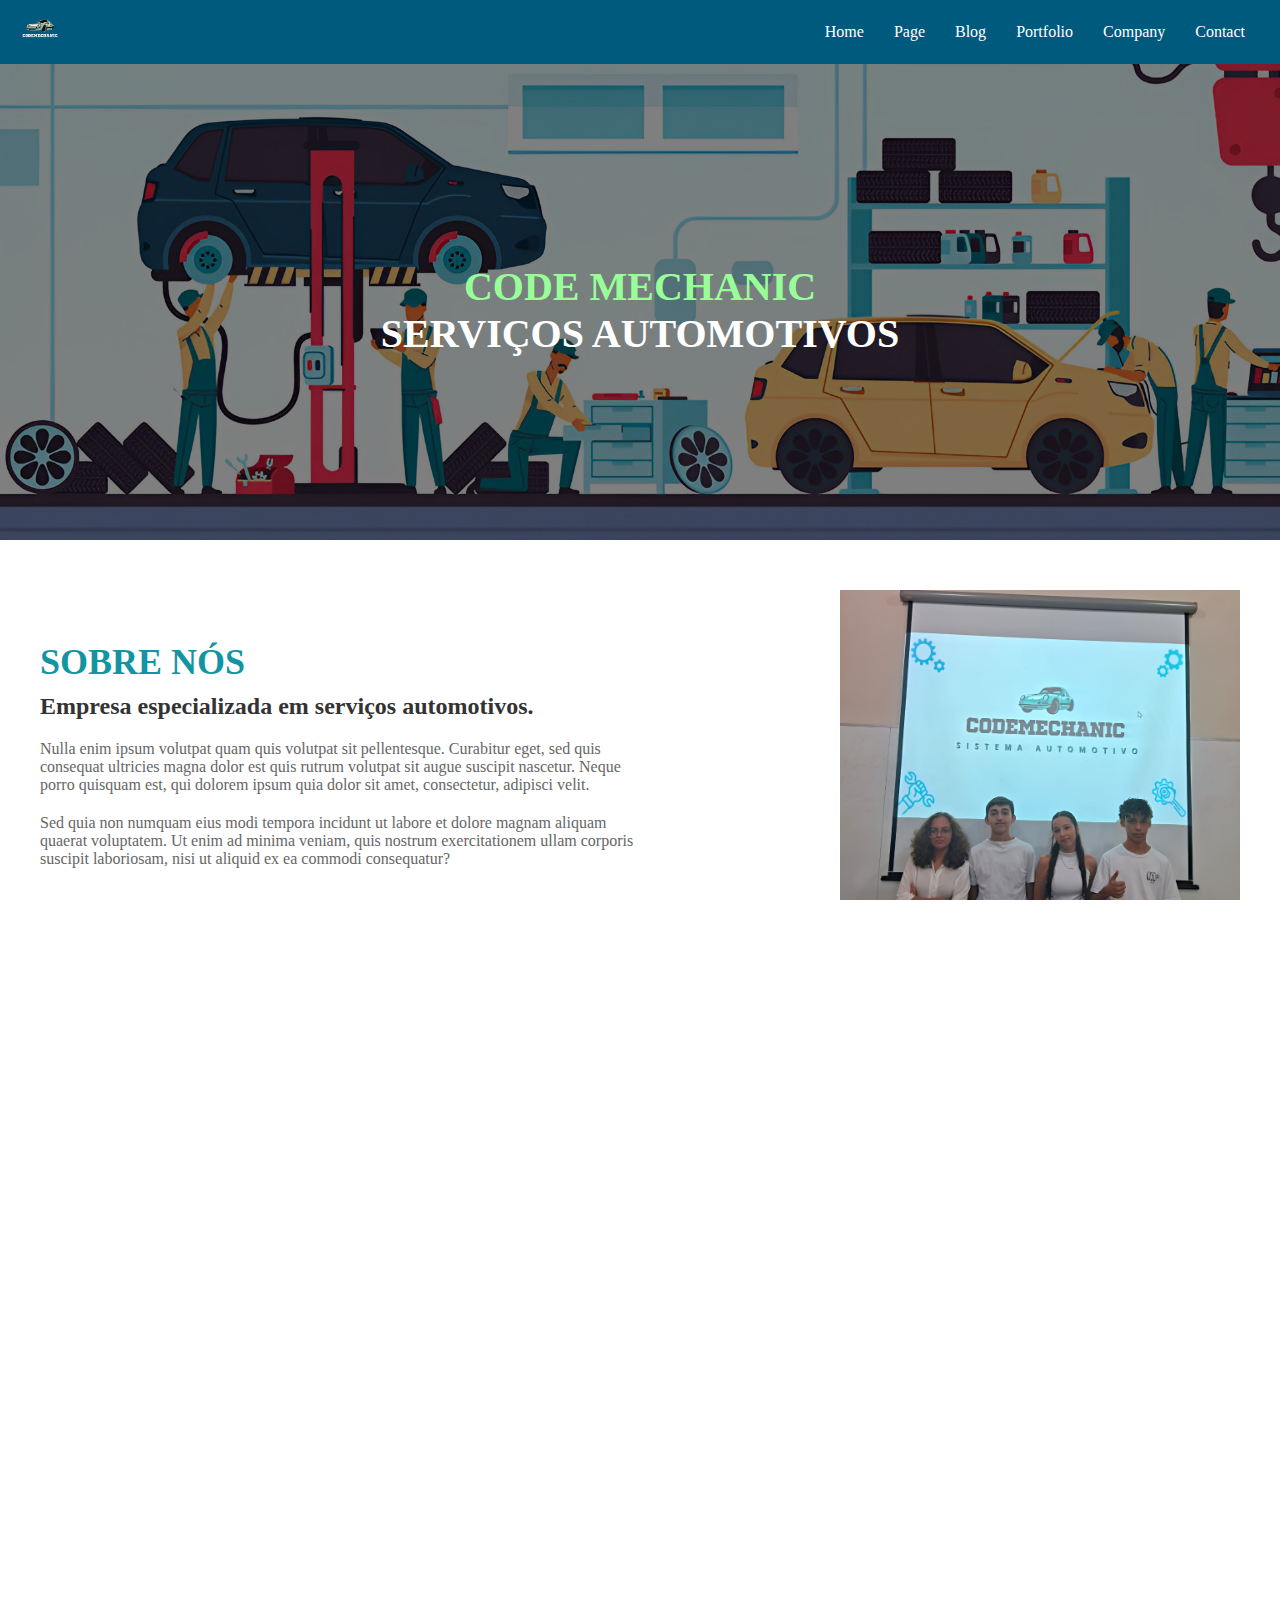
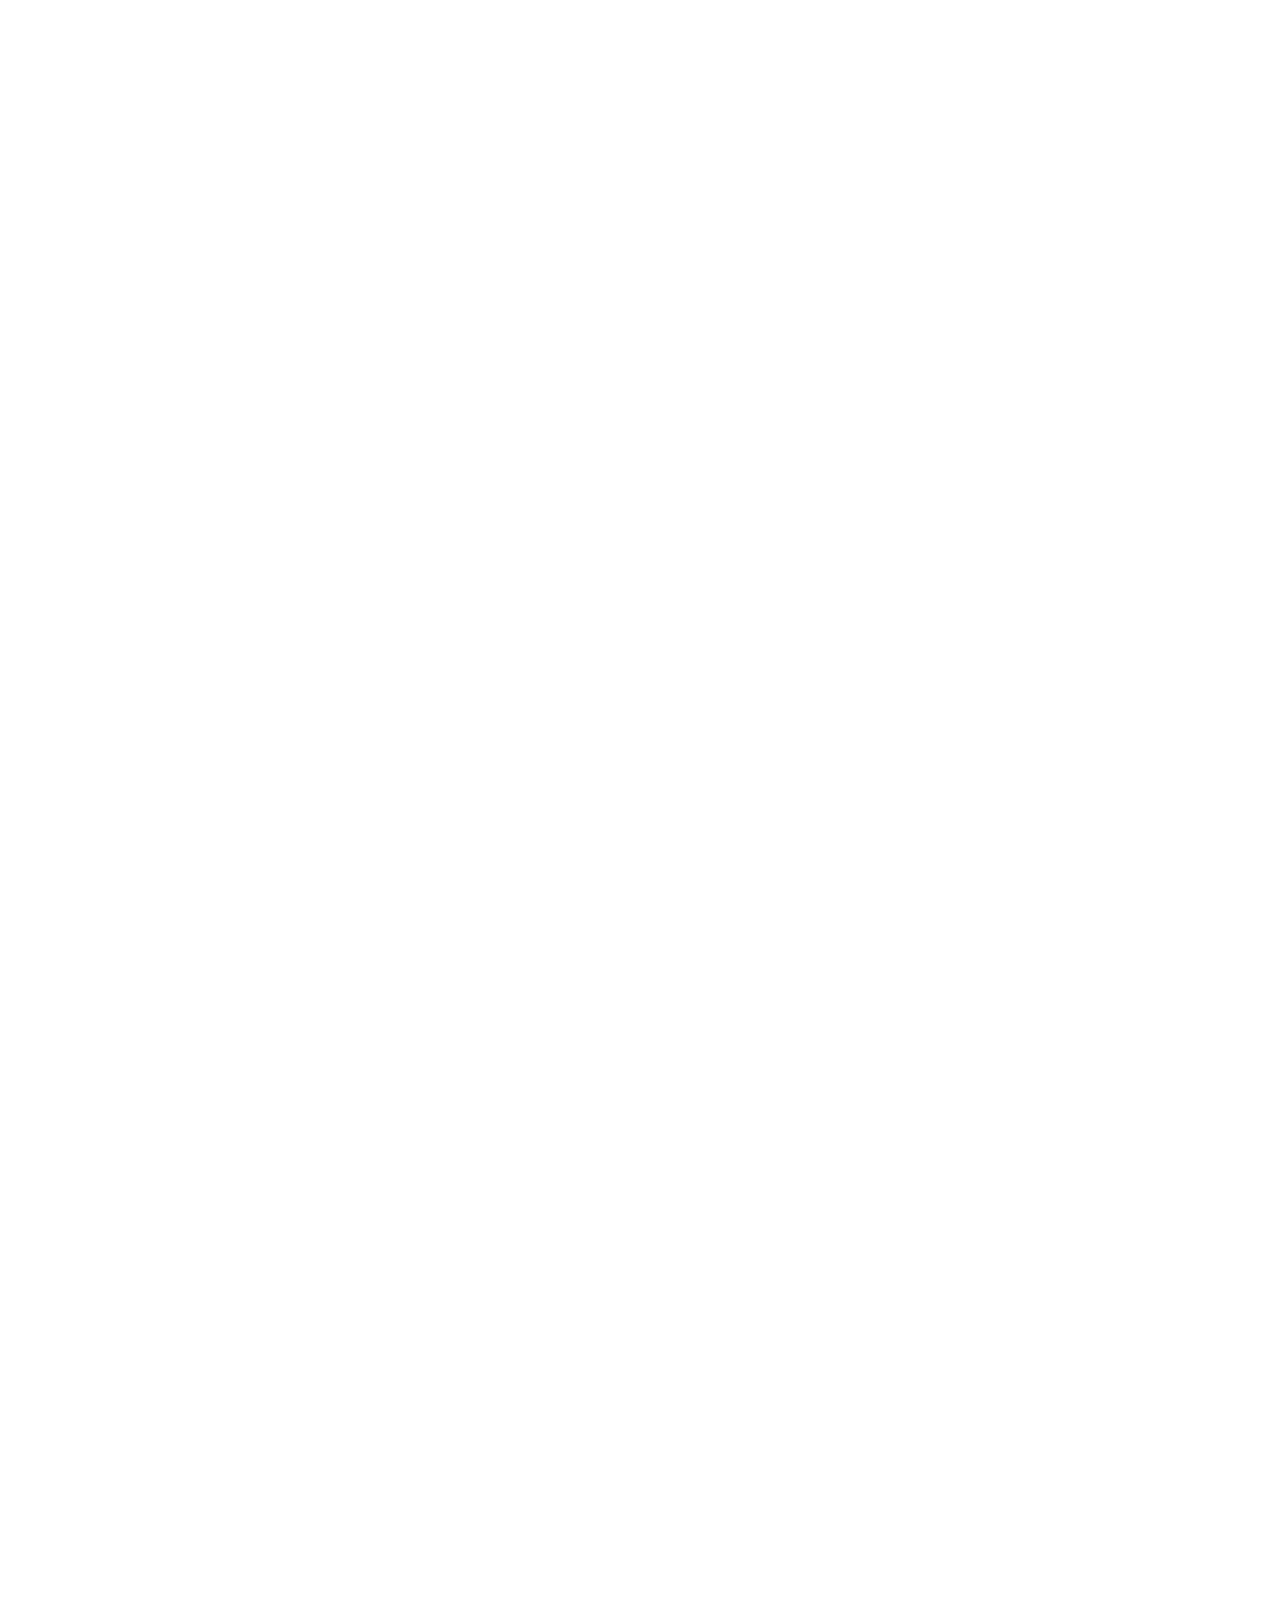
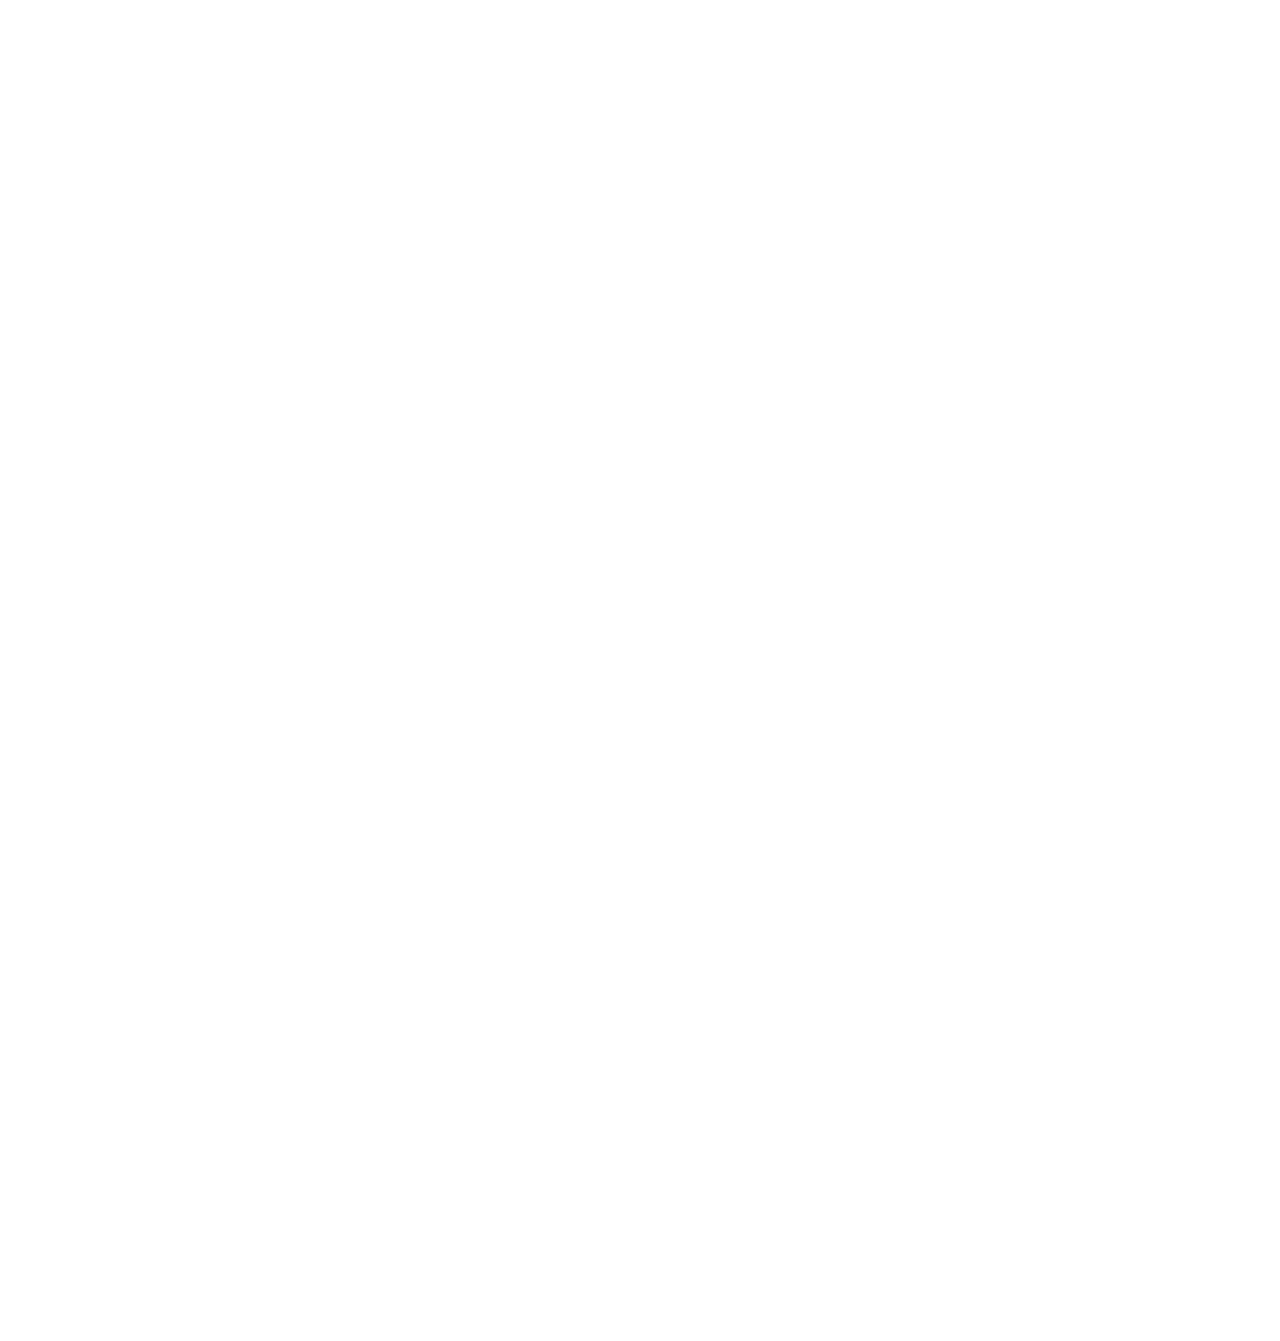
==== index.html @ 75bb02ef "v8" ====
<!DOCTYPE html>
<html lang="pt-br">
<head>
    <meta charset="UTF-8">
    <meta http-equiv="X-UA-Compatible" content="IE=edge">
    <meta name="viewport" content="width=device-width, initial-scale=1.0">
    <link rel="stylesheet" href="css/style.css" type="text/css">
    <link href="https://cdnjs.cloudflare.com/ajax/libs/font-awesome/6.0.0-beta3/css/all.min.css" rel="stylesheet">
    <title>Codemechanic</title>
</head>
<body>
    
    <header>
        <nav class="container">
            <a href="index.html"><img src="img/logo.png" alt="Logo" class="logo"></a>
            <div class="menu-nav">
                <a href="#apresentacao">Home</a>
                <a href="#sobre_nos">Page</a> 
                <a href="#servicos">Blog</a> 
                <a href="#love">Portfolio</a> 
                <a href="#comentarios">Company</a> 
                <a href="#mapa">Contact</a> 
            </div>
        </nav>
    </header>
    <main>
        <!-- CAPA -->
        <section class="intro">
            <div class="intro-content">
                <p class="highlight"><b>CODE MECHANIC</b></p>
                <p class="title"><b>SERVIÇOS AUTOMOTIVOS</b></p>
    
                <!-- Adicionando botões -->

        </section>

        <!-- APRESENTAÇÃO -->
        
        <section class="welcome-section">
            <div class="welcome-container">
                <div class="welcome-content">
                    <h2>SOBRE NÓS</h2>
                    <h3>Empresa especializada em serviços automotivos.</h3>
                    <p>
                        Nulla enim ipsum volutpat quam quis volutpat sit pellentesque. Curabitur eget,
                        sed quis consequat ultricies magna dolor est quis rutrum volutpat sit augue
                        suscipit nascetur. Neque porro quisquam est, qui dolorem ipsum quia dolor sit
                        amet, consectetur, adipisci velit.
                    </p>
                    <p>
                        Sed quia non numquam eius modi tempora incidunt ut labore et dolore magnam aliquam
                        quaerat voluptatem. Ut enim ad minima veniam, quis nostrum exercitationem ullam
                        corporis suscipit laboriosam, nisi ut aliquid ex ea commodi consequatur?
                    </p>
                    <a href="#" class="custom-button">Saiba Mais!</a>
                </div>
                <div class="welcome-image">
                    <img src="img/trabalhador.png" alt="Trabalhador">
                </div>
            </div>
        </section>


        <!-- SEÇÃO "WHY CHOSE US?" -->
        
        <section class="why-choose-us">
            <div class="container-why">
                <h2>PRINCIPAIS SERVIÇOS</h2>
                <p>Na nossa oficina, oferecemos uma ampla gama de serviços essenciais para garantir o perfeito funcionamento do seu veículo. Com um foco na manutenção preventiva e corretiva, nossos especialistas trabalham para assegurar que seu carro esteja sempre em excelente condição, ajudando a prevenir problemas e aumentar a durabilidade do seu veículo. Confira abaixo os principais serviços que disponibilizamos para você.</p>
                <div class="features">
                    <div class="feature-item">
                        <div class="feature-icon">
                            <img src="img/icone1.png" alt="Ícone 1">
                        </div>
                        <h3>MANUTENÇÃO PREVENTIVA</h3>
                        <p>Lorem ipsum dolor sit amet, consectetur adipiscing elit.</p>
                    </div>
                    <div class="feature-item">
                        <div class="feature-icon">
                            <img src="img/icone2.png" alt="Ícone 2">
                        </div>
                        <h3>DIANÓSTICOS TÉCNICOS</h3>
                        <p>Lorem ipsum dolor sit amet, consectetur adipiscing elit.</p>
                    </div>
                    <div class="feature-item">
                        <div class="feature-icon">
                            <img src="img/icone3.png" alt="Ícone 3">
                        </div>
                        <h3>SISTEMA DE FREIOS</h3>
                        <p>Lorem ipsum dolor sit amet, consectetur adipiscing elit.</p>
                    </div>
                    <div class="feature-item">
                        <div class="feature-icon">
                            <img src="img/icone4.png" alt="Ícone 4">
                        </div>
                        <h3>TROCA DE OLÉO</h3>
                        <p>Lorem ipsum dolor sit amet, consectetur adipiscing elit.</p>
                    </div>
                </div>
            </div>
        </section>        

        <!-- SEÇÃO "OUR SERVICES" -->
        
        <section class="news-section">
            <h2 class="section-title"> DICAS E NOVIDADES DO SETOR AUTOMOTIVO </h2>
            <div class="news-grid">
                <div class="news-item">
                    <img src="img/blog1.webp" alt="Imagem de Gerenciamento de Construção">
                    <h3>Sob o Capô: A Importância da Manutenção do Motor em Carros Usados</h3>
                    <p>Quando o assunto é a manutenção de carros usados, o motor merece atenção especial. Nesta análise, vamos destacar por que a manutenção do motor é crucial para o desempenho e a longevidade do seu veículo:

                    </p>
                    <a href="https://experienciasautomotivas.com/56/">Leia mais...</a>
                </div>
                <div class="news-item">
                    <img src="img/blog2.webp" alt="Imagem de Renovação">
                    <h3>Condução Eficiente e Segurança: Manutenção do Sistema de Direção em Carros Usados</h3>
                    <p>
                        O sistema de direção é crucial para uma condução segura,especialmente em carros usados. Manter esse sistema em boas condições é vital para garantir uma direção eficiente e segura. Veja como garantir uma direção segura e eficiente.
                    </p>
                    <a href="#">Leia mais...</a>
                </div>
                <div class="news-item">
                    <img src="img/blog3.webp" alt="Imagem de Arquitetura">
                    <h3>Carros Híbridos Usados: O Caminho Sustentável para o Orçamento Consciente</h3>
                    <p>
                        Com o aumento da conscientização ambiental, os carros híbridos usados ganham destaque como uma opção sustentável e econômica. Explore por que investir em um carro híbrido usado pode ser uma escolha inteligente.</p>
                    <a href="#">Leia mais...</a>
                </div>
            </div>
        </section>
        
        <!-- SEÇÃO "MADE WITH LOVE" -->

        <section class="portfolio" id="love">
            <div class="portfolio-content">
                <h2 class="section-title-love">MADE WITH LOVE</h2>
                <p class="section-description1">Lorem ipsum dolor sit amet consectetur, adipisicing elit. Alias nulla necessitatibus architecto deleniti, vitae cum veniam magnam dignissimos excepturi. Nulla adipisci ex commodi sint, dolores ducimus tenetur quam suscipit quas?</p>
                <div class="filter-buttons">
                    <button class="filter-button active" data-filter="all">SHOW ALL</button>
                    <button class="filter-button" data-filter="buildings">BUILDINGS</button>
                    <button class="filter-button" data-filter="interior">INTERIOR DESIGN</button>
                    <button class="filter-button" data-filter="industrial">INDUSTRIAL</button>
                    <button class="filter-button" data-filter="isolation">ISOLATION</button>
                </div>
                <div class="portfolio-container">
                    <!-- Primeira div grande com a imagem maior -->
                    <div class="large-image">
                        <img src="img/opera.png" alt="Building 1">
                    </div>
                    <!-- Segunda div grande com quatro divs menores dentro -->
                    <div class="small-images">
                        <div class="portfolio-item" data-category="interior">
                            <img src="img/blog1.webp" alt="Interior 1">
                        </div>
                        <div class="portfolio-item" data-category="industrial">
                            <img src="img/ponte.png" alt="Industrial 1">
                        </div>
                        <div class="portfolio-item" data-category="isolation">
                            <img src="img/cemiterio.png" alt="Isolation 1">
                        </div>
                        <div class="portfolio-item" data-category="isolation">
                            <img src="img/predio.png" alt="Isolation 2">
                        </div>
                    </div>
                </div>
            </div>
        </section>

        <!-- SEÇÃO DE COMENTÁRIOS -->
        
        <section class="customer-reviews" id="comentarios">
            <h2 class="section-title">CUSTOMER REVIEWS</h2>
            <p class="section-description2">Lorem ipsum dolor sit amet, consectetur adipiscing elit. Sed quis consectetur magna, dolor sit amet.</p>
            <div class="review-container">
                <div class="review">
                    <div class="speech-bubble">
                        <p>"Nemo enim ipsam voluptatem quia voluptas sit aspernatur aut odit aut fugit, sed quia consequuntur magni dolores eos qui ratione."</p>
                    </div>
                    <div class="reviewer-info">
                        <img src="img/john.png" alt="John Smith">
                        <p>JOHN SMITH</p>
                    </div>
                </div>
                <div class="review">
                    <div class="speech-bubble highlighted">
                        <p>"Lorem ipsum dolor sit amet, consectetur adipiscing elit. Praesent commodo cursus magna, vel scelerisque nisl consectetur et. Sed posuere."</p>
                    </div>
                    <div class="reviewer-info">
                        <img src="img/john.png" alt="Jane Doe">
                        <p>JOHN SMITH</p>
                    </div>
                </div>
                <div class="review">
                    <div class="speech-bubble">
                        <p>"Nemo enim ipsam voluptatem quia voluptas sit aspernatur aut odit aut fugit, sed quia consequuntur magni dolores eos qui ratione."</p>
                    </div>
                    <div class="reviewer-info">
                        <img src="img/john.png" alt="John Smith 2" >
                        <p>JOHN SMITH</p>
                    </div>
                </div>
            </div>
        </section>           
    </main>
    
    <!-- MAPA -->
    <section id="mapa" class="map-section">
        <div class="map-content">
            <h2>Oficinas Mecânicas em Registro</h2>
            <p>Encontre as melhores oficinas mecânicas da região de Registro!</p>
            <div class="map-container">
                <iframe src="https://www.google.com/maps/embed?pb=!1m16!1m12!1m3!1d14522.952541255432!2d-47.852610610019106!3d-24.49452849784994!2m3!1f0!2f0!3f0!3m2!1i1024!2i768!4f13.1!2m1!1sOfiicinas%20mec%C3%A2nicas!5e0!3m2!1spt-BR!2sbr!4v1725642735782!5m2!1spt-BR!2sbr" width="600" height="450" style="border:0;" allowfullscreen="" loading="lazy" referrerpolicy="no-referrer-when-downgrade"></iframe>
            </div>
        </div>
    </section>    

    <!-- RODAPÉ -->
    <footer class="site-footer">
        <div class="footer-container">
            <div class="footer-column about-company">
                <h3>About Company</h3>
                <img src="img/logo2.png" alt="Logo" class="logo">
                <p>Your Company Slogan Here</p>
                <p>Nome enim voluptatem quis voluptats ut aspernatur aut odit aut fugit, sed quia consequuntur magni dolores eos qui ratione voluptatem sequi nesciunt.</p>
                <div class="social-icons">
                    <a href="#"><img src="img/facebook.png" alt="Facebook"></a>
                    <a href="#"><img src="img/twitter.png" alt="Twitter"></a>
                    <a href="#"><img src="img/youtube.png" alt="YouTube"></a>
                    <a href="#"><img src="img/google.png" alt="Google"></a>
                    <a href="#"><img src="img/linkedin.png" alt="LinkedIn"></a>
                </div>
            </div>
            <div class="footer-column explore-link">
                <h3>Explore link</h3>
                <ul>
                    <li><a href="#">&#9656; Our services</a></li>
                    <li><a href="#">&#9656; Meet our team</a></li>
                    <li><a href="#">&#9656; Forum</a></li>
                    <li><a href="#">&#9656; Help center</a></li>
                    <li><a href="#">&#9656; Contact Celles</a></li>
                    <li><a href="#">&#9656; Privacy Policy</a></li>
                    <li><a href="#">&#9656; Site map</a></li>
                </ul>
            </div>
            <div class="footer-column latest-post">
                <h3>Latest post</h3>
                <ul>
                    <li>
                        <span class="post-date">20 Aug</span>
                        <span class="post-title"><a href="#">Lorem ipsum dolor sit amet</a></span>
                    </li>
                    <li>
                        <span class="post-date">19 Aug</span>
                        <span class="post-title"><a href="#">Sed ut perspiciatis unde</a></span>
                    </li>
                    <li>
                        <span class="post-date">18 Aug</span>
                        <span class="post-title"><a href="#">Nemo enim ipsam voluptatem</a></span>
                    </li>
                    <li>
                        <span class="post-date">17 Aug</span>
                        <span class="post-title"><a href="#">Quis autem vel eum iure</a></span>
                    </li>
                </ul>
            </div>
            <div class="footer-column contact-us">
                <h3>Contact us</h3>
                <ul>
                    <li><i class="fas fa-map-marker-alt"></i> 124 New Line, London UK</li>
                    <li><i class="fas fa-envelope"></i> hello@yourmail.com</li>
                    <li><i class="fas fa-phone-alt"></i> +44 00 00 1234</li>
                    <li><i class="fas fa-phone-alt"></i> +44 00 00 1234</li>
                </ul>
            </div>
        </div>
        <div class="footer-bottom">
            <p>&copy; 2024 | Designed by ChatGPT</p>
        </div>
    </footer>
    
    

    <script src="js/script.js"></script>

</body>
</html>
---- css/style.css ----
:root {
    --cor-header: #005a7e;
    --diversos: #444;
    --sobreposicao1: #00000080;
    --sobreposicao-rodape: #000413dc;
    --sobreposicao-review: #ffffffe7;
    --botoes-e-icones: #1294A3;
    --hover-botoes: #0f626b;
    --fundo-why-choose-us: #f3f1f1;
    --fundo-portfolio: #d4a600f5;
    --botao-portfolio: #33333300;
    --sombra: #00000033;
    --balao: #FFD700;
    --titulo-site: #98ff98;

    /* LETRAS */
    --letras-brancas: #ffffff;
    --letras-escuras: #666;
    --subtitulos: #333;
    --letra-cor: #ffee00;
    --letras-rodape: #ccc;
}

/* Reset de margens e preenchimentos padrão */
* {
    margin: 0;
    padding: 0;
    box-sizing: border-box;
    font-family: 'Tw Cen MT';
}

body, html {
    margin: 0;
    padding: 0;
    height: 100%; /* Garante que o body e o html ocupem 100% da altura da tela */
    width: 100%; /* Garante que o body e o html ocupem 100% da largura da tela */
    overflow-x: hidden; /* Evita rolagem horizontal */
    scroll-behavior: smooth !important; /* Força a rolagem suave */
}

section {
    scroll-margin-top: 60px; /* Ajuste este valor para o tamanho do seu header */
}

/* Estilização básica do header */
header {
    background-color: var(--cor-header); /* Cor de fundo do header */
    color: var(--letras-brancas); /* Cor do texto no header */
    padding: 10px 0; /* Espaçamento interno do header */
    width: 100%; /* Garante que o header ocupe toda a largura da tela */
    position: fixed; /* Fixa o header na parte superior da página */
    top: 0; /* Posiciona o header no topo */
    z-index: 1000; /* Define a ordem de empilhamento (pode ser ajustado conforme necessário) */
}

.container {
    display: flex; /* Usa flexbox para alinhar itens na mesma linha */
    align-items: center; /* Alinha itens verticalmente no centro */
    justify-content: space-between; /* Alinha itens com espaço entre eles */
    padding: 0 20px; /* Espaçamento interno para os lados */
}

/* Estilo para a logo */
.logo {
    height: 40px; /* Ajusta a altura da logo conforme necessário */
}

/* Estilo para a navegação */
.menu-nav {
    display: flex; /* Usa flexbox para alinhar os links na mesma linha */
}

.menu-nav a {
    color: var(--letras-brancas); /* Cor dos links no header */
    text-decoration: none; /* Remove sublinhado dos links */
    padding: 10px 15px; /* Espaçamento interno dos links */
}

/* Estilo de hover para os links no header */
.menu-nav a:hover {
    background-color: var(--diversos); /* Cor de fundo ao passar o mouse sobre os links */
    border-radius: 7px; /* Borda arredondada nos links ao passar o mouse */
}

/* Estilização da seção de introdução */
/* Estilização da seção de introdução */
.intro {
    position: relative;
    background: url('/img/principal.png') no-repeat center center; /* Adiciona a imagem de fundo */
    background-size: cover; /* Garante que a imagem cubra toda a área */
    background-attachment: scroll; /* Faz com que a imagem se mova ao rolar a página */
    color: var(--letras-brancas); /* Cor do texto */
    display: flex;
    justify-content: center;
    align-items: center;
    text-align: center;
    height: 60vh; /* Define a altura para cobrir a tela toda */
    width: 100vw; /* Garante que a largura seja 100% da viewport */
    overflow: hidden; /* Garante que nenhum conteúdo ultrapasse os limites da seção */
    margin-top: 0px; /* Move a seção para cima, atrás do header */
    padding-top: 80px; /* Garante que o conteúdo da seção não fique atrás do header */
}

.intro::before {
    content: "";
    position: absolute;
    top: 0;
    left: 0;
    width: 100%;
    height: 100%;
    background: var(--sobreposicao1); /* Sobreposição escura */
    z-index: 1;
}

.intro-content {
    position: relative;
    z-index: 2; /* Coloca o conteúdo acima da sobreposição */
}

.intro .certified {
    font-size: 20px;
}

.intro .title {
    font-size: 40px;
}

.intro .highlight {
    font-size: 40px;
    color: var(--titulo-site);

}

.intro .description {
    margin: 20px 0;
}

/* Estilo dos botões */
.button-container {
    display: flex;
    justify-content: center;
    gap: 60px; /* Espaçamento entre os botões */
    margin-top: 20px; /* Margem superior para separar os botões do texto acima */
}

.custom-button {
    background-color: var(--botoes-e-icones);
    border: none;
    color: var(--letras-brancas);
    padding: 10px 20px;
    text-align: center;
    text-decoration: none;
    display: inline-block;
    font-size: 16px;
    cursor: pointer;
    border-radius: 5px;
    transition: background-color 0.3s ease; /* Animação de transição suave */
}

.custom-button:hover {
    background-color: var(--hover-botoes);
}

/* Estilização da seção de boas-vindas */
.welcome-section {
    display: flex;
    align-items: center;
    justify-content: center;
    padding: 50px 20px;
}

.welcome-container {
    display: flex;
    align-items: center;
    justify-content: space-between;
    max-width: 1200px; /* Largura máxima do container */
    width: 100%;
}

.welcome-content {
    max-width: 600px; /* Largura máxima do conteúdo de texto */
}

.welcome-content h2 {
    font-size: 36px;
    color: var(--botoes-e-icones);
    margin-bottom: 10px;
}

.welcome-content h3 {
    font-size: 24px;
    color: var(--subtitulos);
    margin-bottom: 20px;
}

.welcome-content p {
    font-size: 16px;
    color: var(--letras-escuras);
    margin-bottom: 20px;
}

.welcome-content a.custom-button {
    display: inline-block;
    margin-top: 20px;
}

.welcome-image {
    max-width: 400px; /* Largura máxima da imagem */
}

.welcome-image img {
    width: 100%;
    height: auto;
}

/* Seção "Why Choose Us" */
.why-choose-us {
    padding: 60px 20px; /* Espaçamento interno da seção */
    background-color: var(--fundo-why-choose-us); /* Cor de fundo da seção */
    text-align: center; /* Centraliza o texto */
}

.container-why {
    max-width: 1200px; /* Largura máxima do container */
    margin: 0 auto; /* Centraliza o container */
}

.why-choose-us h2 {
    font-size: 36px; /* Tamanho da fonte do título */
    margin-bottom: 20px; /* Espaçamento inferior do título */
}

.why-choose-us p {
    font-size: 16px; /* Tamanho da fonte do parágrafo */
    margin-bottom: 40px; /* Espaçamento inferior do parágrafo */
    color: var(--letras-escuras); /* Cor do texto do parágrafo */
}

.why-choose-us .features {
    display: flex; /* Usa flexbox para alinhar os itens */
    flex-wrap: wrap; /* Permite que os itens quebrem linha se necessário */
    justify-content: center; /* Centraliza os itens */
}

.why-choose-us .feature-item {
    flex: 1; /* Os itens ocupam espaço igual */
    max-width: 400px; /* Largura máxima dos itens */
    margin: 20px; /* Espaçamento ao redor dos itens */
    text-align: center; /* Centraliza o texto dos itens */
    transition: transform 0.3s ease, box-shadow 0.3s ease, height 0.3s ease; /* Transição suave para transformações e sombras */
    height: 250px; /* Altura base dos itens */
    overflow: hidden; /* Garante que o conteúdo não ultrapasse os limites dos itens */
    display: flex; /* Usa Flexbox para alinhar itens */
    flex-direction: column; /* Alinha itens em coluna */
    justify-content: center; /* Centraliza itens verticalmente */
    align-items: center; /* Centraliza itens horizontalmente */
}

.why-choose-us .feature-item:hover {
    transform: translateY(-10px); /* Eleva o item */
    box-shadow: 0 10px 20px var(--sombra); /* Adiciona uma sombra */
    height: 250px; /* Aumenta a altura ao passar o mouse */
}

.why-choose-us .feature-icon {
    width: 200px; /* Largura do ícone */
    height: 200px; /* Altura do ícone */
    margin: 0 auto 20px; /* Centraliza o ícone e adiciona espaçamento inferior */
    display: flex; /* Usa flexbox para alinhar o conteúdo */
    justify-content: center; /* Centraliza o conteúdo horizontalmente */
    align-items: center; /* Centraliza o conteúdo verticalmente */
}

.why-choose-us .feature-icon img {
    width: 50%;
    height: auto;
}
.why-choose-us .icon-border {
    border-radius: 50%;
    padding: 10px; /* Adiciona preenchimento para criar um efeito de borda mais espessa */
}

.why-choose-us .feature-item h3 {
    font-size: 22px; /* Tamanho da fonte do título do item */
    margin-bottom: 10px; /* Espaçamento inferior do título do item */
}

.why-choose-us .feature-item p {
    font-size: 16px; /* Tamanho da fonte do parágrafo do item */
    color: var(--letras-escuras); /* Cor do texto do parágrafo do item */
}

/* Estilos para a seção de notícias */
.news-grid {
    display: grid;
    grid-template-columns: repeat(auto-fit, minmax(300px, 1fr));
    gap: 50px;
    padding: 50px 20px;
    max-width: 1200px;
    margin: 0 auto;
}

.news-item {
    box-shadow: 0 0 10px var(--sombra);
    overflow: hidden;
    transition: transform 0.3s ease-in-out;
    text-align: center;
}

.news-item img {
    width: 100%;
    height: 200px; /* Definindo uma altura fixa para as imagens */
    object-fit: cover; /* Garante que a imagem preencha o espaço sem distorção */
}

.section-title {
    font-size: 36px;
    margin-top: 50px;
    text-align: center;
    width: 100%;
}

.news-item h3 {
    font-size: 18px;
    margin: 15px 0;
}

.news-item p {
    font-size: 14px;
    color: var(--letras-escuras);
    padding: 0 15px;
    text-align: justify;
}

.news-item a {
    margin: 20px;
    background-color: var(--botoes-e-icones);
    border: none;
    color: var(--letras-brancas);
    padding: 10px 20px;
    text-align: center;
    text-decoration: none;
    display: inline-block;
    font-size: 16px;
    border-radius: 5px;
    transition: background-color 0.3s ease; /* Animação de transição suave */
}

.news-item a:hover {
    background-color: var(--hover-botoes);
    color: var(--letras-brancas);
}

.news-item:hover {
    transform: translateY(-5px);
}

/* PORTFOLIO MADE WITH LOVE */

.portfolio {
    position: relative;
    background: url(../img/colagem.png) no-repeat center center;
    background-size: cover; /* Garante que a imagem cubra toda a área */
    background-attachment: scroll; /* Faz com que a imagem se mova ao rolar a página */
    padding: 20px 0;
}

.portfolio::before {
    content: "";
    position: absolute;
    top: 0;
    left: 0;
    width: 100%;
    height: 100%;
    background-color:#98cad1;
}

.portfolio-content {
    position: relative;
    z-index: 2;
}

.section-title-love {
    text-align: center;
    font-size: 32px;
    color: var(--letras-brancas);
    font-weight: bold;
    margin-bottom: 10px;
}

.section-description1 {
    text-align: center;
    margin: 20px 400px 40px 400px; /* Define as margens em ordem: topo, direita, base, esquerda */
    color: var(--letras-brancas);
}

.filter-buttons {
    text-align: center;
    margin-bottom: 30px;
}

.filter-button {
    background-color: var(--botao-portfolio);
    color: #000000;
    padding: 10px 20px;
    margin: 0 10px;
    border: none;
    cursor: pointer;
    border-radius: 30px;
    transition: background-color 0.3s ease;
}

.filter-button.active,
.filter-button:hover {
    background-color: var(--subtitulos); /* Fundo dos botões*/
}

/* Novo CSS para organizar as imagens em duas divs grandes */

.portfolio-container {
    display: flex;
    flex-wrap: wrap;
    gap: 10px;
    max-width: 1000px;
    margin: 0 auto;
}

.large-image {
    flex: 1; /* Ajusta a proporção para que a imagem grande ocupe mais espaço */
    max-width: 100%;
}

.large-image img {
    width: 100%;
    height: auto;
    display: block;
    object-fit: cover; /* Ajusta a imagem para cobrir o contêiner sem distorção */
    transition: transform 0.3s ease;
}

.small-images {
    flex: 1; /* Ajusta a proporção para que as imagens pequenas ocupem o restante do espaço */
    display: grid;
    grid-template-columns: repeat(2, 1fr); /* 2 colunas para as imagens pequenas */
    gap: 10px;
}

.small-images .portfolio-item {
    overflow: hidden;
}

.small-images .portfolio-item img {
    width: 100%;
    height: 100%; /* Garante que a imagem preencha o contêiner */
    object-fit: cover; /* Ajusta a imagem para cobrir o contêiner sem distorção */
    display: block;
}


/* CUSTOMER REVIEWS */
.customer-reviews {
    position: relative;
    padding: 50px 0;
    text-align: center;
    background: url(../img/desenho-lapis.png) no-repeat right top;
    background-size: contain; /* Ajusta o tamanho da imagem ao contêiner */
}

.customer-reviews::before {
    content: "";
    position: absolute;
    top: 0;
    left: 0;
    width: 100%;
    height: 100%;
    background-color: var(--sobreposicao-review); /* Sobreposição semelhante ao amarelo */
    z-index: 1;
}

.section-title,
.section-description2,
.review-container {
    position: relative;
    z-index: 2;
}

.section-description2 {
    text-align: center;
    margin: 20px 400px 40px 400px; /* Define as margens em ordem: topo, direita, base, esquerda */
    color: var(--letras-escuras);
}

.review-container {
    display: flex;
    justify-content: center;
    gap: 20px;
    flex-wrap: wrap;
}

.review {
    display: flex;
    flex-direction: column;
    align-items: center;
    max-width: 300px;
}

.speech-bubble {
    padding: 20px;
    border-radius: 20px;
    position: relative;
    margin-bottom: 20px;
    border: 1px solid var(--fundo-why-choose-us);
    box-shadow: 0px 0px 10px var(--sombra);
}

.speech-bubble::after {
    content: '';
    position: absolute;
    bottom: -20px;
    left: 50%;
    transform: translateX(-50%);
    width: 0;
    height: 0;
    border: 20px solid transparent;
    border-top-color: var(--letras-brancas);
    border-bottom: 0;
    border-right: 0;
    margin-left: -10px;
}

/* Estilo específico para o balão customizado */
.highlighted {
    background-color: var(--balao);
    border-color: var(--balao);
}

.highlighted::after {
    border-top-color: var(--balao); /* Cor diferente para a pontinha */
}

.reviewer-info {
    text-align: center;
}

.reviewer-info img {
    width: 50px;
    height: 50px;
    border-radius: 50%;
    margin-bottom: 10px;
}

.reviewer-info p {
    margin: 0;
    font-weight: bold;
}

/* MAPA */

.map-section {
    background-color: var(--fundo-why-choose-us);
    padding: 50px 20px;
    text-align: center;
}

.map-content h2 {
    font-size: 36px;
    color: var(--botoes-e-icones);
    margin-bottom: 20px;
}

.map-content p {
    font-size: 18px;
    color: var(--letras-escuras);
    margin-bottom: 40px;
}

.map-container {
    width: 100%;
    height: 450px;
    box-shadow: 0 4px 10px var(--sombra);
    border-radius: 10px;
    overflow: hidden;
}

iframe {
    width: 100%;
    height: 100%;
    border: none;
    border-radius: 10px;
}


/* RODAPÉ */
.site-footer {
    color: var(--letras-brancas);
    padding: 50px 0 0 0;
    position: relative;
    background-image: url('/img/cidade.png'); /* Adicione a URL da imagem de fundo */
    background-size: cover;
    background-position: center;
    z-index: 1;
}

.site-footer::before {
    content: '';
    position: absolute;
    top: 0;
    left: 0;
    width: 100%;
    height: 100%;
    background-color: var(--sobreposicao-rodape); /* Sobreposição escura */
    z-index: -1;
}

.footer-container {
    display: flex;
    justify-content: space-between;
    max-width: 1200px;
    margin: 0 auto;
    flex-wrap: wrap;
    position: relative;
    z-index: 2;
}

.footer-column {
    flex: 1;
    min-width: 250px;
    margin: 20px;
}

.footer-column h3 {
    font-size: 18px;
    margin-bottom: 20px;
    color: var(--letra-cor);
}

.footer-column p, .footer-column ul, .footer-column li {
    color: var(--letras-rodape);
}

.footer-column ul {
    list-style: none;
    padding: 0;
}

.footer-column ul li {
    margin-bottom: 10px;
}

.footer-column ul li a {
    color: var(--letras-brancas);
    text-decoration: none;
}

.footer-column ul li a:hover {
    color: var(--letra-cor);
}

.social-icons a {
    display: inline-block;
    margin-right: 10px;
}

.social-icons img {
    width: 30px;
    height: 30px;
    background-color: var(--botoes-e-icones);
    border-radius: 50%;
    margin-top: 20px;
}

.footer-bottom {
    text-align: center;
    padding: 20px 0;
    border-top: 1px solid var(--diversos);
    margin-top: 30px;
    font-size: 14px;
    color: var(--letras-rodape);
    background-color: var(--cor-header);
}


/* Responsividade */
@media (max-width: 768px) {
    .menu-nav {
        display: none; /* Esconde o menu de navegação em telas pequenas */
    }
    
    .intro-content .title,
    .intro-content .highlight {
        font-size: 24px; /* Reduz o tamanho da fonte do título em telas pequenas */
    }

    .welcome-container {
        flex-direction: column; /* Alinha o conteúdo em coluna em telas pequenas */
        text-align: center; /* Centraliza o texto */
    }

    .welcome-content,
    .welcome-image {
        max-width: 100%; /* Garante que o conteúdo ocupe 100% da largura */
    }
}

/* Responsividade */
@media (max-width: 768px) {
    .portfolio-container {
        flex-direction: column; /* Empilha a imagem grande e as imagens pequenas em uma coluna */
        align-items: center; /* Centraliza o conteúdo */
    }

    .large-image, .small-images {
        flex: none; /* Remove o ajuste flexível para dispositivos menores */
        max-width: 100%;
    }

    .small-images {
        grid-template-columns: 1fr; /* Coloca as imagens pequenas em uma coluna única */
    }
}
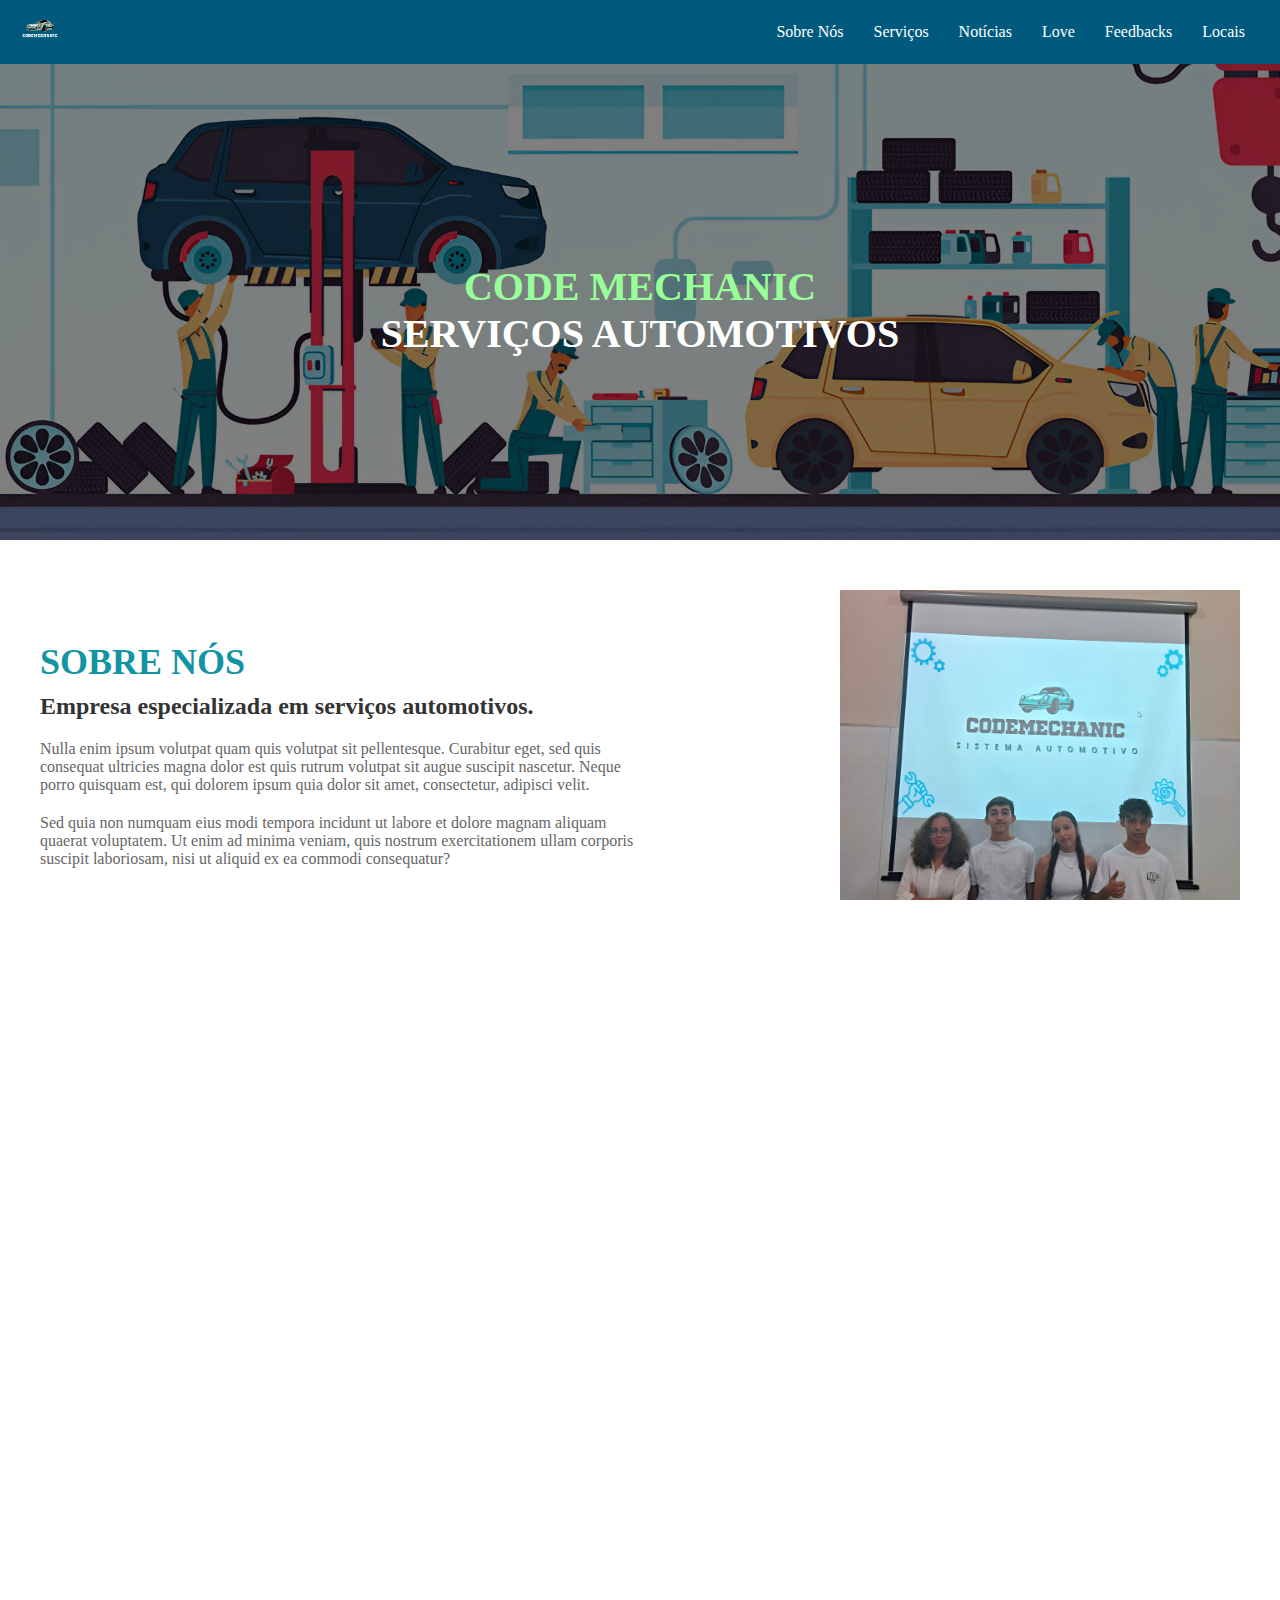
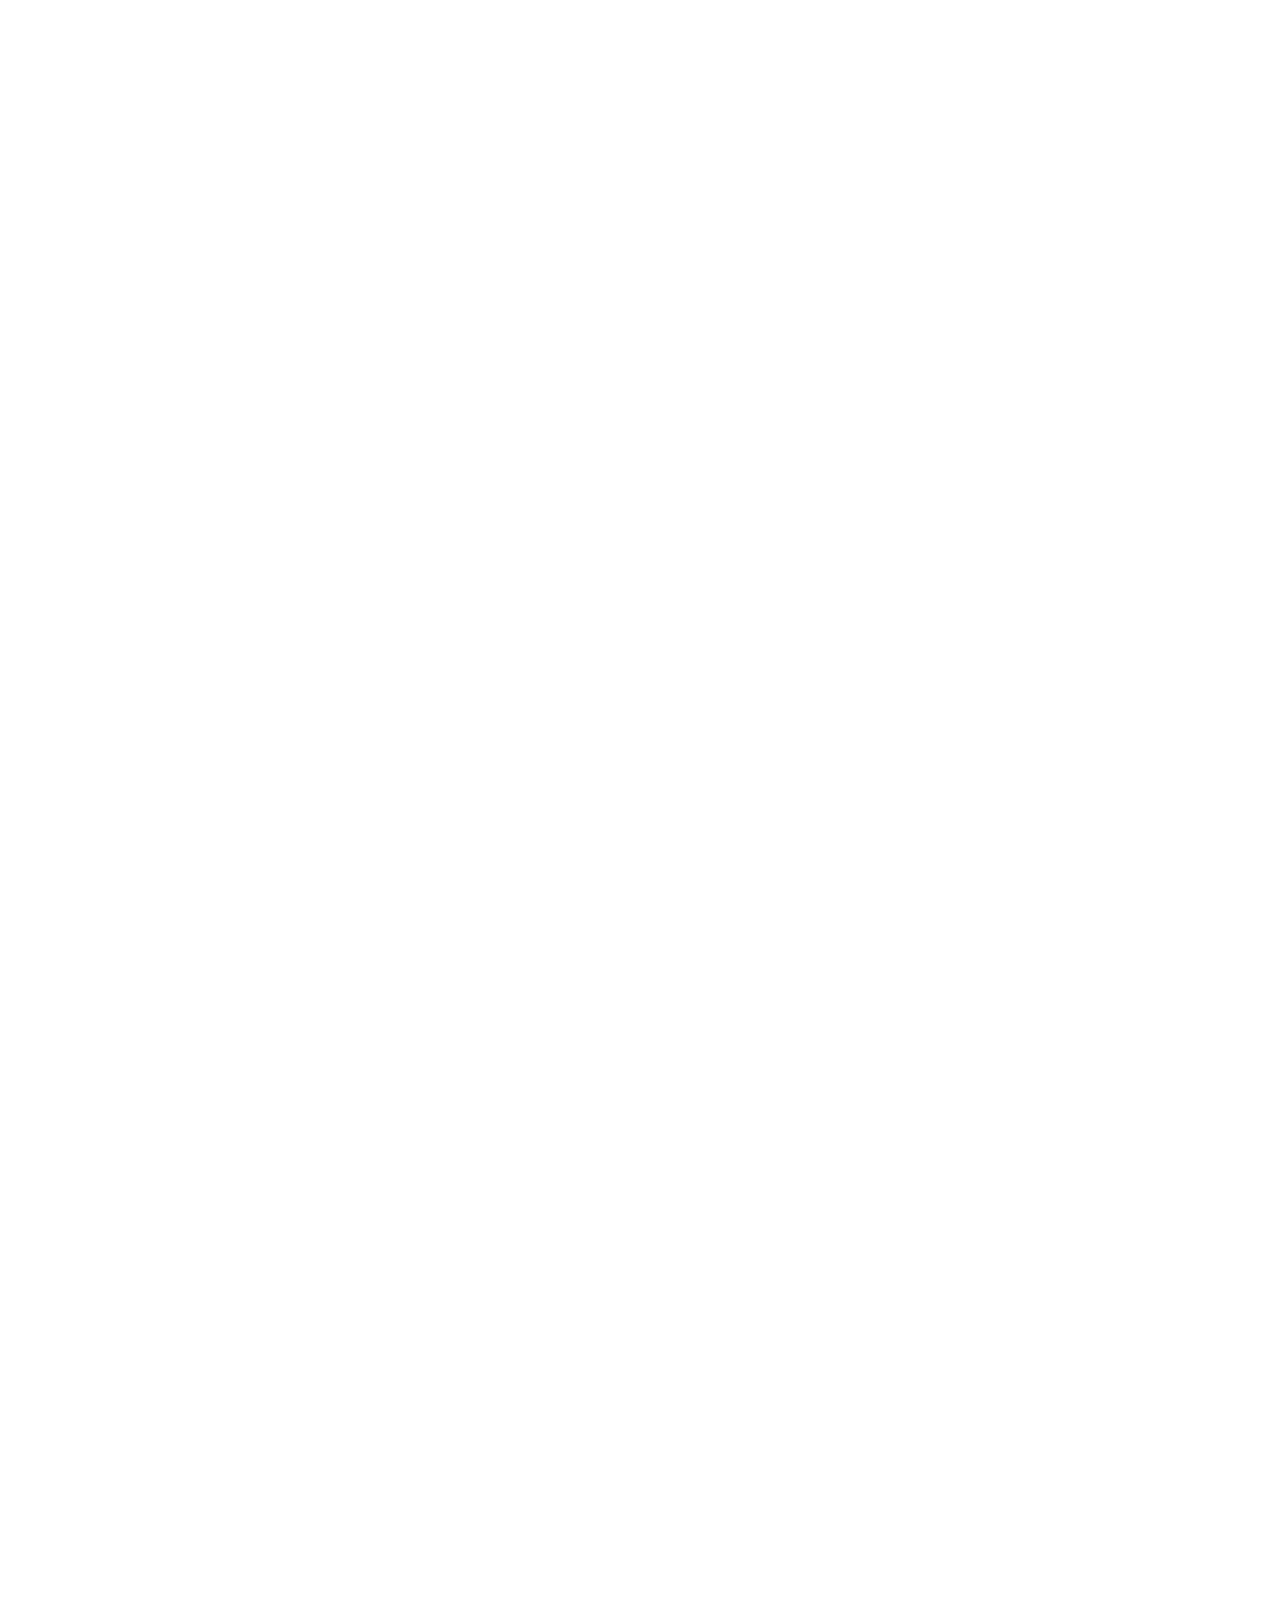
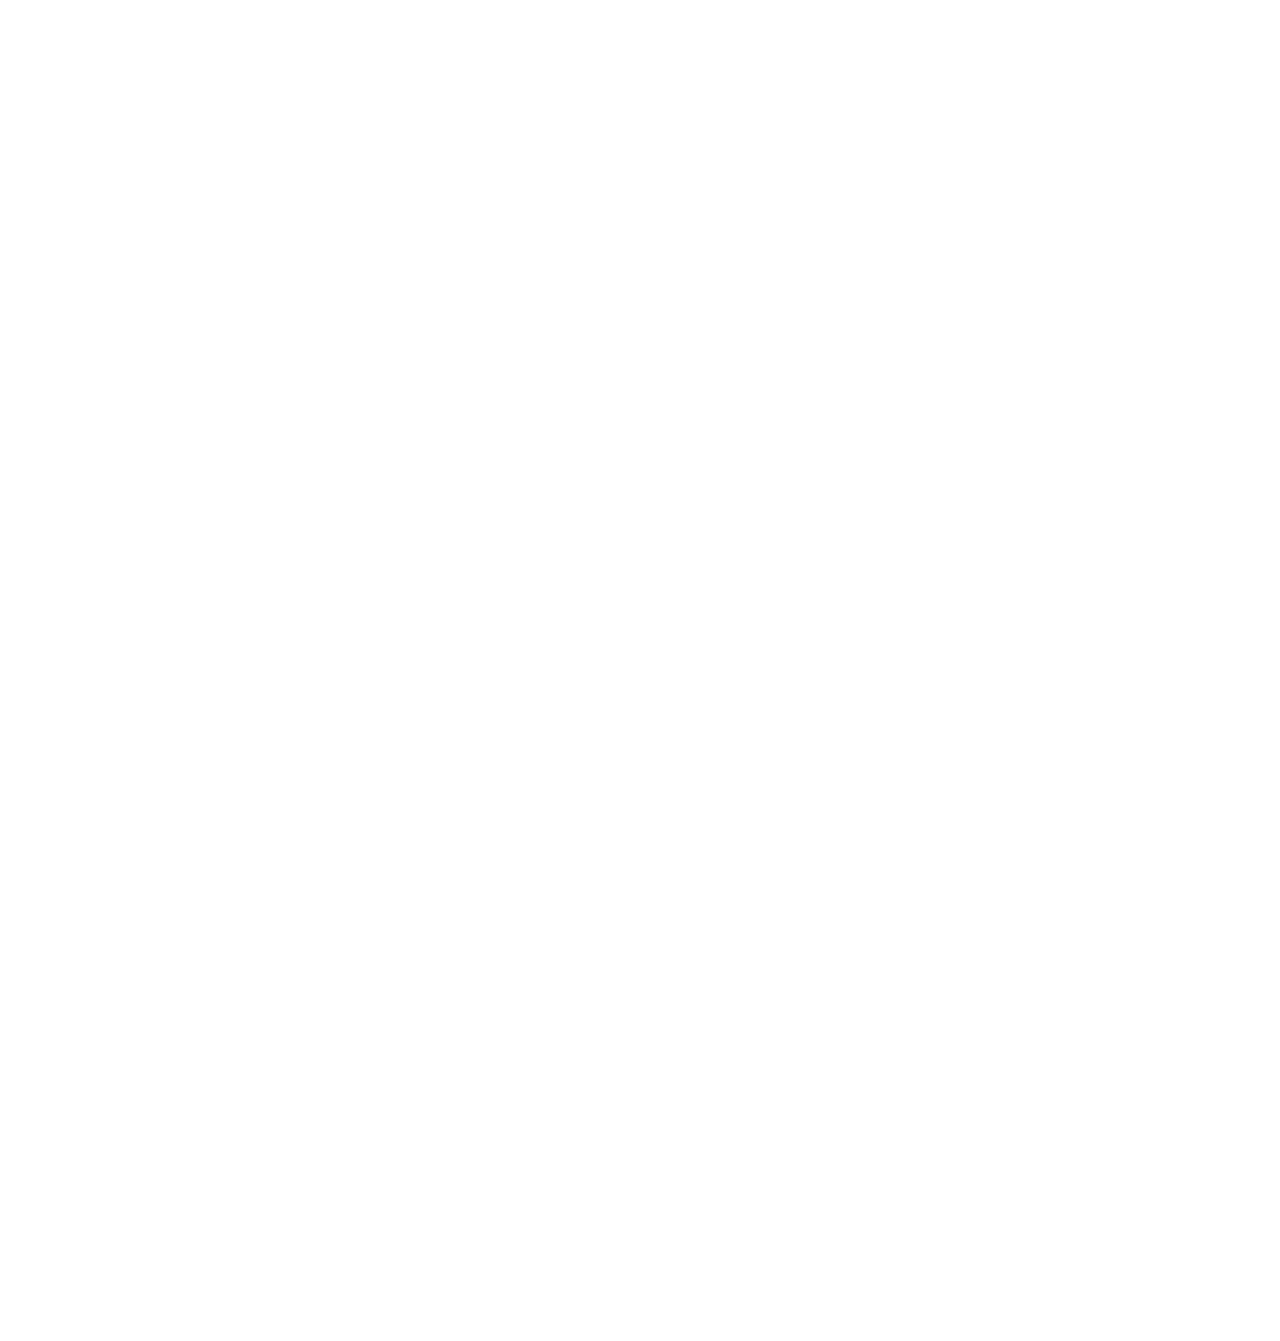
==== commit ad2b12b1: "v9" ====
--- a/index.html
+++ b/index.html
@@ -6,6 +6,7 @@
     <meta name="viewport" content="width=device-width, initial-scale=1.0">
     <link rel="stylesheet" href="css/style.css" type="text/css">
     <link href="https://cdnjs.cloudflare.com/ajax/libs/font-awesome/6.0.0-beta3/css/all.min.css" rel="stylesheet">
+    <link rel="icon" href="img/logo.png" type="image/x-icon">
     <title>Codemechanic</title>
 </head>
 <body>
@@ -14,29 +15,26 @@
         <nav class="container">
             <a href="index.html"><img src="img/logo.png" alt="Logo" class="logo"></a>
             <div class="menu-nav">
-                <a href="#apresentacao">Home</a>
-                <a href="#sobre_nos">Page</a> 
-                <a href="#servicos">Blog</a> 
-                <a href="#love">Portfolio</a> 
-                <a href="#comentarios">Company</a> 
-                <a href="#mapa">Contact</a> 
+                <a href="#sobre-nos">Sobre Nós</a>
+                <a href="#servicos">Serviços</a> 
+                <a href="#noticias">Notícias</a> 
+                <a href="#love">Love</a> 
+                <a href="#comentarios">Feedbacks</a> 
+                <a href="#mapa">Locais</a> 
             </div>
         </nav>
     </header>
     <main>
-        <!-- CAPA -->
+        <!-- APRESENTAÇÃO -->
         <section class="intro">
             <div class="intro-content">
                 <p class="highlight"><b>CODE MECHANIC</b></p>
                 <p class="title"><b>SERVIÇOS AUTOMOTIVOS</b></p>
-    
-                <!-- Adicionando botões -->
-
-        </section>
-
-        <!-- APRESENTAÇÃO -->
-        
-        <section class="welcome-section">
+        </section>
+
+        <!-- SOBRE NÓS -->
+        
+        <section class="welcome-section" id="sobre-nos">
             <div class="welcome-container">
                 <div class="welcome-content">
                     <h2>SOBRE NÓS</h2>
@@ -52,7 +50,7 @@
                         quaerat voluptatem. Ut enim ad minima veniam, quis nostrum exercitationem ullam
                         corporis suscipit laboriosam, nisi ut aliquid ex ea commodi consequatur?
                     </p>
-                    <a href="#" class="custom-button">Saiba Mais!</a>
+                    <a href="time.html" class="custom-button">Saiba Mais!</a>
                 </div>
                 <div class="welcome-image">
                     <img src="img/trabalhador.png" alt="Trabalhador">
@@ -61,9 +59,9 @@
         </section>
 
 
-        <!-- SEÇÃO "WHY CHOSE US?" -->
-        
-        <section class="why-choose-us">
+        <!-- PRINCIPAIS SERVIÇOS -->
+        
+        <section class="why-choose-us" id="servicos">
             <div class="container-why">
                 <h2>PRINCIPAIS SERVIÇOS</h2>
                 <p>Na nossa oficina, oferecemos uma ampla gama de serviços essenciais para garantir o perfeito funcionamento do seu veículo. Com um foco na manutenção preventiva e corretiva, nossos especialistas trabalham para assegurar que seu carro esteja sempre em excelente condição, ajudando a prevenir problemas e aumentar a durabilidade do seu veículo. Confira abaixo os principais serviços que disponibilizamos para você.</p>
@@ -100,9 +98,9 @@
             </div>
         </section>        
 
-        <!-- SEÇÃO "OUR SERVICES" -->
-        
-        <section class="news-section">
+        <!-- NOTÍCIAS -->
+        
+        <section class="news-section" id="noticias">
             <h2 class="section-title"> DICAS E NOVIDADES DO SETOR AUTOMOTIVO </h2>
             <div class="news-grid">
                 <div class="news-item">
@@ -111,7 +109,7 @@
                     <p>Quando o assunto é a manutenção de carros usados, o motor merece atenção especial. Nesta análise, vamos destacar por que a manutenção do motor é crucial para o desempenho e a longevidade do seu veículo:
 
                     </p>
-                    <a href="https://experienciasautomotivas.com/56/">Leia mais...</a>
+                    <a href="news1.html">Leia mais...</a>
                 </div>
                 <div class="news-item">
                     <img src="img/blog2.webp" alt="Imagem de Renovação">
--- a/css/style.css
+++ b/css/style.css
@@ -1,6 +1,6 @@
 :root {
     --cor-header: #005a7e;
-    --diversos: #444;
+    --diversos: #006f9b;
     --sobreposicao1: #00000080;
     --sobreposicao-rodape: #000413dc;
     --sobreposicao-review: #ffffffe7;
@@ -10,7 +10,7 @@
     --fundo-portfolio: #d4a600f5;
     --botao-portfolio: #33333300;
     --sombra: #00000033;
-    --balao: #FFD700;
+    --balao: #7ae6e6;
     --titulo-site: #98ff98;
 
     /* LETRAS */
@@ -35,7 +35,7 @@
     height: 100%; /* Garante que o body e o html ocupem 100% da altura da tela */
     width: 100%; /* Garante que o body e o html ocupem 100% da largura da tela */
     overflow-x: hidden; /* Evita rolagem horizontal */
-    scroll-behavior: smooth !important; /* Força a rolagem suave */
+    scroll-behavior: smooth; /* Força a rolagem suave */
 }
 
 section {
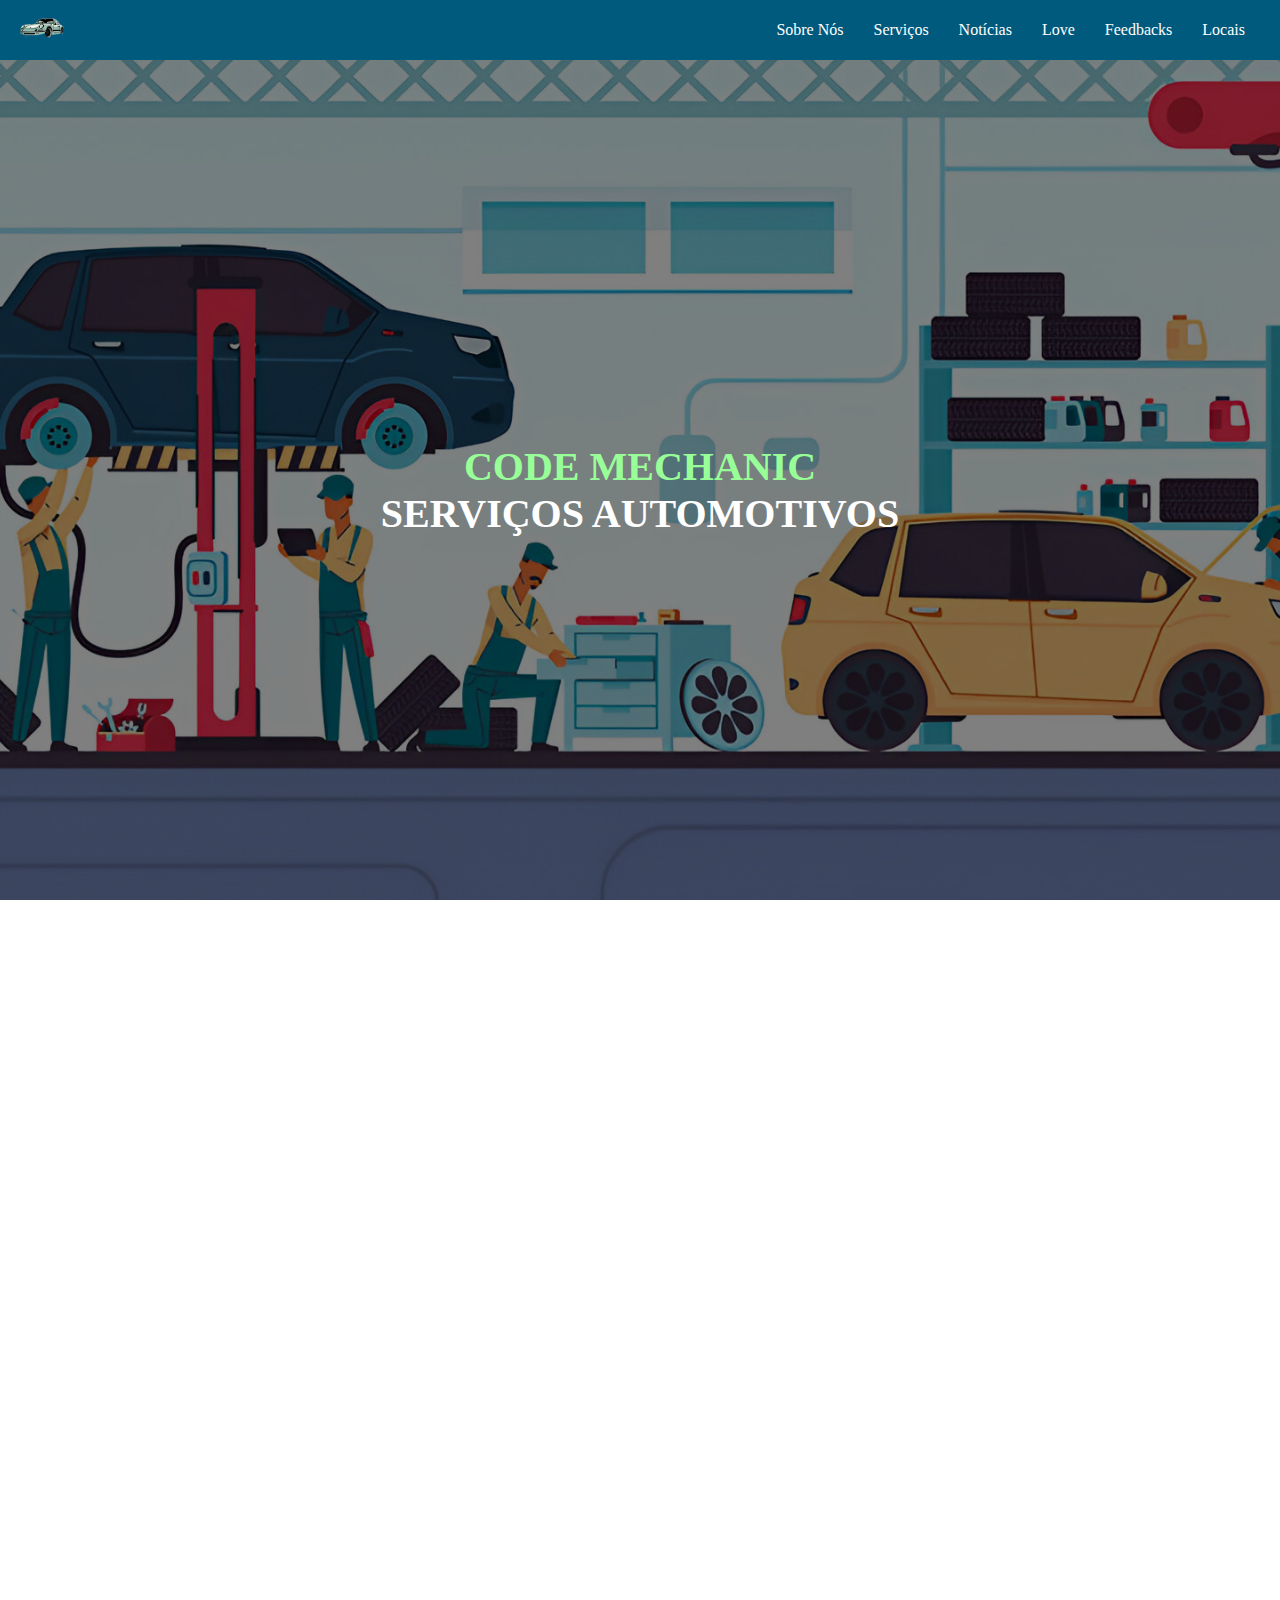
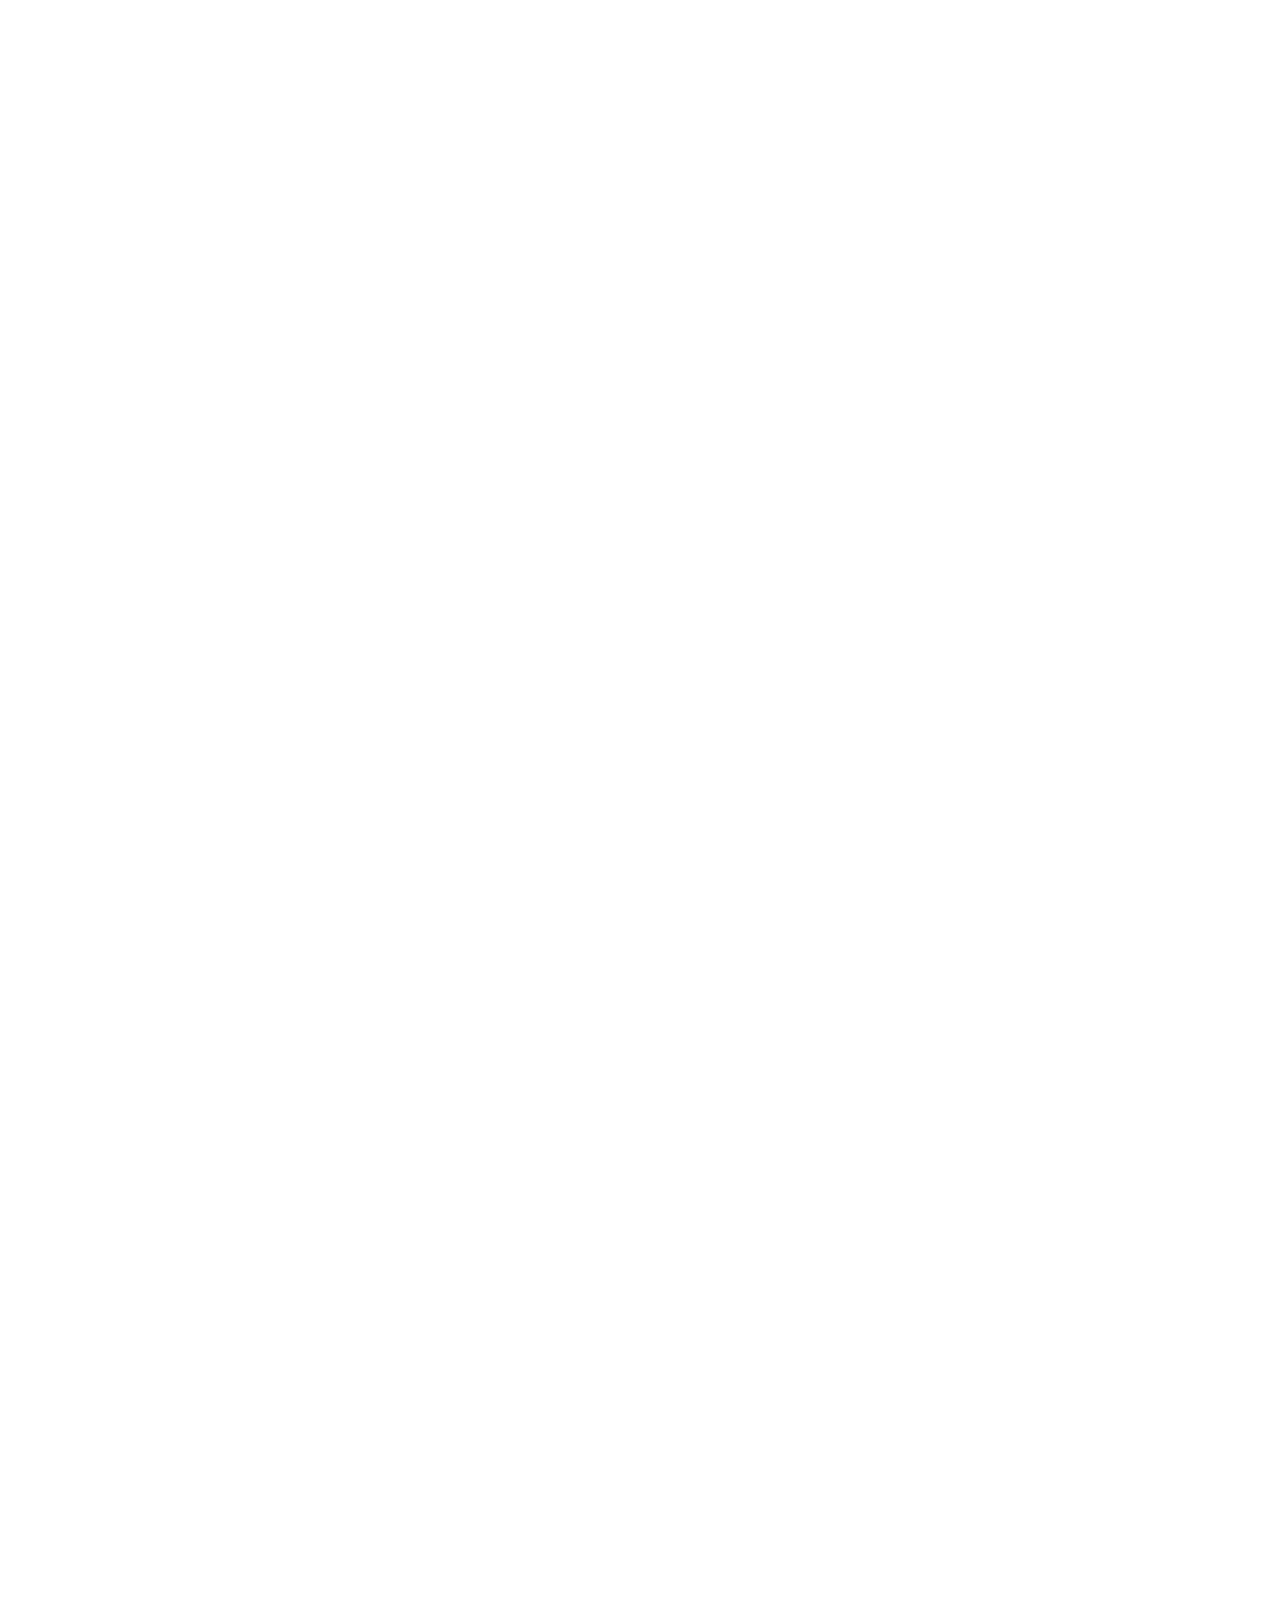
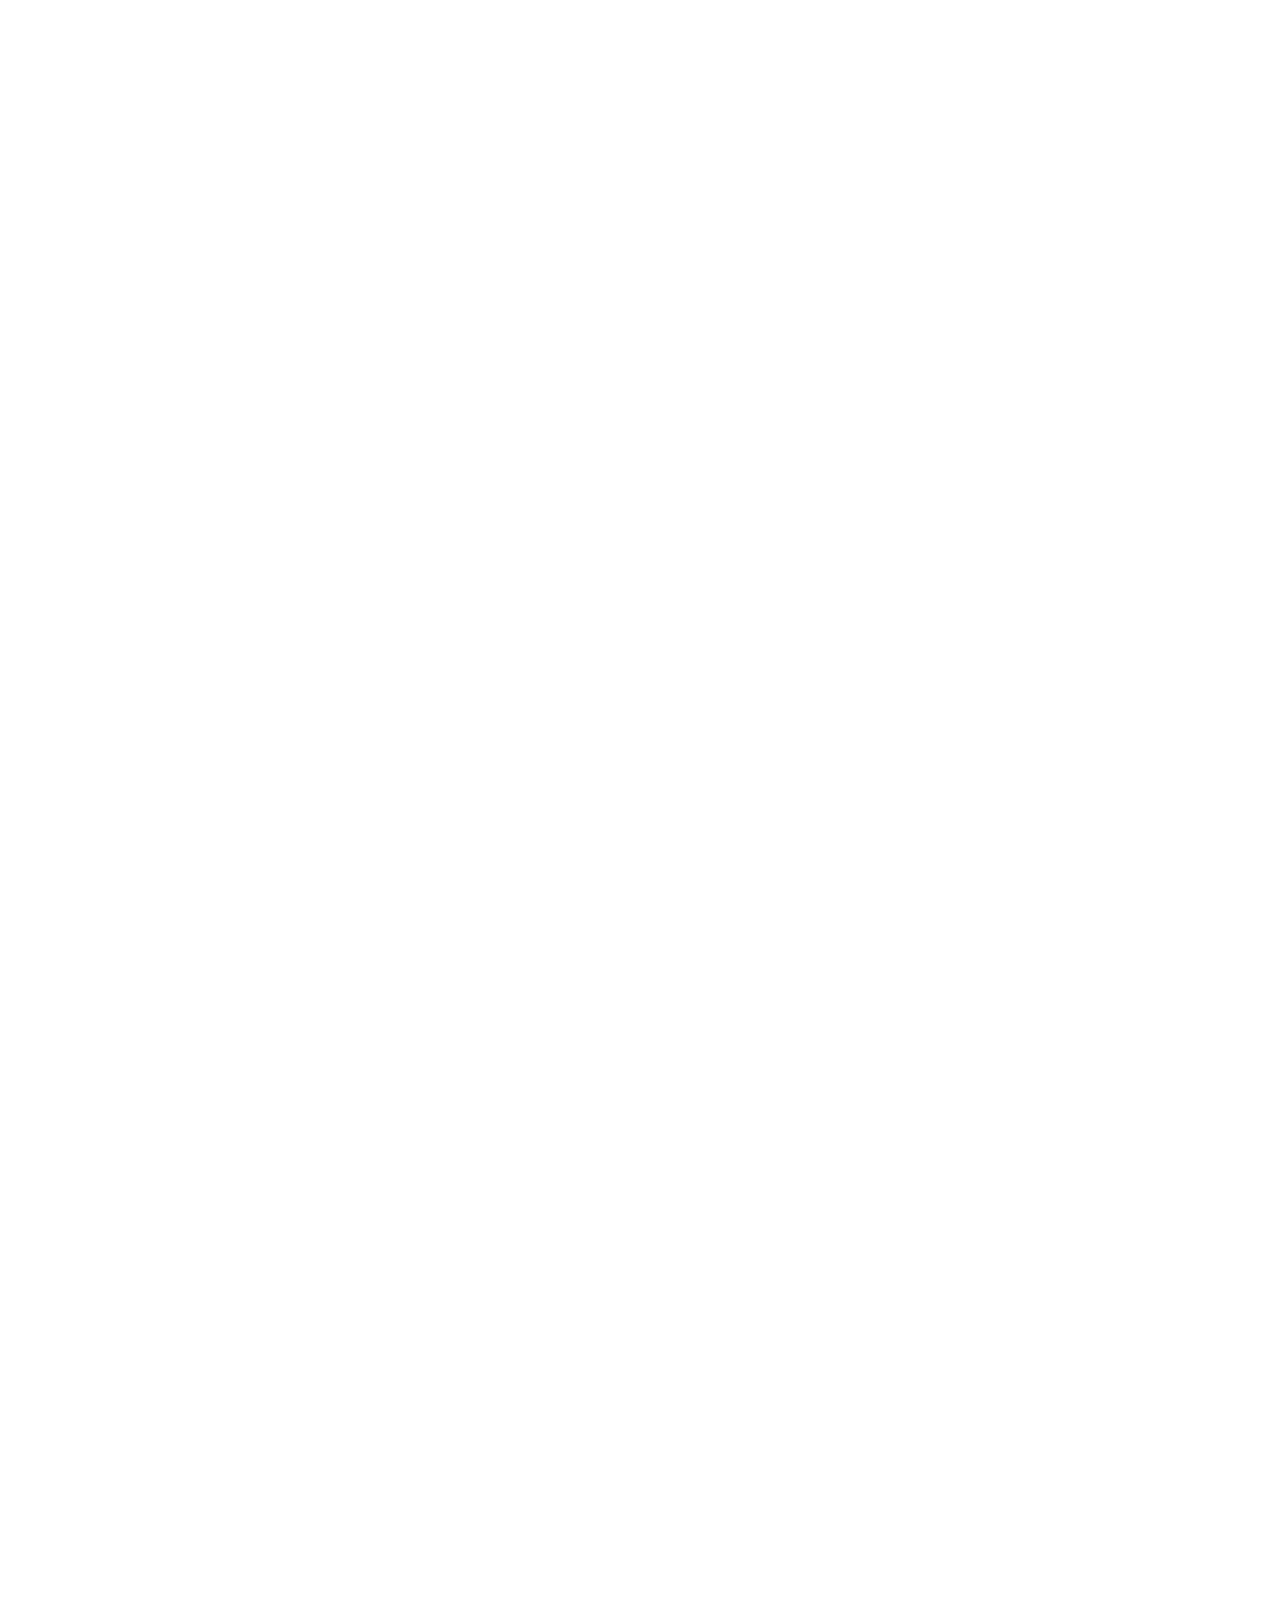
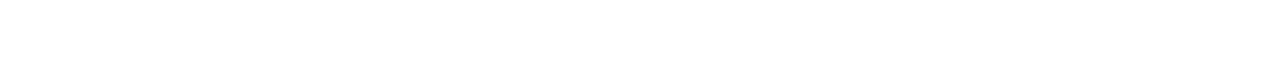
==== commit 905af8bd: "v10" ====
--- a/index.html
+++ b/index.html
@@ -6,7 +6,7 @@
     <meta name="viewport" content="width=device-width, initial-scale=1.0">
     <link rel="stylesheet" href="css/style.css" type="text/css">
     <link href="https://cdnjs.cloudflare.com/ajax/libs/font-awesome/6.0.0-beta3/css/all.min.css" rel="stylesheet">
-    <link rel="icon" href="img/logo.png" type="image/x-icon">
+    <link rel="icon" href="img/icone.png" type="image/x-icon">
     <title>Codemechanic</title>
 </head>
 <body>
@@ -30,6 +30,7 @@
             <div class="intro-content">
                 <p class="highlight"><b>CODE MECHANIC</b></p>
                 <p class="title"><b>SERVIÇOS AUTOMOTIVOS</b></p>
+            </div>
         </section>
 
         <!-- SOBRE NÓS -->
@@ -40,23 +41,19 @@
                     <h2>SOBRE NÓS</h2>
                     <h3>Empresa especializada em serviços automotivos.</h3>
                     <p>
-                        Nulla enim ipsum volutpat quam quis volutpat sit pellentesque. Curabitur eget,
-                        sed quis consequat ultricies magna dolor est quis rutrum volutpat sit augue
-                        suscipit nascetur. Neque porro quisquam est, qui dolorem ipsum quia dolor sit
-                        amet, consectetur, adipisci velit.
-                    </p>
-                    <p>
-                        Sed quia non numquam eius modi tempora incidunt ut labore et dolore magnam aliquam
-                        quaerat voluptatem. Ut enim ad minima veniam, quis nostrum exercitationem ullam
-                        corporis suscipit laboriosam, nisi ut aliquid ex ea commodi consequatur?
-                    </p>
-                    <a href="time.html" class="custom-button">Saiba Mais!</a>
+                        Somos uma empresa especializada em serviços automotivos, comprometida em oferecer soluções completas para a manutenção e reparo de veículos. Nossa equipe é formada por profissionais qualificados, que utilizam equipamentos de última geração para garantir resultados precisos e eficientes. Priorizamos a segurança e o desempenho do seu carro, sempre com foco na qualidade e na satisfação de nossos clientes.
+                    </p>
+                    <p>
+                        Com uma abordagem transparente e ética, trabalhamos para entregar serviços rápidos e confiáveis. Desde pequenas manutenções até diagnósticos complexos, estamos prontos para atender às suas necessidades automotivas, assegurando que seu veículo permaneça em perfeitas condições de funcionamento.
+                    </p>
+                    <a href="time.html" class="custom-button" id="toggleTeam">Saiba Mais!</a>
                 </div>
                 <div class="welcome-image">
                     <img src="img/trabalhador.png" alt="Trabalhador">
                 </div>
             </div>
         </section>
+        
 
 
         <!-- PRINCIPAIS SERVIÇOS -->
@@ -71,28 +68,28 @@
                             <img src="img/icone1.png" alt="Ícone 1">
                         </div>
                         <h3>MANUTENÇÃO PREVENTIVA</h3>
-                        <p>Lorem ipsum dolor sit amet, consectetur adipiscing elit.</p>
+                        <p>Revisões regulares para evitar problemas e garantir segurança.</p>
                     </div>
                     <div class="feature-item">
                         <div class="feature-icon">
                             <img src="img/icone2.png" alt="Ícone 2">
                         </div>
                         <h3>DIANÓSTICOS TÉCNICOS</h3>
-                        <p>Lorem ipsum dolor sit amet, consectetur adipiscing elit.</p>
+                        <p>Diagnósticos precisos para identificar falhas mecânicas.</p>
                     </div>
                     <div class="feature-item">
                         <div class="feature-icon">
                             <img src="img/icone3.png" alt="Ícone 3">
                         </div>
                         <h3>SISTEMA DE FREIOS</h3>
-                        <p>Lorem ipsum dolor sit amet, consectetur adipiscing elit.</p>
+                        <p>Inspeção e manutenção do sistema de freios para segurança.</p>
                     </div>
                     <div class="feature-item">
                         <div class="feature-icon">
                             <img src="img/icone4.png" alt="Ícone 4">
                         </div>
                         <h3>TROCA DE OLÉO</h3>
-                        <p>Lorem ipsum dolor sit amet, consectetur adipiscing elit.</p>
+                        <p>Troca de óleo com produtos de qualidade para um motor eficiente.</p>
                     </div>
                 </div>
             </div>
@@ -117,14 +114,14 @@
                     <p>
                         O sistema de direção é crucial para uma condução segura,especialmente em carros usados. Manter esse sistema em boas condições é vital para garantir uma direção eficiente e segura. Veja como garantir uma direção segura e eficiente.
                     </p>
-                    <a href="#">Leia mais...</a>
+                    <a href="news2.html">Leia mais...</a>
                 </div>
                 <div class="news-item">
                     <img src="img/blog3.webp" alt="Imagem de Arquitetura">
                     <h3>Carros Híbridos Usados: O Caminho Sustentável para o Orçamento Consciente</h3>
                     <p>
                         Com o aumento da conscientização ambiental, os carros híbridos usados ganham destaque como uma opção sustentável e econômica. Explore por que investir em um carro híbrido usado pode ser uma escolha inteligente.</p>
-                    <a href="#">Leia mais...</a>
+                    <a href="news3.html">Leia mais...</a>
                 </div>
             </div>
         </section>
@@ -169,34 +166,34 @@
         <!-- SEÇÃO DE COMENTÁRIOS -->
         
         <section class="customer-reviews" id="comentarios">
-            <h2 class="section-title">CUSTOMER REVIEWS</h2>
-            <p class="section-description2">Lorem ipsum dolor sit amet, consectetur adipiscing elit. Sed quis consectetur magna, dolor sit amet.</p>
+            <h2 class="section-title">PRINCIPAIS AVALIAÇÕES</h2>
+            <p class="section-description2">O que nossos clientes dizem sobre a experiência na nossa oficina:</p>
             <div class="review-container">
                 <div class="review">
                     <div class="speech-bubble">
-                        <p>"Nemo enim ipsam voluptatem quia voluptas sit aspernatur aut odit aut fugit, sed quia consequuntur magni dolores eos qui ratione."</p>
+                        <p>"Ótima experiência na oficina! A equipe foi atenciosa e resolveu o problema do meu carro rapidamente. Super recomendo!"</p>
                     </div>
                     <div class="reviewer-info">
                         <img src="img/john.png" alt="John Smith">
-                        <p>JOHN SMITH</p>
+                        <p>JOÃO FERREIRA</p>
                     </div>
                 </div>
                 <div class="review">
                     <div class="speech-bubble highlighted">
-                        <p>"Lorem ipsum dolor sit amet, consectetur adipiscing elit. Praesent commodo cursus magna, vel scelerisque nisl consectetur et. Sed posuere."</p>
+                        <p>"Profissionais competentes e honestos. O serviço foi rápido e a explicação sobre os reparos foi clara. Recomendo sem dúvida!"</p>
                     </div>
                     <div class="reviewer-info">
-                        <img src="img/john.png" alt="Jane Doe">
-                        <p>JOHN SMITH</p>
+                        <img src="img/camila.jpg" alt="Jane Doe">
+                        <p>CAMILA ALVES</p>
                     </div>
                 </div>
                 <div class="review">
                     <div class="speech-bubble">
-                        <p>"Nemo enim ipsam voluptatem quia voluptas sit aspernatur aut odit aut fugit, sed quia consequuntur magni dolores eos qui ratione."</p>
+                        <p>"Melhor oficina da região! Atendimento excelente e preços justos. Sinto confiança em deixar meu carro nas mãos deles!"</p>
                     </div>
                     <div class="reviewer-info">
-                        <img src="img/john.png" alt="John Smith 2" >
-                        <p>JOHN SMITH</p>
+                        <img src="img/miguel.jpg" alt="John Smith 2" >
+                        <p>MIGUEL DA SILVA</p>
                     </div>
                 </div>
             </div>
@@ -218,63 +215,42 @@
     <footer class="site-footer">
         <div class="footer-container">
             <div class="footer-column about-company">
-                <h3>About Company</h3>
-                <img src="img/logo2.png" alt="Logo" class="logo">
-                <p>Your Company Slogan Here</p>
-                <p>Nome enim voluptatem quis voluptats ut aspernatur aut odit aut fugit, sed quia consequuntur magni dolores eos qui ratione voluptatem sequi nesciunt.</p>
-                <div class="social-icons">
-                    <a href="#"><img src="img/facebook.png" alt="Facebook"></a>
-                    <a href="#"><img src="img/twitter.png" alt="Twitter"></a>
-                    <a href="#"><img src="img/youtube.png" alt="YouTube"></a>
-                    <a href="#"><img src="img/google.png" alt="Google"></a>
-                    <a href="#"><img src="img/linkedin.png" alt="LinkedIn"></a>
-                </div>
-            </div>
-            <div class="footer-column explore-link">
-                <h3>Explore link</h3>
-                <ul>
-                    <li><a href="#">&#9656; Our services</a></li>
-                    <li><a href="#">&#9656; Meet our team</a></li>
-                    <li><a href="#">&#9656; Forum</a></li>
-                    <li><a href="#">&#9656; Help center</a></li>
-                    <li><a href="#">&#9656; Contact Celles</a></li>
-                    <li><a href="#">&#9656; Privacy Policy</a></li>
-                    <li><a href="#">&#9656; Site map</a></li>
-                </ul>
-            </div>
-            <div class="footer-column latest-post">
-                <h3>Latest post</h3>
+                <h3>Sobre a Empresa</h3>
+                <img src="img/logo.png" alt="Logo" class="logo">
+                <p>"Seu carro sempre em boas mãos."</p>
+                <br>
+                <p>Especialistas em manutenção automotiva, oferecemos serviços confiáveis para garantir o melhor desempenho do seu veículo. Nossa missão é manter seu carro seguro e eficiente, com atendimento de qualidade e soluções rápidas.</p>
+            </div>
+            <div class="footer-column instagram">
+                <h3>Conheça-nos no Instagram</h3>
                 <ul>
                     <li>
-                        <span class="post-date">20 Aug</span>
-                        <span class="post-title"><a href="#">Lorem ipsum dolor sit amet</a></span>
+                        <a href="https://www.instagram.com/lethicia_bafitis/">@lethicia_bafitis</a>
                     </li>
                     <li>
-                        <span class="post-date">19 Aug</span>
-                        <span class="post-title"><a href="#">Sed ut perspiciatis unde</a></span>
+                        <a href="https://www.instagram.com/luan_gomess17/">@luan_gomess17</a>
+                    </li>
+                    <li><a href="https://www.instagram.com/im_nick_santana/">@im_nick_santana</a>
                     </li>
                     <li>
-                        <span class="post-date">18 Aug</span>
-                        <span class="post-title"><a href="#">Nemo enim ipsam voluptatem</a></span>
-                    </li>
-                    <li>
-                        <span class="post-date">17 Aug</span>
-                        <span class="post-title"><a href="#">Quis autem vel eum iure</a></span>
+                        <a href="https://www.instagram.com/welderhandson08/">@welderhandson08</a>
                     </li>
                 </ul>
             </div>
-            <div class="footer-column contact-us">
-                <h3>Contact us</h3>
+            <div class="footer-column github">
+                <h3>Conheça-nos no GitHub</h3>
                 <ul>
-                    <li><i class="fas fa-map-marker-alt"></i> 124 New Line, London UK</li>
-                    <li><i class="fas fa-envelope"></i> hello@yourmail.com</li>
-                    <li><i class="fas fa-phone-alt"></i> +44 00 00 1234</li>
-                    <li><i class="fas fa-phone-alt"></i> +44 00 00 1234</li>
+                    <li><i class="fab fa-github"></i> <a href="https://github.com/tcc-code-mechanic" target="_blank">github.com/tcc-code-mechanic</a></li>
+                    <li><i class="fab fa-github"></i> <a href="https://github.com/LethiciaBafitis" target="_blank">github.com/LethiciaBafitis</a></li>
+                    <li><i class="fab fa-github"></i> <a href="https://github.com/LuanG15" target="_blank">github.com/LuanG15</a></li>
+                    <li><i class="fab fa-github"></i> <a href="https://github.com/nicolisantana" target="_blank">github.com/nicolisantana</a></li>
+                    <li><i class="fab fa-github"></i> <a href="https://github.com/welder-handson" target="_blank">github.com/welder-handson</a></li>
                 </ul>
+                
             </div>
         </div>
         <div class="footer-bottom">
-            <p>&copy; 2024 | Designed by ChatGPT</p>
+            <p>&copy; 2024 | CodeMechanic</p>
         </div>
     </footer>
     
--- a/css/style.css
+++ b/css/style.css
@@ -2,8 +2,8 @@
     --cor-header: #005a7e;
     --diversos: #006f9b;
     --sobreposicao1: #00000080;
-    --sobreposicao-rodape: #000413dc;
-    --sobreposicao-review: #ffffffe7;
+    --sobreposicao-rodape: #000713ea;
+    --sobreposicao-review: #ffffffee;
     --botoes-e-icones: #1294A3;
     --hover-botoes: #0f626b;
     --fundo-why-choose-us: #f3f1f1;
@@ -17,7 +17,7 @@
     --letras-brancas: #ffffff;
     --letras-escuras: #666;
     --subtitulos: #333;
-    --letra-cor: #ffee00;
+    --letra-cor: #00ebd7;
     --letras-rodape: #ccc;
 }
 
@@ -39,7 +39,7 @@
 }
 
 section {
-    scroll-margin-top: 60px; /* Ajuste este valor para o tamanho do seu header */
+    scroll-margin-top: 57px; /* Ajuste este valor para o tamanho do seu header */
 }
 
 /* Estilização básica do header */
@@ -62,7 +62,7 @@
 
 /* Estilo para a logo */
 .logo {
-    height: 40px; /* Ajusta a altura da logo conforme necessário */
+    height: 20px; /* Ajusta a altura da logo conforme necessário */
 }
 
 /* Estilo para a navegação */
@@ -73,7 +73,7 @@
 .menu-nav a {
     color: var(--letras-brancas); /* Cor dos links no header */
     text-decoration: none; /* Remove sublinhado dos links */
-    padding: 10px 15px; /* Espaçamento interno dos links */
+    padding: 11px 15px; /* Espaçamento interno dos links */
 }
 
 /* Estilo de hover para os links no header */
@@ -82,7 +82,6 @@
     border-radius: 7px; /* Borda arredondada nos links ao passar o mouse */
 }
 
-/* Estilização da seção de introdução */
 /* Estilização da seção de introdução */
 .intro {
     position: relative;
@@ -94,7 +93,7 @@
     justify-content: center;
     align-items: center;
     text-align: center;
-    height: 60vh; /* Define a altura para cobrir a tela toda */
+    height: 100vh; /* Define a altura para cobrir a tela toda */
     width: 100vw; /* Garante que a largura seja 100% da viewport */
     overflow: hidden; /* Garante que nenhum conteúdo ultrapasse os limites da seção */
     margin-top: 0px; /* Move a seção para cima, atrás do header */
@@ -203,6 +202,35 @@
     display: inline-block;
     margin-top: 20px;
 }
+
+/* Integrantes */
+
+/* Esconder a seção dos integrantes por padrão */
+.team-section {
+    display: none;
+    margin-top: 20px;
+}
+
+/* Estilos para os membros da equipe */
+.team-member {
+    display: inline-block;
+    text-align: center;
+    margin: 10px;
+}
+
+.team-image {
+    width: 100px;
+    height: 100px;
+    border-radius: 50%; /* Torna a imagem redonda */
+    object-fit: cover; /* Ajusta a imagem para caber dentro do círculo */
+    margin-bottom: 10px;
+}
+
+/* Mostrar a seção quando ativa */
+.show-team {
+    display: block;
+}
+
 
 .welcome-image {
     max-width: 400px; /* Largura máxima da imagem */
@@ -291,6 +319,10 @@
 }
 
 /* Estilos para a seção de notícias */
+.news-section {
+    padding: 16px;
+}
+
 .news-grid {
     display: grid;
     grid-template-columns: repeat(auto-fit, minmax(300px, 1fr));
@@ -595,7 +627,7 @@
     color: var(--letras-brancas);
     padding: 50px 0 0 0;
     position: relative;
-    background-image: url('/img/cidade.png'); /* Adicione a URL da imagem de fundo */
+    background-image: url('/img/mecanica.png'); /* Adicione a URL da imagem de fundo */
     background-size: cover;
     background-position: center;
     z-index: 1;
@@ -614,18 +646,28 @@
 
 .footer-container {
     display: flex;
-    justify-content: space-between;
+    justify-content: space-around; /* Mantém o espaço uniforme entre as colunas */
     max-width: 1200px;
     margin: 0 auto;
     flex-wrap: wrap;
     position: relative;
     z-index: 2;
+    padding: 0 20px; /* Um pouco de padding nas laterais */
 }
 
 .footer-column {
     flex: 1;
     min-width: 250px;
     margin: 20px;
+    text-align: left; /* Alinha o conteúdo à esquerda */
+}
+
+.footer-column.instagram {
+    margin-left: 160px;
+}
+
+.footer-column.github {
+    margin-left: 100px;
 }
 
 .footer-column h3 {
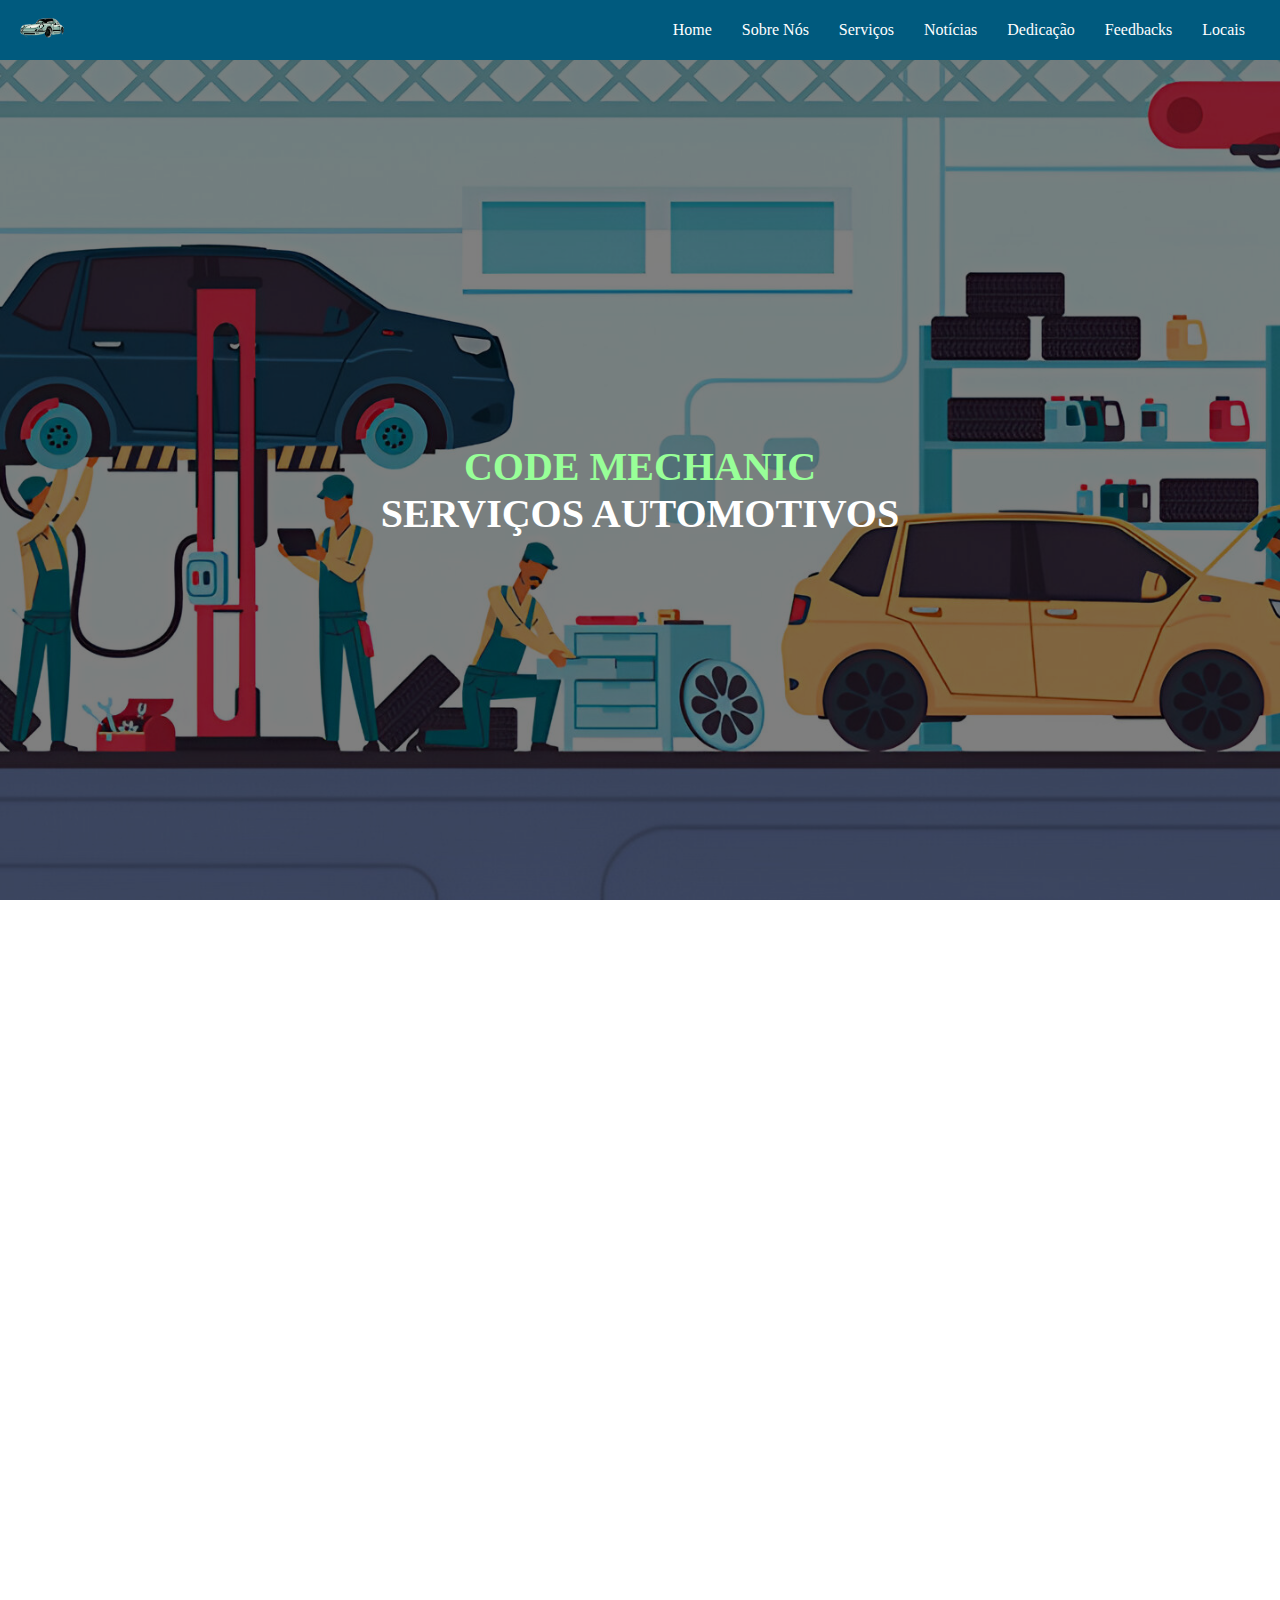
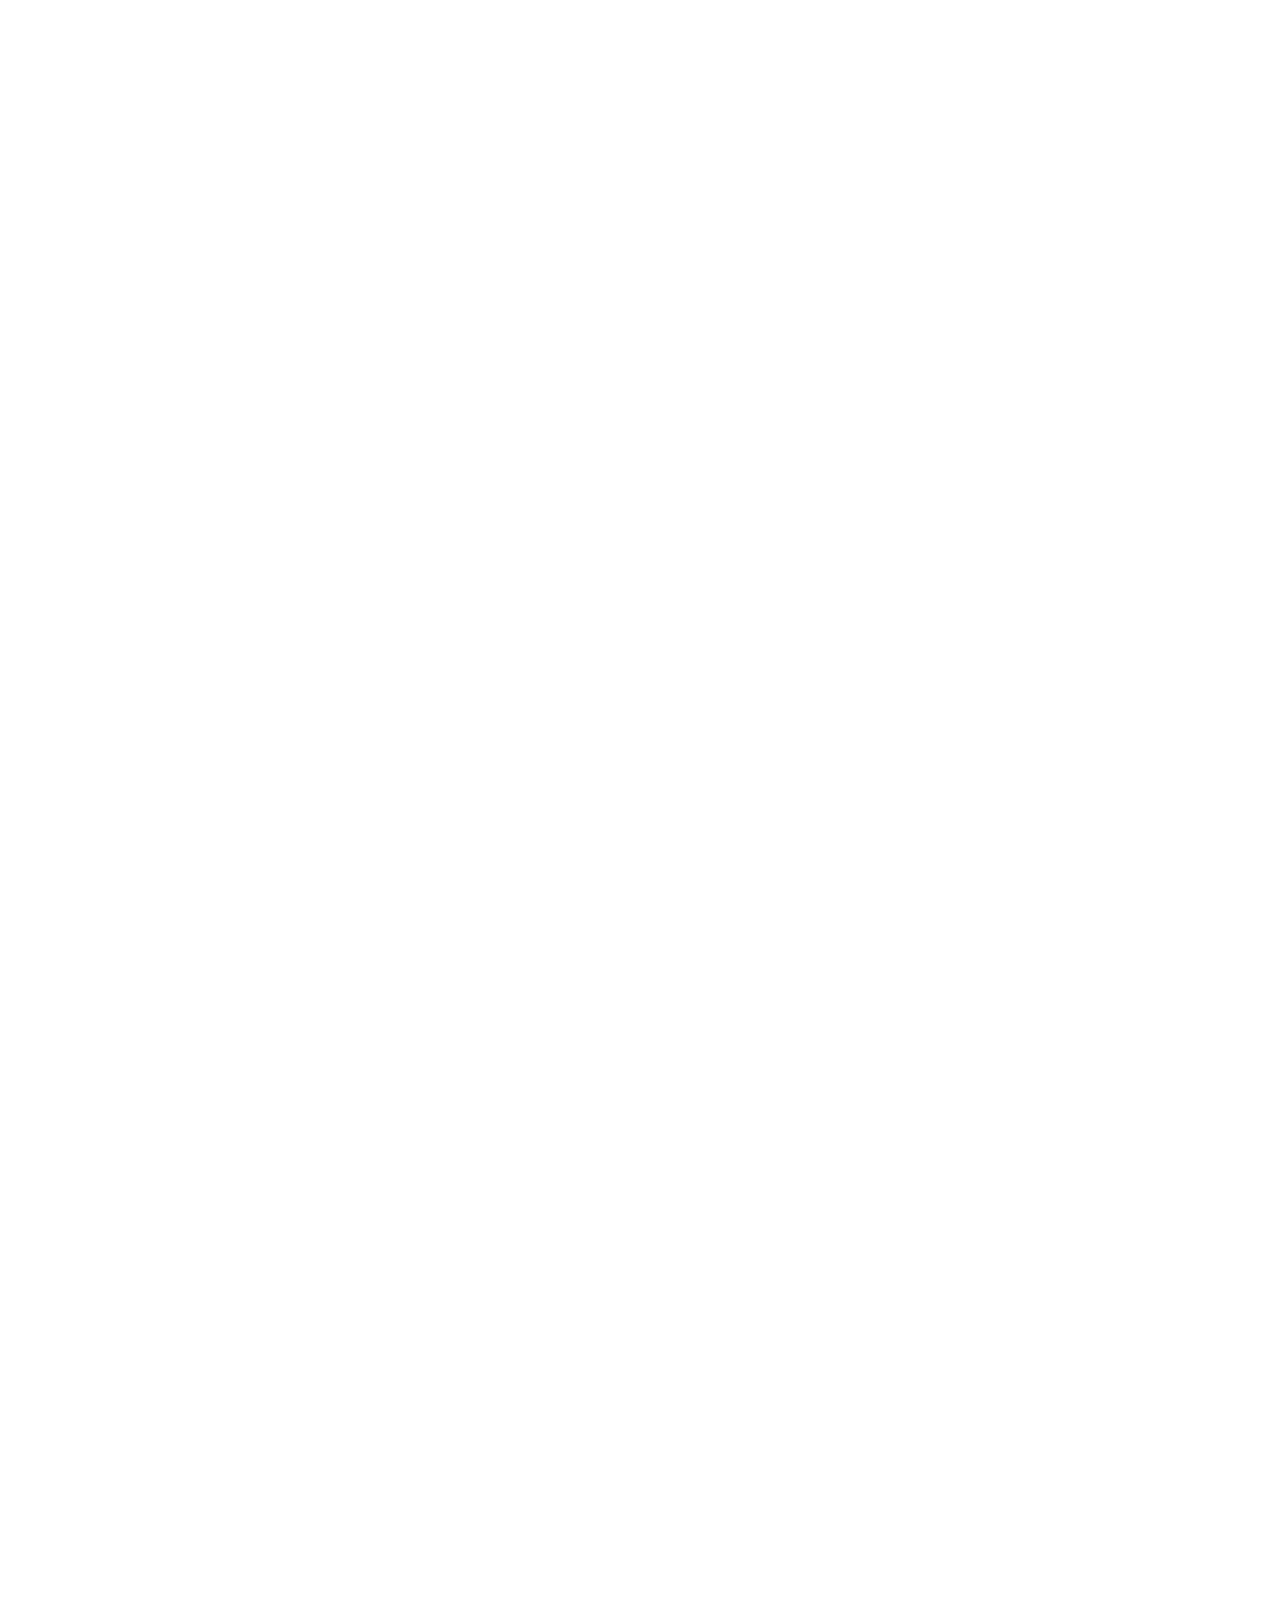
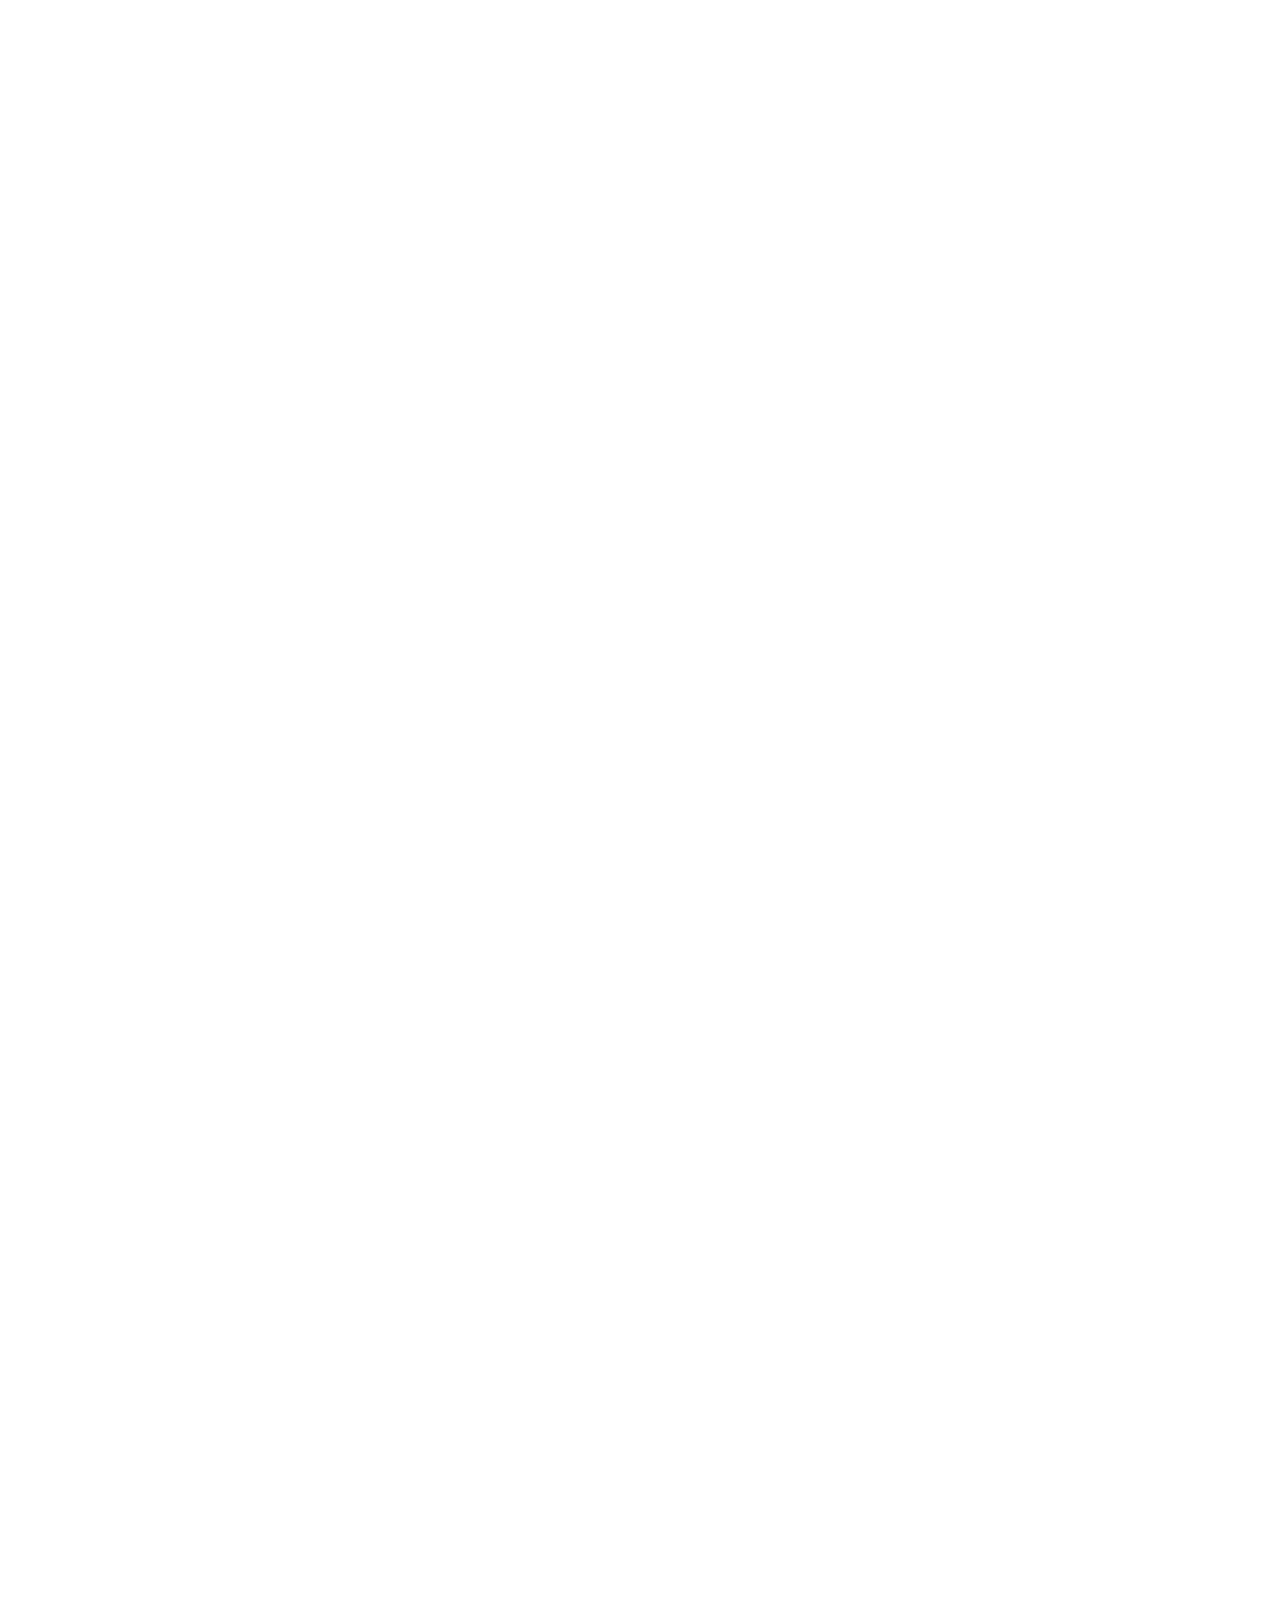
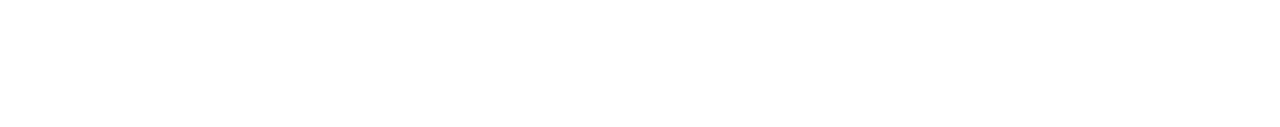
==== commit 8706926a: "v12" ====
--- a/index.html
+++ b/index.html
@@ -1,5 +1,6 @@
 <!DOCTYPE html>
 <html lang="pt-br">
+
 <head>
     <meta charset="UTF-8">
     <meta http-equiv="X-UA-Compatible" content="IE=edge">
@@ -9,24 +10,26 @@
     <link rel="icon" href="img/icone.png" type="image/x-icon">
     <title>Codemechanic</title>
 </head>
+
 <body>
-    
+
     <header>
         <nav class="container">
             <a href="index.html"><img src="img/logo.png" alt="Logo" class="logo"></a>
             <div class="menu-nav">
+                <a href="#home">Home</a>
                 <a href="#sobre-nos">Sobre Nós</a>
-                <a href="#servicos">Serviços</a> 
-                <a href="#noticias">Notícias</a> 
-                <a href="#love">Love</a> 
-                <a href="#comentarios">Feedbacks</a> 
-                <a href="#mapa">Locais</a> 
+                <a href="#servicos">Serviços</a>
+                <a href="#noticias">Notícias</a>
+                <a href="#love">Dedicação</a>
+                <a href="#comentarios">Feedbacks</a>
+                <a href="#mapa">Locais</a>
             </div>
         </nav>
     </header>
     <main>
         <!-- APRESENTAÇÃO -->
-        <section class="intro">
+        <section class="intro" id="home">
             <div class="intro-content">
                 <p class="highlight"><b>CODE MECHANIC</b></p>
                 <p class="title"><b>SERVIÇOS AUTOMOTIVOS</b></p>
@@ -34,17 +37,24 @@
         </section>
 
         <!-- SOBRE NÓS -->
-        
+
         <section class="welcome-section" id="sobre-nos">
             <div class="welcome-container">
                 <div class="welcome-content">
                     <h2>SOBRE NÓS</h2>
                     <h3>Empresa especializada em serviços automotivos.</h3>
                     <p>
-                        Somos uma empresa especializada em serviços automotivos, comprometida em oferecer soluções completas para a manutenção e reparo de veículos. Nossa equipe é formada por profissionais qualificados, que utilizam equipamentos de última geração para garantir resultados precisos e eficientes. Priorizamos a segurança e o desempenho do seu carro, sempre com foco na qualidade e na satisfação de nossos clientes.
-                    </p>
-                    <p>
-                        Com uma abordagem transparente e ética, trabalhamos para entregar serviços rápidos e confiáveis. Desde pequenas manutenções até diagnósticos complexos, estamos prontos para atender às suas necessidades automotivas, assegurando que seu veículo permaneça em perfeitas condições de funcionamento.
+                        Somos uma empresa especializada em serviços automotivos, comprometida em oferecer soluções
+                        completas para a manutenção e reparo de veículos. Nossa equipe é formada por profissionais
+                        qualificados, que utilizam equipamentos de última geração para garantir resultados precisos e
+                        eficientes. Priorizamos a segurança e o desempenho do seu carro, sempre com foco na qualidade e
+                        na satisfação de nossos clientes.
+                    </p>
+                    <p>
+                        Com uma abordagem transparente e ética, trabalhamos para entregar serviços rápidos e confiáveis.
+                        Desde pequenas manutenções até diagnósticos complexos, estamos prontos para atender às suas
+                        necessidades automotivas, assegurando que seu veículo permaneça em perfeitas condições de
+                        funcionamento.
                     </p>
                     <a href="time.html" class="custom-button" id="toggleTeam">Saiba Mais!</a>
                 </div>
@@ -53,15 +63,19 @@
                 </div>
             </div>
         </section>
-        
+
 
 
         <!-- PRINCIPAIS SERVIÇOS -->
-        
+
         <section class="why-choose-us" id="servicos">
             <div class="container-why">
                 <h2>PRINCIPAIS SERVIÇOS</h2>
-                <p>Na nossa oficina, oferecemos uma ampla gama de serviços essenciais para garantir o perfeito funcionamento do seu veículo. Com um foco na manutenção preventiva e corretiva, nossos especialistas trabalham para assegurar que seu carro esteja sempre em excelente condição, ajudando a prevenir problemas e aumentar a durabilidade do seu veículo. Confira abaixo os principais serviços que disponibilizamos para você.</p>
+                <p>Na nossa oficina, oferecemos uma ampla gama de serviços essenciais para garantir o perfeito
+                    funcionamento do seu veículo. Com um foco na manutenção preventiva e corretiva, nossos especialistas
+                    trabalham para assegurar que seu carro esteja sempre em excelente condição, ajudando a prevenir
+                    problemas e aumentar a durabilidade do seu veículo. Confira abaixo os principais serviços que
+                    disponibilizamos para você.</p>
                 <div class="features">
                     <div class="feature-item">
                         <div class="feature-icon">
@@ -93,17 +107,19 @@
                     </div>
                 </div>
             </div>
-        </section>        
+        </section>
 
         <!-- NOTÍCIAS -->
-        
+
         <section class="news-section" id="noticias">
             <h2 class="section-title"> DICAS E NOVIDADES DO SETOR AUTOMOTIVO </h2>
             <div class="news-grid">
                 <div class="news-item">
                     <img src="img/blog1.webp" alt="Imagem de Gerenciamento de Construção">
                     <h3>Sob o Capô: A Importância da Manutenção do Motor em Carros Usados</h3>
-                    <p>Quando o assunto é a manutenção de carros usados, o motor merece atenção especial. Nesta análise, vamos destacar por que a manutenção do motor é crucial para o desempenho e a longevidade do seu veículo:
+                    <p>Quando o assunto é a manutenção de carros usados, o motor merece atenção especial. Nesta análise,
+                        vamos destacar por que a manutenção do motor é crucial para o desempenho e a longevidade do seu
+                        veículo:
 
                     </p>
                     <a href="news1.html">Leia mais...</a>
@@ -112,7 +128,9 @@
                     <img src="img/blog2.webp" alt="Imagem de Renovação">
                     <h3>Condução Eficiente e Segurança: Manutenção do Sistema de Direção em Carros Usados</h3>
                     <p>
-                        O sistema de direção é crucial para uma condução segura,especialmente em carros usados. Manter esse sistema em boas condições é vital para garantir uma direção eficiente e segura. Veja como garantir uma direção segura e eficiente.
+                        O sistema de direção é crucial para uma condução segura,especialmente em carros usados. Manter
+                        esse sistema em boas condições é vital para garantir uma direção eficiente e segura. Veja como
+                        garantir uma direção segura e eficiente.
                     </p>
                     <a href="news2.html">Leia mais...</a>
                 </div>
@@ -120,58 +138,43 @@
                     <img src="img/blog3.webp" alt="Imagem de Arquitetura">
                     <h3>Carros Híbridos Usados: O Caminho Sustentável para o Orçamento Consciente</h3>
                     <p>
-                        Com o aumento da conscientização ambiental, os carros híbridos usados ganham destaque como uma opção sustentável e econômica. Explore por que investir em um carro híbrido usado pode ser uma escolha inteligente.</p>
+                        Com o aumento da conscientização ambiental, os carros híbridos usados ganham destaque como uma
+                        opção sustentável e econômica. Explore por que investir em um carro híbrido usado pode ser uma
+                        escolha inteligente.</p>
                     <a href="news3.html">Leia mais...</a>
                 </div>
             </div>
         </section>
-        
+
         <!-- SEÇÃO "MADE WITH LOVE" -->
 
         <section class="portfolio" id="love">
             <div class="portfolio-content">
-                <h2 class="section-title-love">MADE WITH LOVE</h2>
-                <p class="section-description1">Lorem ipsum dolor sit amet consectetur, adipisicing elit. Alias nulla necessitatibus architecto deleniti, vitae cum veniam magnam dignissimos excepturi. Nulla adipisci ex commodi sint, dolores ducimus tenetur quam suscipit quas?</p>
-                <div class="filter-buttons">
-                    <button class="filter-button active" data-filter="all">SHOW ALL</button>
-                    <button class="filter-button" data-filter="buildings">BUILDINGS</button>
-                    <button class="filter-button" data-filter="interior">INTERIOR DESIGN</button>
-                    <button class="filter-button" data-filter="industrial">INDUSTRIAL</button>
-                    <button class="filter-button" data-filter="isolation">ISOLATION</button>
-                </div>
-                <div class="portfolio-container">
-                    <!-- Primeira div grande com a imagem maior -->
-                    <div class="large-image">
-                        <img src="img/opera.png" alt="Building 1">
-                    </div>
-                    <!-- Segunda div grande com quatro divs menores dentro -->
-                    <div class="small-images">
-                        <div class="portfolio-item" data-category="interior">
-                            <img src="img/blog1.webp" alt="Interior 1">
-                        </div>
-                        <div class="portfolio-item" data-category="industrial">
-                            <img src="img/ponte.png" alt="Industrial 1">
-                        </div>
-                        <div class="portfolio-item" data-category="isolation">
-                            <img src="img/cemiterio.png" alt="Isolation 1">
-                        </div>
-                        <div class="portfolio-item" data-category="isolation">
-                            <img src="img/predio.png" alt="Isolation 2">
-                        </div>
-                    </div>
-                </div>
-            </div>
-        </section>
+                <h2 class="section-title-love">FEITO COM PAIXÃO</h2>
+                <p class="section-description1">Na nossa oficina, cada serviço é realizado com o máximo cuidado e atenção aos detalhes. Desde uma simples revisão até grandes reparos, nosso compromisso é garantir que seu carro esteja seguro e funcionando perfeitamente. Confiamos em nosso trabalho e você também pode confiar.</p>
+                <div class="carousel">
+                    <div class="carousel-images">
+                        <img src="img/carrossel-1.jpg">
+                        <img src="img/carrossel-2.jpg">
+                        <img src="img/carrossel-3.jpg">
+                    </div>
+                </div>
+                <button class="carousel-button prev">&#10094;</button>
+                <button class="carousel-button next">&#10095;</button>
+            </div>
+        </section>
+        
 
         <!-- SEÇÃO DE COMENTÁRIOS -->
-        
+
         <section class="customer-reviews" id="comentarios">
             <h2 class="section-title">PRINCIPAIS AVALIAÇÕES</h2>
             <p class="section-description2">O que nossos clientes dizem sobre a experiência na nossa oficina:</p>
             <div class="review-container">
                 <div class="review">
                     <div class="speech-bubble">
-                        <p>"Ótima experiência na oficina! A equipe foi atenciosa e resolveu o problema do meu carro rapidamente. Super recomendo!"</p>
+                        <p>"Ótima experiência na oficina! A equipe foi atenciosa e resolveu o problema do meu carro
+                            rapidamente. Super recomendo!"</p>
                     </div>
                     <div class="reviewer-info">
                         <img src="img/john.png" alt="John Smith">
@@ -180,7 +183,8 @@
                 </div>
                 <div class="review">
                     <div class="speech-bubble highlighted">
-                        <p>"Profissionais competentes e honestos. O serviço foi rápido e a explicação sobre os reparos foi clara. Recomendo sem dúvida!"</p>
+                        <p>"Profissionais competentes e honestos. O serviço foi rápido e a explicação sobre os reparos
+                            foi clara. Recomendo sem dúvida!"</p>
                     </div>
                     <div class="reviewer-info">
                         <img src="img/camila.jpg" alt="Jane Doe">
@@ -189,27 +193,31 @@
                 </div>
                 <div class="review">
                     <div class="speech-bubble">
-                        <p>"Melhor oficina da região! Atendimento excelente e preços justos. Sinto confiança em deixar meu carro nas mãos deles!"</p>
+                        <p>"Melhor oficina da região! Atendimento excelente e preços justos. Sinto confiança em deixar
+                            meu carro nas mãos deles!"</p>
                     </div>
                     <div class="reviewer-info">
-                        <img src="img/miguel.jpg" alt="John Smith 2" >
+                        <img src="img/miguel.jpg" alt="John Smith 2">
                         <p>MIGUEL DA SILVA</p>
                     </div>
                 </div>
             </div>
-        </section>           
+        </section>
     </main>
-    
+
     <!-- MAPA -->
     <section id="mapa" class="map-section">
         <div class="map-content">
             <h2>Oficinas Mecânicas em Registro</h2>
             <p>Encontre as melhores oficinas mecânicas da região de Registro!</p>
             <div class="map-container">
-                <iframe src="https://www.google.com/maps/embed?pb=!1m16!1m12!1m3!1d14522.952541255432!2d-47.852610610019106!3d-24.49452849784994!2m3!1f0!2f0!3f0!3m2!1i1024!2i768!4f13.1!2m1!1sOfiicinas%20mec%C3%A2nicas!5e0!3m2!1spt-BR!2sbr!4v1725642735782!5m2!1spt-BR!2sbr" width="600" height="450" style="border:0;" allowfullscreen="" loading="lazy" referrerpolicy="no-referrer-when-downgrade"></iframe>
+                <iframe
+                    src="https://www.google.com/maps/embed?pb=!1m16!1m12!1m3!1d14522.952541255432!2d-47.852610610019106!3d-24.49452849784994!2m3!1f0!2f0!3f0!3m2!1i1024!2i768!4f13.1!2m1!1sOfiicinas%20mec%C3%A2nicas!5e0!3m2!1spt-BR!2sbr!4v1725642735782!5m2!1spt-BR!2sbr"
+                    width="600" height="450" style="border:0;" allowfullscreen="" loading="lazy"
+                    referrerpolicy="no-referrer-when-downgrade"></iframe>
             </div>
         </div>
-    </section>    
+    </section>
 
     <!-- RODAPÉ -->
     <footer class="site-footer">
@@ -219,7 +227,9 @@
                 <img src="img/logo.png" alt="Logo" class="logo">
                 <p>"Seu carro sempre em boas mãos."</p>
                 <br>
-                <p>Especialistas em manutenção automotiva, oferecemos serviços confiáveis para garantir o melhor desempenho do seu veículo. Nossa missão é manter seu carro seguro e eficiente, com atendimento de qualidade e soluções rápidas.</p>
+                <p>Especialistas em manutenção automotiva, oferecemos serviços confiáveis para garantir o melhor
+                    desempenho do seu veículo. Nossa missão é manter seu carro seguro e eficiente, com atendimento de
+                    qualidade e soluções rápidas.</p>
             </div>
             <div class="footer-column instagram">
                 <h3>Conheça-nos no Instagram</h3>
@@ -240,23 +250,29 @@
             <div class="footer-column github">
                 <h3>Conheça-nos no GitHub</h3>
                 <ul>
-                    <li><i class="fab fa-github"></i> <a href="https://github.com/tcc-code-mechanic" target="_blank">github.com/tcc-code-mechanic</a></li>
-                    <li><i class="fab fa-github"></i> <a href="https://github.com/LethiciaBafitis" target="_blank">github.com/LethiciaBafitis</a></li>
-                    <li><i class="fab fa-github"></i> <a href="https://github.com/LuanG15" target="_blank">github.com/LuanG15</a></li>
-                    <li><i class="fab fa-github"></i> <a href="https://github.com/nicolisantana" target="_blank">github.com/nicolisantana</a></li>
-                    <li><i class="fab fa-github"></i> <a href="https://github.com/welder-handson" target="_blank">github.com/welder-handson</a></li>
+                    <li><i class="fab fa-github"></i> <a href="https://github.com/tcc-code-mechanic"
+                            target="_blank">github.com/tcc-code-mechanic</a></li>
+                    <li><i class="fab fa-github"></i> <a href="https://github.com/LethiciaBafitis"
+                            target="_blank">github.com/LethiciaBafitis</a></li>
+                    <li><i class="fab fa-github"></i> <a href="https://github.com/LuanG15"
+                            target="_blank">github.com/LuanG15</a></li>
+                    <li><i class="fab fa-github"></i> <a href="https://github.com/nicolisantana"
+                            target="_blank">github.com/nicolisantana</a></li>
+                    <li><i class="fab fa-github"></i> <a href="https://github.com/welder-handson"
+                            target="_blank">github.com/welder-handson</a></li>
                 </ul>
-                
+
             </div>
         </div>
         <div class="footer-bottom">
             <p>&copy; 2024 | CodeMechanic</p>
         </div>
     </footer>
-    
-    
+
+
 
     <script src="js/script.js"></script>
 
 </body>
-</html>
+
+</html>--- a/css/style.css
+++ b/css/style.css
@@ -404,7 +404,7 @@
     left: 0;
     width: 100%;
     height: 100%;
-    background-color:#98cad1;
+    background-color:#98cad1f3;
 }
 
 .portfolio-content {
@@ -422,32 +422,9 @@
 
 .section-description1 {
     text-align: center;
-    margin: 20px 400px 40px 400px; /* Define as margens em ordem: topo, direita, base, esquerda */
+    margin: 20px 300px 40px 300px; /* Define as margens em ordem: topo, direita, base, esquerda */
     color: var(--letras-brancas);
 }
-
-.filter-buttons {
-    text-align: center;
-    margin-bottom: 30px;
-}
-
-.filter-button {
-    background-color: var(--botao-portfolio);
-    color: #000000;
-    padding: 10px 20px;
-    margin: 0 10px;
-    border: none;
-    cursor: pointer;
-    border-radius: 30px;
-    transition: background-color 0.3s ease;
-}
-
-.filter-button.active,
-.filter-button:hover {
-    background-color: var(--subtitulos); /* Fundo dos botões*/
-}
-
-/* Novo CSS para organizar as imagens em duas divs grandes */
 
 .portfolio-container {
     display: flex;
@@ -457,35 +434,44 @@
     margin: 0 auto;
 }
 
-.large-image {
-    flex: 1; /* Ajusta a proporção para que a imagem grande ocupe mais espaço */
-    max-width: 100%;
-}
-
-.large-image img {
-    width: 100%;
-    height: auto;
-    display: block;
-    object-fit: cover; /* Ajusta a imagem para cobrir o contêiner sem distorção */
-    transition: transform 0.3s ease;
-}
-
-.small-images {
-    flex: 1; /* Ajusta a proporção para que as imagens pequenas ocupem o restante do espaço */
-    display: grid;
-    grid-template-columns: repeat(2, 1fr); /* 2 colunas para as imagens pequenas */
-    gap: 10px;
-}
-
-.small-images .portfolio-item {
+/* CAROUSEL */
+
+.carousel {
+    position: relative;
+    width: 50vw; /* Largura total da tela */
+    height: 60vh; /* Altura menor */
+    max-width: none;
+    margin: 0 auto;
     overflow: hidden;
 }
-
-.small-images .portfolio-item img {
-    width: 100%;
-    height: 100%; /* Garante que a imagem preencha o contêiner */
-    object-fit: cover; /* Ajusta a imagem para cobrir o contêiner sem distorção */
-    display: block;
+.carousel-images {
+    display: flex;
+    transition: transform 0.5s ease-in-out;
+}
+
+.carousel-images img {
+    width: 100%;
+    min-width: 100%; /* Garante que cada imagem ocupe 100% da largura da área visível */
+}
+
+.carousel-button {
+    position: absolute;
+    top: 50%;
+    transform: translateY(-50%);
+    background-color: #00000080;
+    color: white;
+    border: none;
+    padding: 10px;
+    cursor: pointer;
+    z-index: 10;
+}
+
+.carousel-button.prev {
+    left: 10px;
+}
+
+.carousel-button.next {
+    right: 10px;
 }
 
 
@@ -621,7 +607,6 @@
     border-radius: 10px;
 }
 
-
 /* RODAPÉ */
 .site-footer {
     color: var(--letras-brancas);
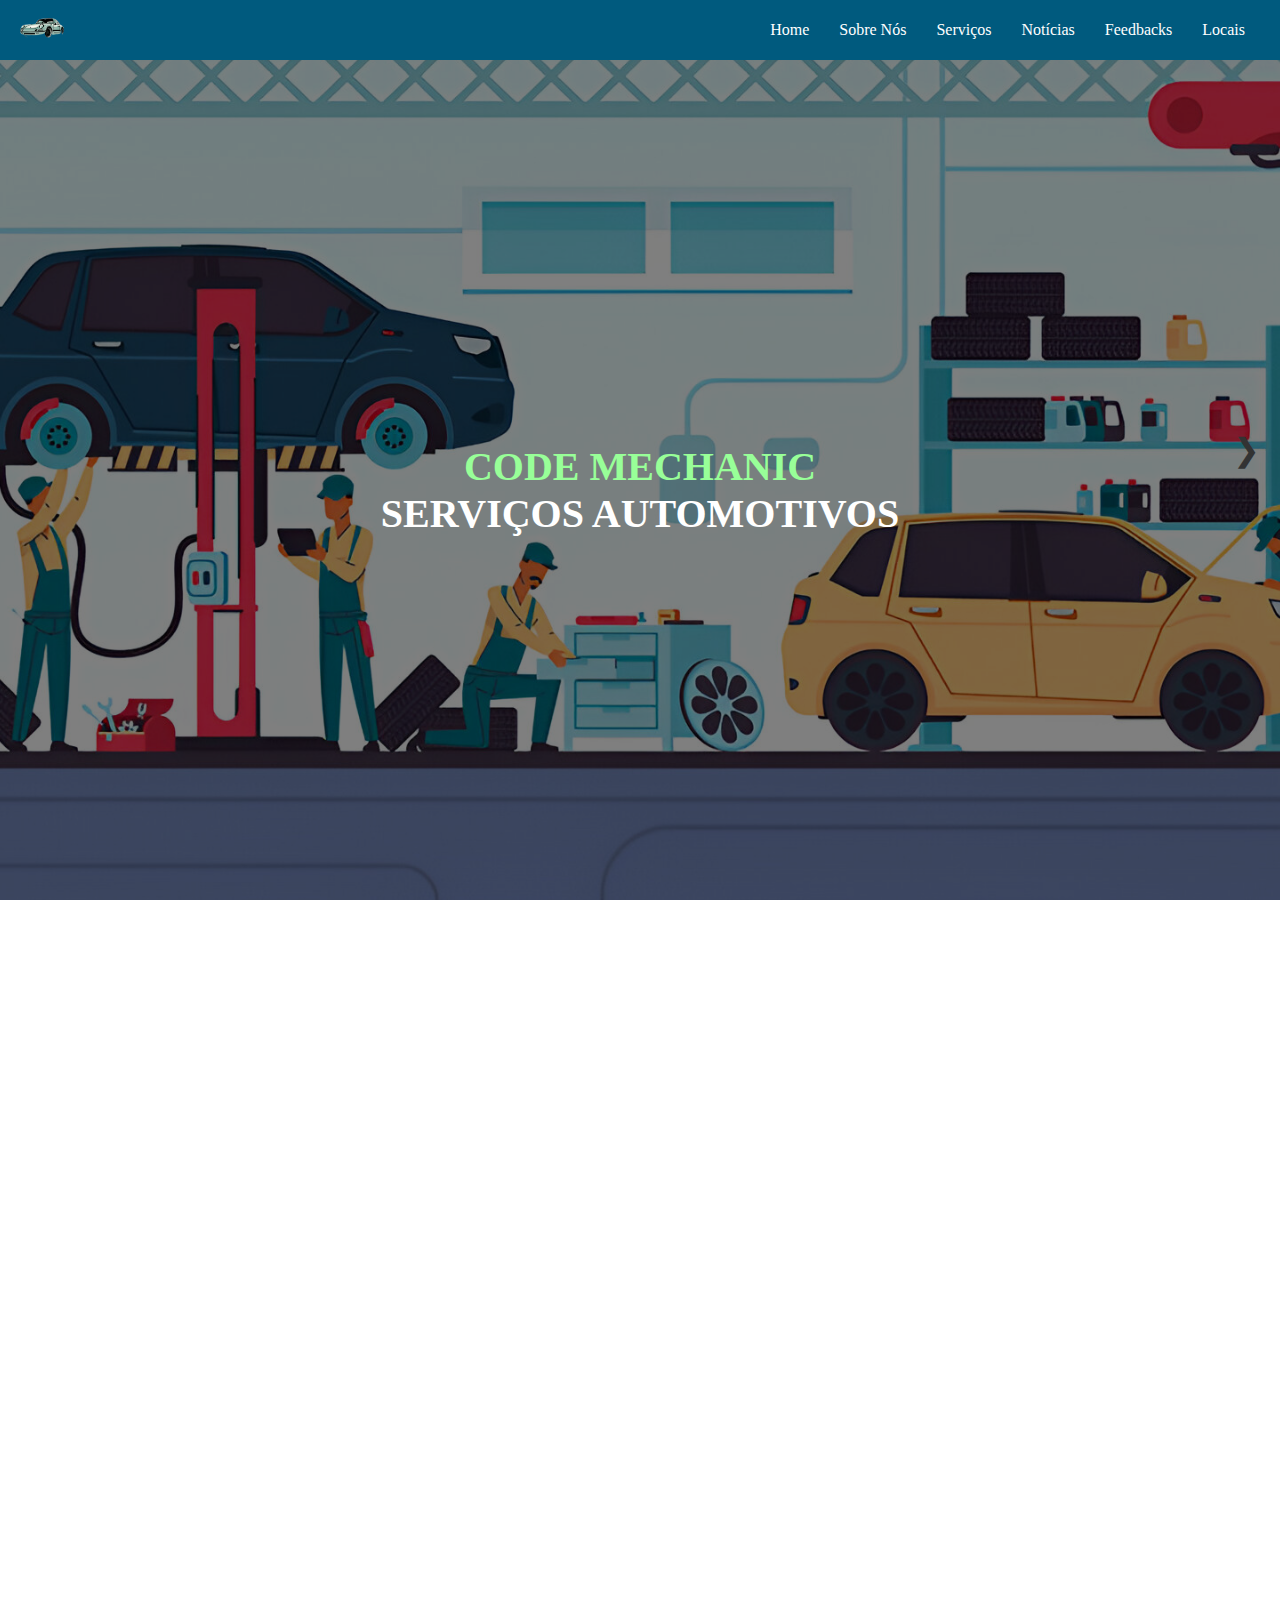
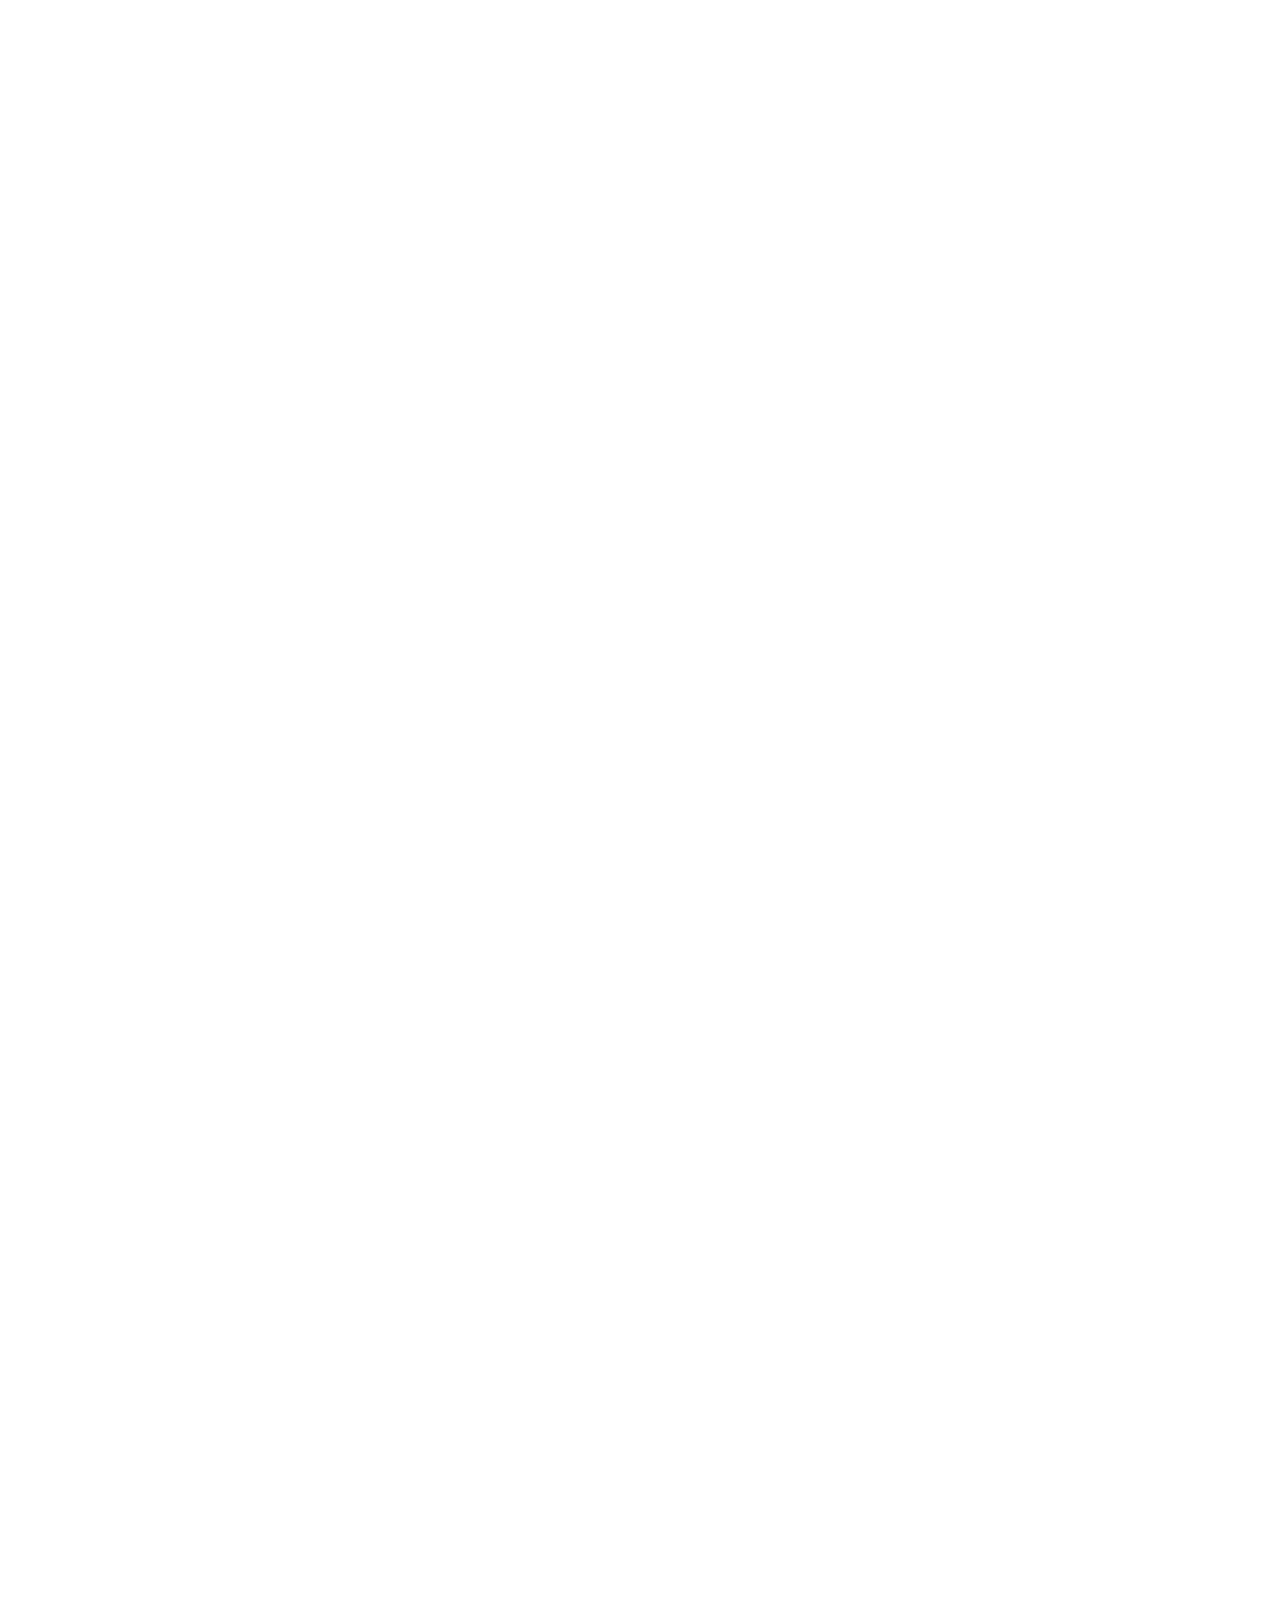
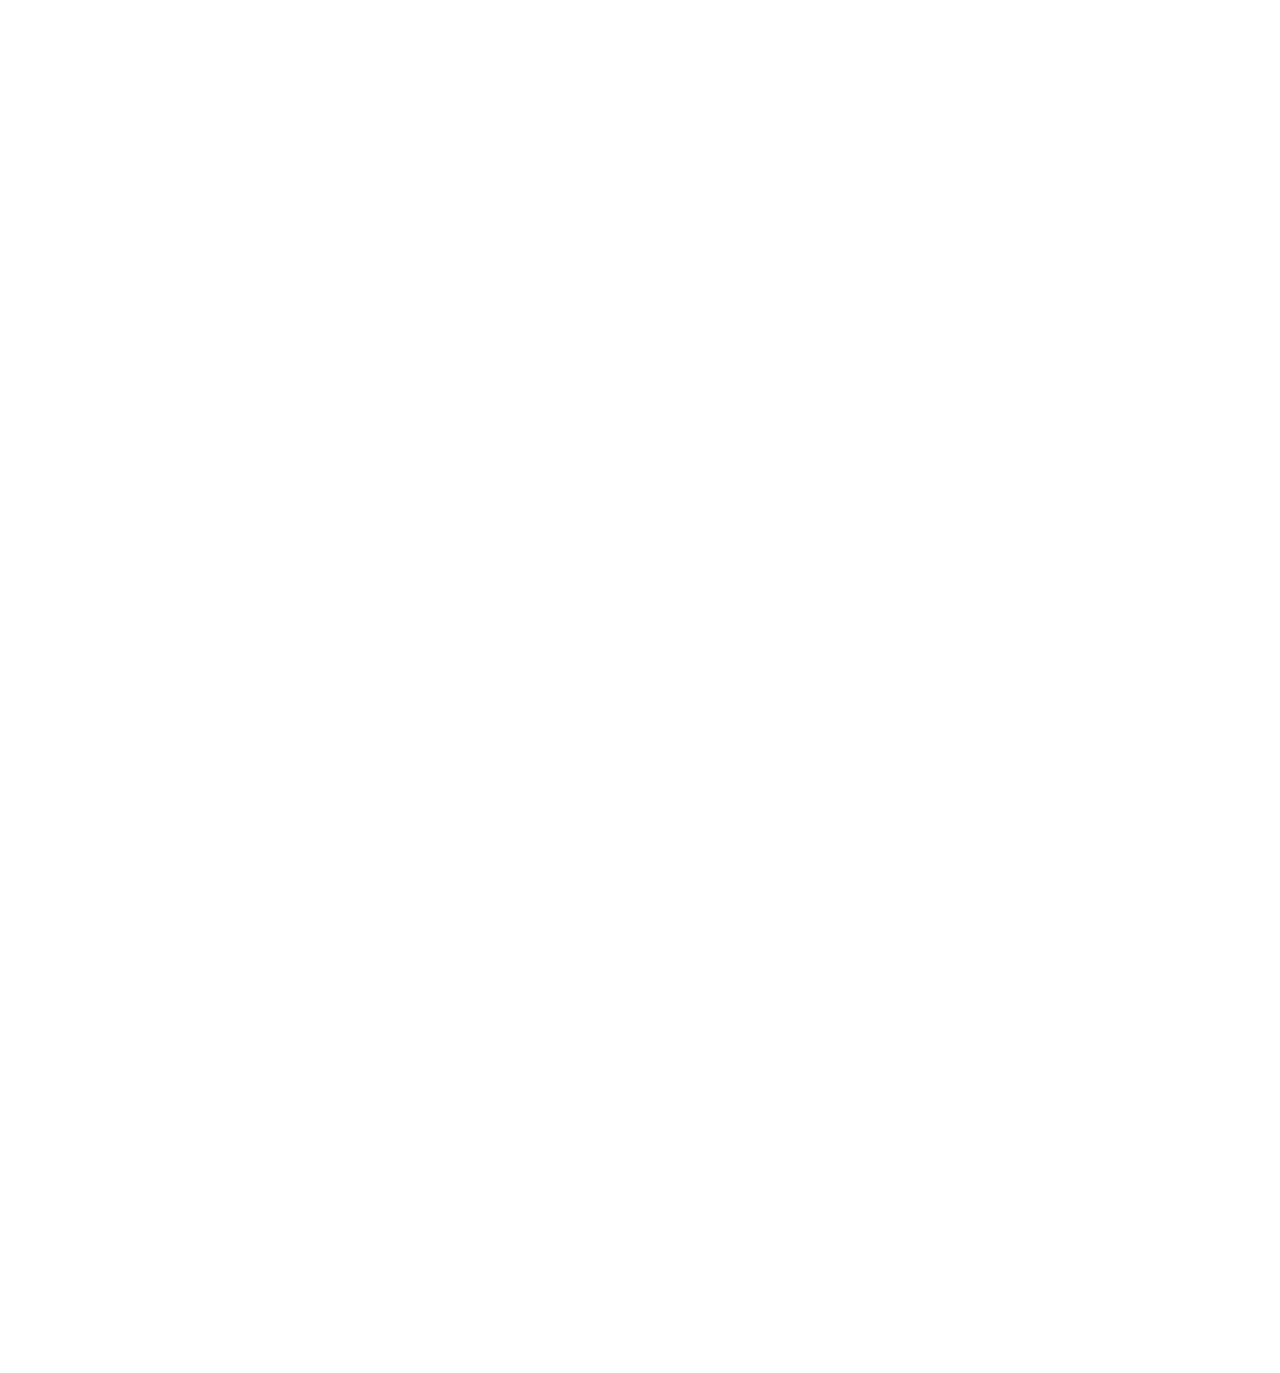
==== commit 6949e6b9: "v17" ====
--- a/index.html
+++ b/index.html
@@ -21,7 +21,6 @@
                 <a href="#sobre-nos">Sobre Nós</a>
                 <a href="#servicos">Serviços</a>
                 <a href="#noticias">Notícias</a>
-                <a href="#love">Dedicação</a>
                 <a href="#comentarios">Feedbacks</a>
                 <a href="#mapa">Locais</a>
             </div>
@@ -110,60 +109,141 @@
         </section>
 
         <!-- NOTÍCIAS -->
-
         <section class="news-section" id="noticias">
-            <h2 class="section-title"> DICAS E NOVIDADES DO SETOR AUTOMOTIVO </h2>
-            <div class="news-grid">
-                <div class="news-item">
-                    <img src="img/blog1.webp" alt="Imagem de Gerenciamento de Construção">
-                    <h3>Sob o Capô: A Importância da Manutenção do Motor em Carros Usados</h3>
-                    <p>Quando o assunto é a manutenção de carros usados, o motor merece atenção especial. Nesta análise,
-                        vamos destacar por que a manutenção do motor é crucial para o desempenho e a longevidade do seu
-                        veículo:
-
-                    </p>
-                    <a href="news1.html">Leia mais...</a>
-                </div>
-                <div class="news-item">
-                    <img src="img/blog2.webp" alt="Imagem de Renovação">
-                    <h3>Condução Eficiente e Segurança: Manutenção do Sistema de Direção em Carros Usados</h3>
-                    <p>
-                        O sistema de direção é crucial para uma condução segura,especialmente em carros usados. Manter
-                        esse sistema em boas condições é vital para garantir uma direção eficiente e segura. Veja como
-                        garantir uma direção segura e eficiente.
-                    </p>
-                    <a href="news2.html">Leia mais...</a>
-                </div>
-                <div class="news-item">
-                    <img src="img/blog3.webp" alt="Imagem de Arquitetura">
-                    <h3>Carros Híbridos Usados: O Caminho Sustentável para o Orçamento Consciente</h3>
-                    <p>
-                        Com o aumento da conscientização ambiental, os carros híbridos usados ganham destaque como uma
-                        opção sustentável e econômica. Explore por que investir em um carro híbrido usado pode ser uma
-                        escolha inteligente.</p>
-                    <a href="news3.html">Leia mais...</a>
-                </div>
-            </div>
-        </section>
+            <button class="carousel-nav prev">&#10094;</button>
+            <button class="carousel-nav next">&#10095;</button>
+            <h2 class="section-title">DICAS E NOVIDADES DO SETOR AUTOMOTIVO</h2>
+            <div class="carousel-container-n">
+                <div class="news-grid">
+                    <!-- Notícia 1 -->
+                    <div class="news-item">
+                        <img src="img/blog1.webp" alt="Imagem de Gerenciamento de Construção">
+                        <h3>Sob o Capô: A Importância da Manutenção do Motor em Carros Usados</h3>
+                        <p>Quando o assunto é a manutenção de carros usados, o motor merece atenção especial. Nesta análise,
+                            vamos destacar por que a manutenção do motor é crucial para o desempenho e a longevidade do seu
+                            veículo.
+                        </p>
+                        <a href="news1.html">Leia mais...</a>
+                    </div>
+
+                    <!-- Notícia 2 -->
+                    <div class="news-item">
+                        <img src="img/blog2.webp" alt="Imagem de Renovação">
+                        <h3>Condução Eficiente e Segurança: Manutenção do Sistema de Direção em Carros Usados</h3>
+                        <p>O sistema de direção é crucial para uma condução segura, especialmente em carros usados. Manter esse
+                            sistema em boas condições é vital para garantir uma direção eficiente e segura.
+                        </p>
+                        <a href="news2.html">Leia mais...</a>
+                    </div>
+
+                    <!-- Notícia 3 -->
+                    <div class="news-item">
+                        <img src="img/blog3.webp" alt="Imagem de Arquitetura">
+                        <h3>Carros Híbridos Usados: O Caminho Sustentável para o Orçamento Consciente</h3>
+                        <p>Com o aumento da conscientização ambiental, os carros híbridos usados ganham destaque como uma
+                            opção sustentável e econômica. Explore por que investir em um carro híbrido usado pode ser uma
+                            escolha inteligente.
+                        </p>
+                        <a href="news3.html">Leia mais...</a>
+                    </div>
+
+                    <!-- Notícia 4 -->
+                    <div class="news-item">
+                        <img src="img/blog4.webp" alt="Imagem de Arquitetura">
+                        <h3>Carros Híbridos Usados: O Caminho Sustentável para o Orçamento Consciente</h3>
+                        <p>Com o aumento da conscientização ambiental, os carros híbridos usados ganham destaque como uma
+                            opção sustentável e econômica. Explore por que investir em um carro híbrido usado pode ser uma
+                            escolha inteligente.
+                        </p>
+                        <a href="news4.html">Leia mais...</a>
+                    </div>
+
+                    <!-- Notícia 5 -->
+                    <div class="news-item">
+                        <img src="img/blog5.webp" alt="Imagem de Arquitetura">
+                        <h3>Carros Híbridos Usados: O Caminho Sustentável para o Orçamento Consciente</h3>
+                        <p>Com o aumento da conscientização ambiental, os carros híbridos usados ganham destaque como uma
+                            opção sustentável e econômica. Explore por que investir em um carro híbrido usado pode ser uma
+                            escolha inteligente.
+                        </p>
+                        <a href="news5.html">Leia mais...</a>
+                    </div>
+
+                    <!-- Notícia 6 -->
+                    <div class="news-item">
+                        <img src="img/blog6.webp" alt="Imagem de Arquitetura">
+                        <h3>Carros Híbridos Usados: O Caminho Sustentável para o Orçamento Consciente</h3>
+                        <p>Com o aumento da conscientização ambiental, os carros híbridos usados ganham destaque como uma
+                            opção sustentável e econômica. Explore por que investir em um carro híbrido usado pode ser uma
+                            escolha inteligente.
+                        </p>
+                        <a href="news6.html">Leia mais...</a>
+                    </div>
+
+                    <!-- Notícia 7 -->
+                    <div class="news-item">
+                        <img src="img/blog7.webp" alt="Imagem de Arquitetura">
+                        <h3>Carros Híbridos Usados: O Caminho Sustentável para o Orçamento Consciente</h3>
+                        <p>Com o aumento da conscientização ambiental, os carros híbridos usados ganham destaque como uma
+                            opção sustentável e econômica. Explore por que investir em um carro híbrido usado pode ser uma
+                            escolha inteligente.
+                        </p>
+                        <a href="news6.html">Leia mais...</a>
+                    </div>
+
+                    <!-- Notícia 8 -->
+                    <div class="news-item">
+                        <img src="img/blog8.webp" alt="Imagem de Arquitetura">
+                        <h3>Carros Híbridos Usados: O Caminho Sustentável para o Orçamento Consciente</h3>
+                        <p>Com o aumento da conscientização ambiental, os carros híbridos usados ganham destaque como uma
+                            opção sustentável e econômica. Explore por que investir em um carro híbrido usado pode ser uma
+                            escolha inteligente.
+                        </p>
+                        <a href="news6.html">Leia mais...</a>
+                    </div>
+
+                    <!-- Notícia 9 -->
+                    <div class="news-item">
+                        <img src="img/blog9.webp" alt="Imagem de Arquitetura">
+                        <h3>Carros Híbridos Usados: O Caminho Sustentável para o Orçamento Consciente</h3>
+                        <p>Com o aumento da conscientização ambiental, os carros híbridos usados ganham destaque como uma
+                            opção sustentável e econômica. Explore por que investir em um carro híbrido usado pode ser uma
+                            escolha inteligente.
+                        </p>
+                        <a href="news6.html">Leia mais...</a>
+                    </div>
+            </div>
+        </section>
+
+
 
         <!-- SEÇÃO "MADE WITH LOVE" -->
 
         <section class="portfolio" id="love">
             <div class="portfolio-content">
-                <h2 class="section-title-love">FEITO COM PAIXÃO</h2>
-                <p class="section-description1">Na nossa oficina, cada serviço é realizado com o máximo cuidado e atenção aos detalhes. Desde uma simples revisão até grandes reparos, nosso compromisso é garantir que seu carro esteja seguro e funcionando perfeitamente. Confiamos em nosso trabalho e você também pode confiar.</p>
-                <div class="carousel">
-                    <div class="carousel-images">
-                        <img src="img/carrossel-1.jpg">
-                        <img src="img/carrossel-2.jpg">
-                        <img src="img/carrossel-3.jpg">
-                    </div>
-                </div>
-                <button class="carousel-button prev">&#10094;</button>
-                <button class="carousel-button next">&#10095;</button>
-            </div>
-        </section>
-        
+                <div class="portfolio-container">
+                    <!-- Primeira div grande com a imagem maior -->
+                    <div class="large-image">
+                        <img src="img/carrossel-1.jpg" alt="Building 1">
+                    </div>
+                    <!-- Segunda div grande com quatro divs menores dentro -->
+                    <div class="small-images">
+                        <div class="portfolio-item" data-category="interior">
+                            <img src="img/carrossel-2.jpg" alt="Interior 1">
+                        </div>
+                        <div class="portfolio-item" data-category="industrial">
+                            <img src="img/carrossel-3.jpg" alt="Industrial 1">
+                        </div>
+                        <div class="portfolio-item" data-category="isolation">
+                            <img src="img/carrossel-4.jpg" alt="Isolation 1">
+                        </div>
+                        <div class="portfolio-item" data-category="isolation">
+                            <img src="img/carrossel-5.jpg" alt="Isolation 2">
+                        </div>
+                    </div>
+                </div>
+            </div>
+        </section>
 
         <!-- SEÇÃO DE COMENTÁRIOS -->
 
@@ -203,12 +283,11 @@
                 </div>
             </div>
         </section>
-    </main>
-
-    <!-- MAPA -->
+
+            <!-- MAPA -->
     <section id="mapa" class="map-section">
         <div class="map-content">
-            <h2>Oficinas Mecânicas em Registro</h2>
+            <h2>OFICINAS MECÂNICAS EM REGISTRO</h2>
             <p>Encontre as melhores oficinas mecânicas da região de Registro!</p>
             <div class="map-container">
                 <iframe
@@ -218,6 +297,8 @@
             </div>
         </div>
     </section>
+
+    </main>
 
     <!-- RODAPÉ -->
     <footer class="site-footer">
--- a/css/style.css
+++ b/css/style.css
@@ -85,7 +85,7 @@
 /* Estilização da seção de introdução */
 .intro {
     position: relative;
-    background: url('/img/principal.png') no-repeat center center; /* Adiciona a imagem de fundo */
+    background: url('../img/principal.png') no-repeat center center; /* Adiciona a imagem de fundo */
     background-size: cover; /* Garante que a imagem cubra toda a área */
     background-attachment: scroll; /* Faz com que a imagem se mova ao rolar a página */
     color: var(--letras-brancas); /* Cor do texto */
@@ -318,21 +318,41 @@
     color: var(--letras-escuras); /* Cor do texto do parágrafo do item */
 }
 
+
 /* Estilos para a seção de notícias */
 .news-section {
     padding: 16px;
+    width: 100%;
+}
+
+.section-title {
+    font-size: 36px;
+    margin-top: 35px;
+    margin-bottom: 50px;
+    text-align: center;
+    width: 100%;
+}
+
+/* Estilos para o contêiner do carrossel */
+.carousel-container-n {
+    display: flex;
+    align-items: center;
+    position: relative;
+    overflow: hidden;
+    max-width: 78%;
+    margin-left: 175px;
+    margin-bottom: 30px;
 }
 
 .news-grid {
-    display: grid;
-    grid-template-columns: repeat(auto-fit, minmax(300px, 1fr));
-    gap: 50px;
-    padding: 50px 20px;
-    max-width: 1200px;
-    margin: 0 auto;
+    display: flex;
+    transition: transform 0.5s ease-in-out;
+    width: calc(300px * 10); /* Ajusta conforme o número total de notícias */
 }
 
 .news-item {
+    min-width: 350px;
+    margin: 0 27px;
     box-shadow: 0 0 10px var(--sombra);
     overflow: hidden;
     transition: transform 0.3s ease-in-out;
@@ -341,15 +361,8 @@
 
 .news-item img {
     width: 100%;
-    height: 200px; /* Definindo uma altura fixa para as imagens */
-    object-fit: cover; /* Garante que a imagem preencha o espaço sem distorção */
-}
-
-.section-title {
-    font-size: 36px;
-    margin-top: 50px;
-    text-align: center;
-    width: 100%;
+    height: 200px;
+    object-fit: cover;
 }
 
 .news-item h3 {
@@ -375,17 +388,34 @@
     display: inline-block;
     font-size: 16px;
     border-radius: 5px;
-    transition: background-color 0.3s ease; /* Animação de transição suave */
+    transition: background-color 0.3s ease;
 }
 
 .news-item a:hover {
     background-color: var(--hover-botoes);
-    color: var(--letras-brancas);
-}
-
-.news-item:hover {
-    transform: translateY(-5px);
-}
+}
+
+.carousel-nav {
+    font-size: 2rem;
+    background: none;
+    border: none;
+    cursor: pointer;
+    position: absolute;
+    top: 50%;
+    transform: translateY(-50%);
+    padding: 0 10px;
+    color: #333;
+    z-index: 1; /* Garante que as setas fiquem acima dos itens do carrossel */
+}
+
+.prev {
+    left: 10px; /* Ajusta a posição para que fique mais visível */
+}
+
+.next {
+    right: 10px; /* Ajusta a posição para que fique mais visível */
+}
+
 
 /* PORTFOLIO MADE WITH LOVE */
 
@@ -404,7 +434,7 @@
     left: 0;
     width: 100%;
     height: 100%;
-    background-color:#98cad1f3;
+    background-color:#a2e0fd;
 }
 
 .portfolio-content {
@@ -422,9 +452,32 @@
 
 .section-description1 {
     text-align: center;
-    margin: 20px 300px 40px 300px; /* Define as margens em ordem: topo, direita, base, esquerda */
+    margin: 20px 400px 40px 400px; /* Define as margens em ordem: topo, direita, base, esquerda */
     color: var(--letras-brancas);
 }
+
+.filter-buttons {
+    text-align: center;
+    margin-bottom: 30px;
+}
+
+.filter-button {
+    background-color: var(--botao-portfolio);
+    color: #000000;
+    padding: 10px 20px;
+    margin: 0 10px;
+    border: none;
+    cursor: pointer;
+    border-radius: 30px;
+    transition: background-color 0.3s ease;
+}
+
+.filter-button.active,
+.filter-button:hover {
+    background-color: var(--subtitulos); /* Fundo dos botões*/
+}
+
+/* Novo CSS para organizar as imagens em duas divs grandes */
 
 .portfolio-container {
     display: flex;
@@ -434,45 +487,37 @@
     margin: 0 auto;
 }
 
-/* CAROUSEL */
-
-.carousel {
-    position: relative;
-    width: 50vw; /* Largura total da tela */
-    height: 60vh; /* Altura menor */
-    max-width: none;
-    margin: 0 auto;
+.large-image {
+    flex: 1; /* Ajusta a proporção para que a imagem grande ocupe mais espaço */
+    max-width: 100%;
+}
+
+.large-image img {
+    width: 100%;
+    height: auto;
+    display: block;
+    object-fit: cover; /* Ajusta a imagem para cobrir o contêiner sem distorção */
+    transition: transform 0.3s ease;
+}
+
+.small-images {
+    flex: 1; /* Ajusta a proporção para que as imagens pequenas ocupem o restante do espaço */
+    display: grid;
+    grid-template-columns: repeat(2, 1fr); /* 2 colunas para as imagens pequenas */
+    gap: 10px;
+}
+
+.small-images .portfolio-item {
     overflow: hidden;
 }
-.carousel-images {
-    display: flex;
-    transition: transform 0.5s ease-in-out;
-}
-
-.carousel-images img {
-    width: 100%;
-    min-width: 100%; /* Garante que cada imagem ocupe 100% da largura da área visível */
-}
-
-.carousel-button {
-    position: absolute;
-    top: 50%;
-    transform: translateY(-50%);
-    background-color: #00000080;
-    color: white;
-    border: none;
-    padding: 10px;
-    cursor: pointer;
-    z-index: 10;
-}
-
-.carousel-button.prev {
-    left: 10px;
-}
-
-.carousel-button.next {
-    right: 10px;
-}
+
+.small-images .portfolio-item img {
+    width: 100%;
+    height: 100%; /* Garante que a imagem preencha o contêiner */
+    object-fit: cover; /* Ajusta a imagem para cobrir o contêiner sem distorção */
+    display: block;
+}
+
 
 
 /* CUSTOMER REVIEWS */
@@ -520,6 +565,7 @@
     flex-direction: column;
     align-items: center;
     max-width: 300px;
+    background-color: white;
 }
 
 .speech-bubble {
@@ -612,7 +658,7 @@
     color: var(--letras-brancas);
     padding: 50px 0 0 0;
     position: relative;
-    background-image: url('/img/mecanica.png'); /* Adicione a URL da imagem de fundo */
+    background-image: url('../img/mecanica.png'); /* Adicione a URL da imagem de fundo */
     background-size: cover;
     background-position: center;
     z-index: 1;
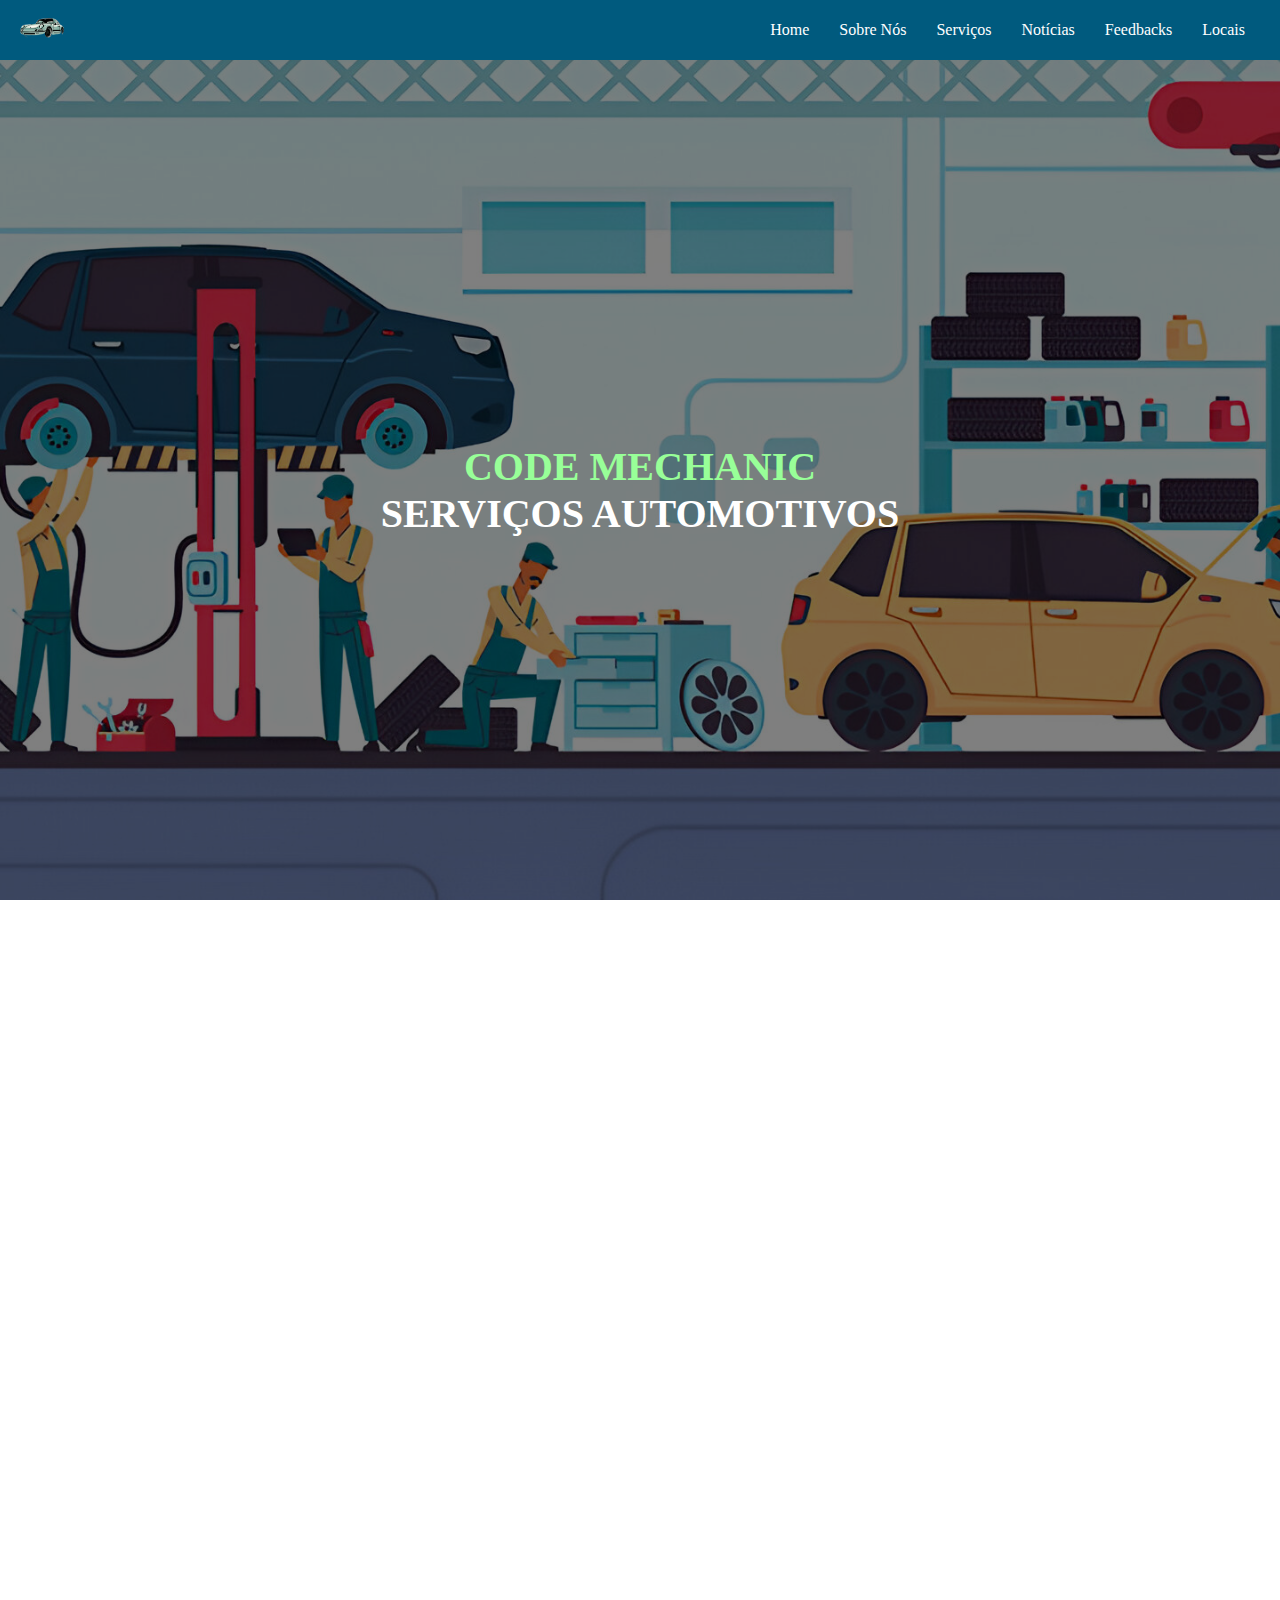
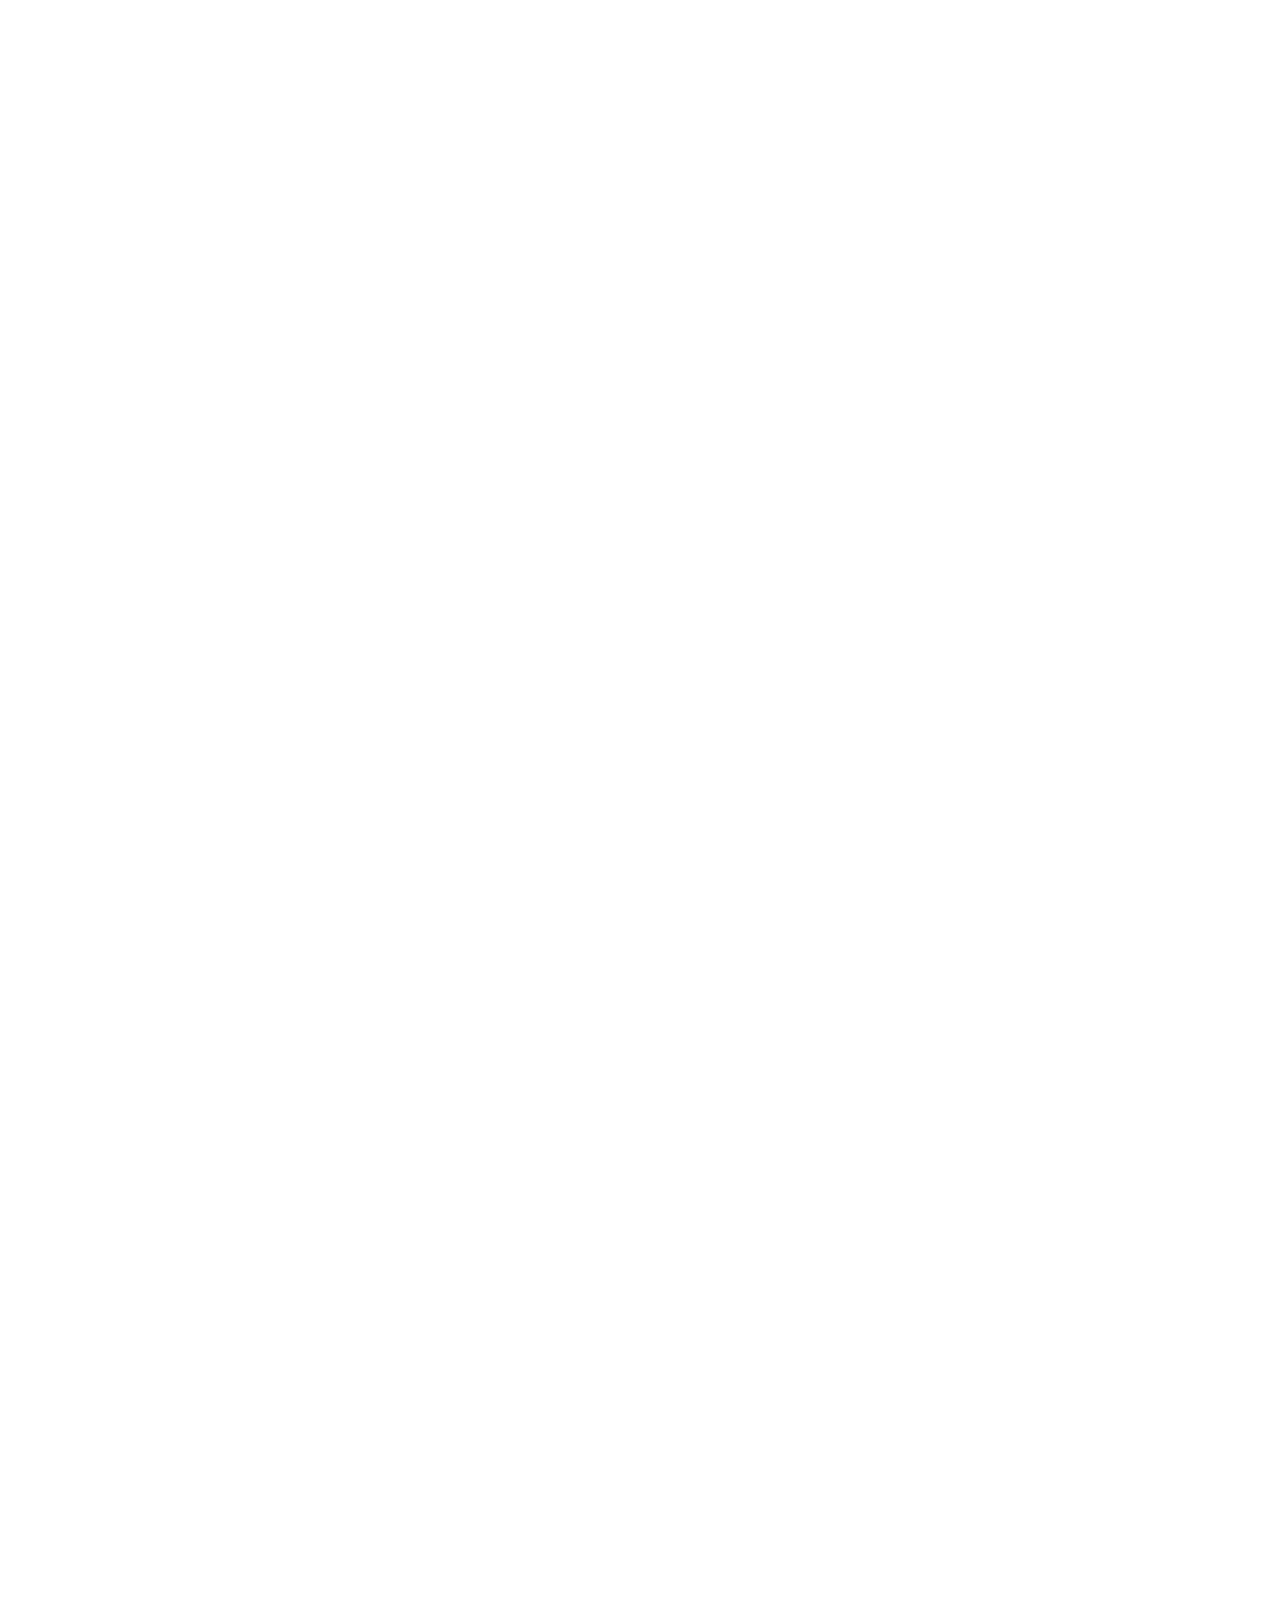
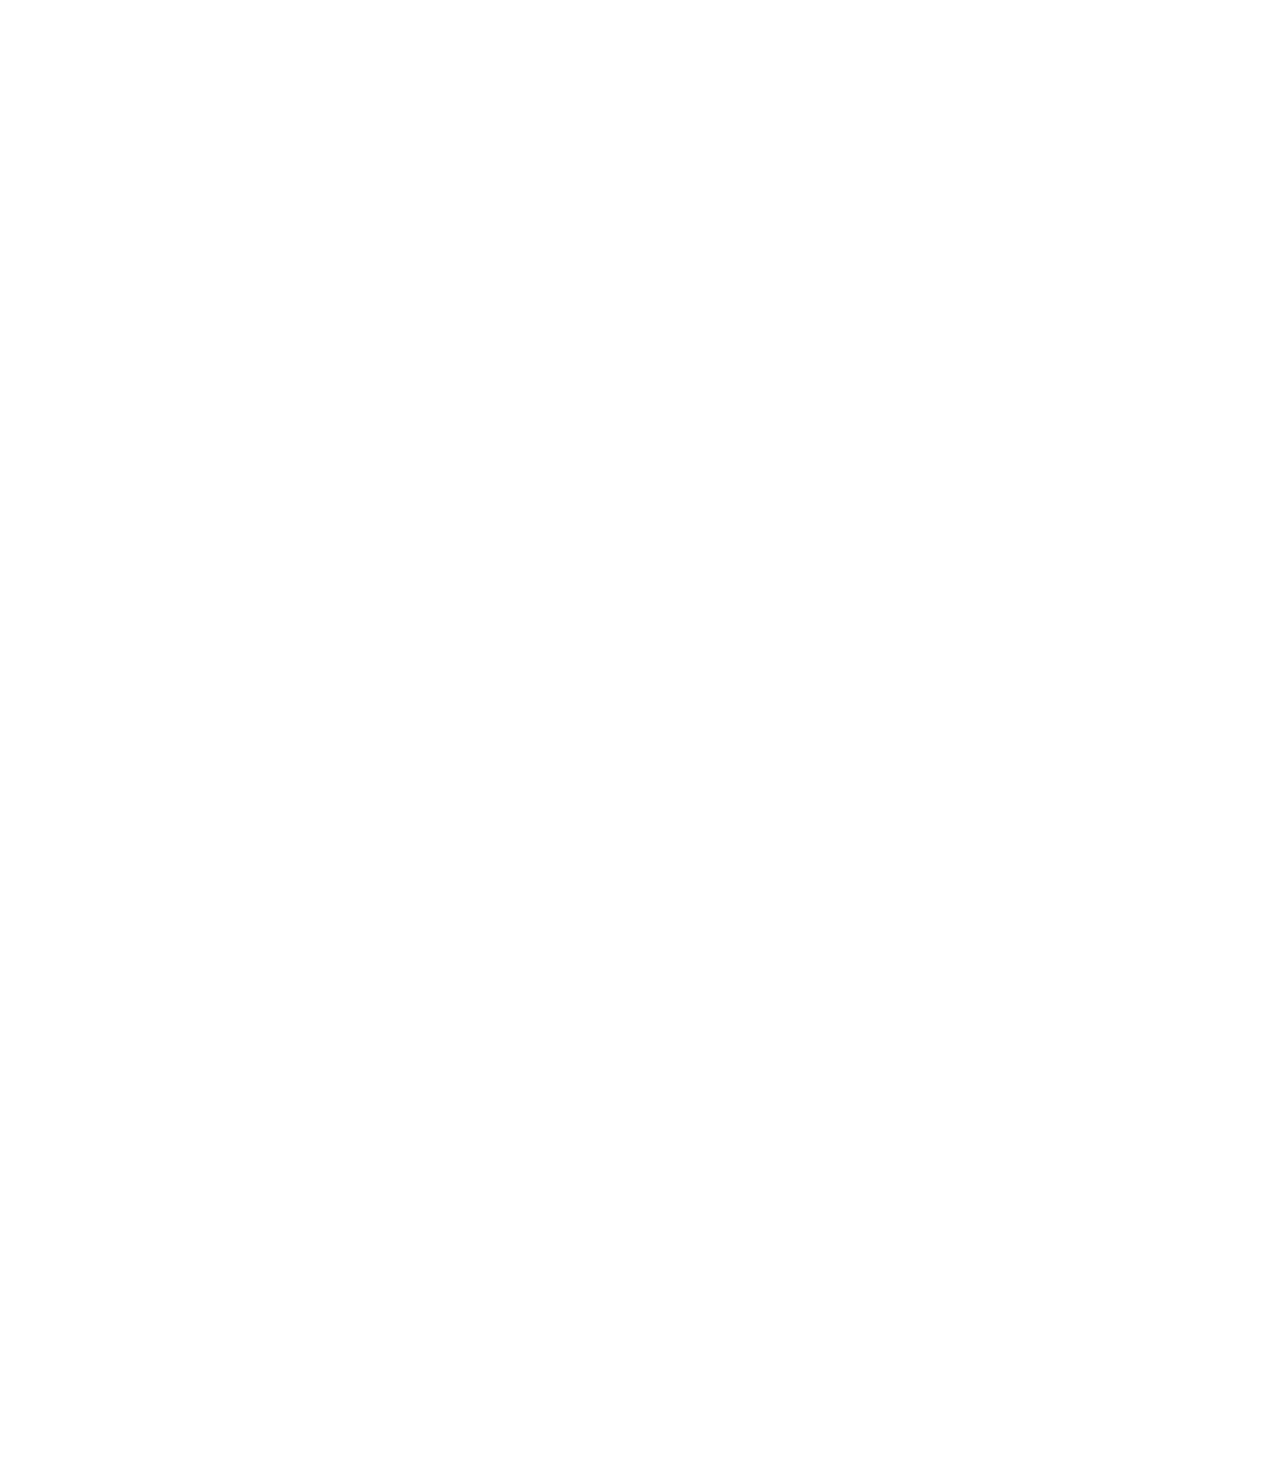
==== commit af587c36: "v18" ====
--- a/index.html
+++ b/index.html
@@ -102,7 +102,7 @@
                             <img src="img/icone4.png" alt="Ícone 4">
                         </div>
                         <h3>TROCA DE OLÉO</h3>
-                        <p>Troca de óleo com produtos de qualidade para um motor eficiente.</p>
+                        <p>Troca de óleo com produtos de qualidade.</p>
                     </div>
                 </div>
             </div>
@@ -110,8 +110,8 @@
 
         <!-- NOTÍCIAS -->
         <section class="news-section" id="noticias">
-            <button class="carousel-nav prev">&#10094;</button>
-            <button class="carousel-nav next">&#10095;</button>
+            <!-- <button class="carousel-nav prev">&#10094;</button>
+            <button class="carousel-nav next">&#10095;</button> -->
             <h2 class="section-title">DICAS E NOVIDADES DO SETOR AUTOMOTIVO</h2>
             <div class="carousel-container-n">
                 <div class="news-grid">
--- a/css/style.css
+++ b/css/style.css
@@ -15,7 +15,7 @@
 
     /* LETRAS */
     --letras-brancas: #ffffff;
-    --letras-escuras: #666;
+    --letras-escuras: #4d4d4d;
     --subtitulos: #333;
     --letra-cor: #00ebd7;
     --letras-rodape: #ccc;
@@ -193,7 +193,7 @@
 }
 
 .welcome-content p {
-    font-size: 16px;
+    font-size: 19px;
     color: var(--letras-escuras);
     margin-bottom: 20px;
 }
@@ -259,7 +259,7 @@
 }
 
 .why-choose-us p {
-    font-size: 16px; /* Tamanho da fonte do parágrafo */
+    font-size: 19px; /* Tamanho da fonte do parágrafo */
     margin-bottom: 40px; /* Espaçamento inferior do parágrafo */
     color: var(--letras-escuras); /* Cor do texto do parágrafo */
 }
@@ -309,12 +309,12 @@
 }
 
 .why-choose-us .feature-item h3 {
-    font-size: 22px; /* Tamanho da fonte do título do item */
+    font-size: 23px; /* Tamanho da fonte do título do item */
     margin-bottom: 10px; /* Espaçamento inferior do título do item */
 }
 
 .why-choose-us .feature-item p {
-    font-size: 16px; /* Tamanho da fonte do parágrafo do item */
+    font-size: 19px; /* Tamanho da fonte do parágrafo do item */
     color: var(--letras-escuras); /* Cor do texto do parágrafo do item */
 }
 
@@ -357,6 +357,7 @@
     overflow: hidden;
     transition: transform 0.3s ease-in-out;
     text-align: center;
+    border-bottom: 1px solid var(--sombra); /* Adiciona uma borda inferior */
 }
 
 .news-item img {
@@ -371,7 +372,7 @@
 }
 
 .news-item p {
-    font-size: 14px;
+    font-size: 16px;
     color: var(--letras-escuras);
     padding: 0 15px;
     text-align: justify;
@@ -551,6 +552,7 @@
     text-align: center;
     margin: 20px 400px 40px 400px; /* Define as margens em ordem: topo, direita, base, esquerda */
     color: var(--letras-escuras);
+    font-size: 19px;
 }
 
 .review-container {
@@ -575,6 +577,7 @@
     margin-bottom: 20px;
     border: 1px solid var(--fundo-why-choose-us);
     box-shadow: 0px 0px 10px var(--sombra);
+    font-size: 18px;
 }
 
 .speech-bubble::after {
@@ -633,7 +636,7 @@
 }
 
 .map-content p {
-    font-size: 18px;
+    font-size: 19px;
     color: var(--letras-escuras);
     margin-bottom: 40px;
 }
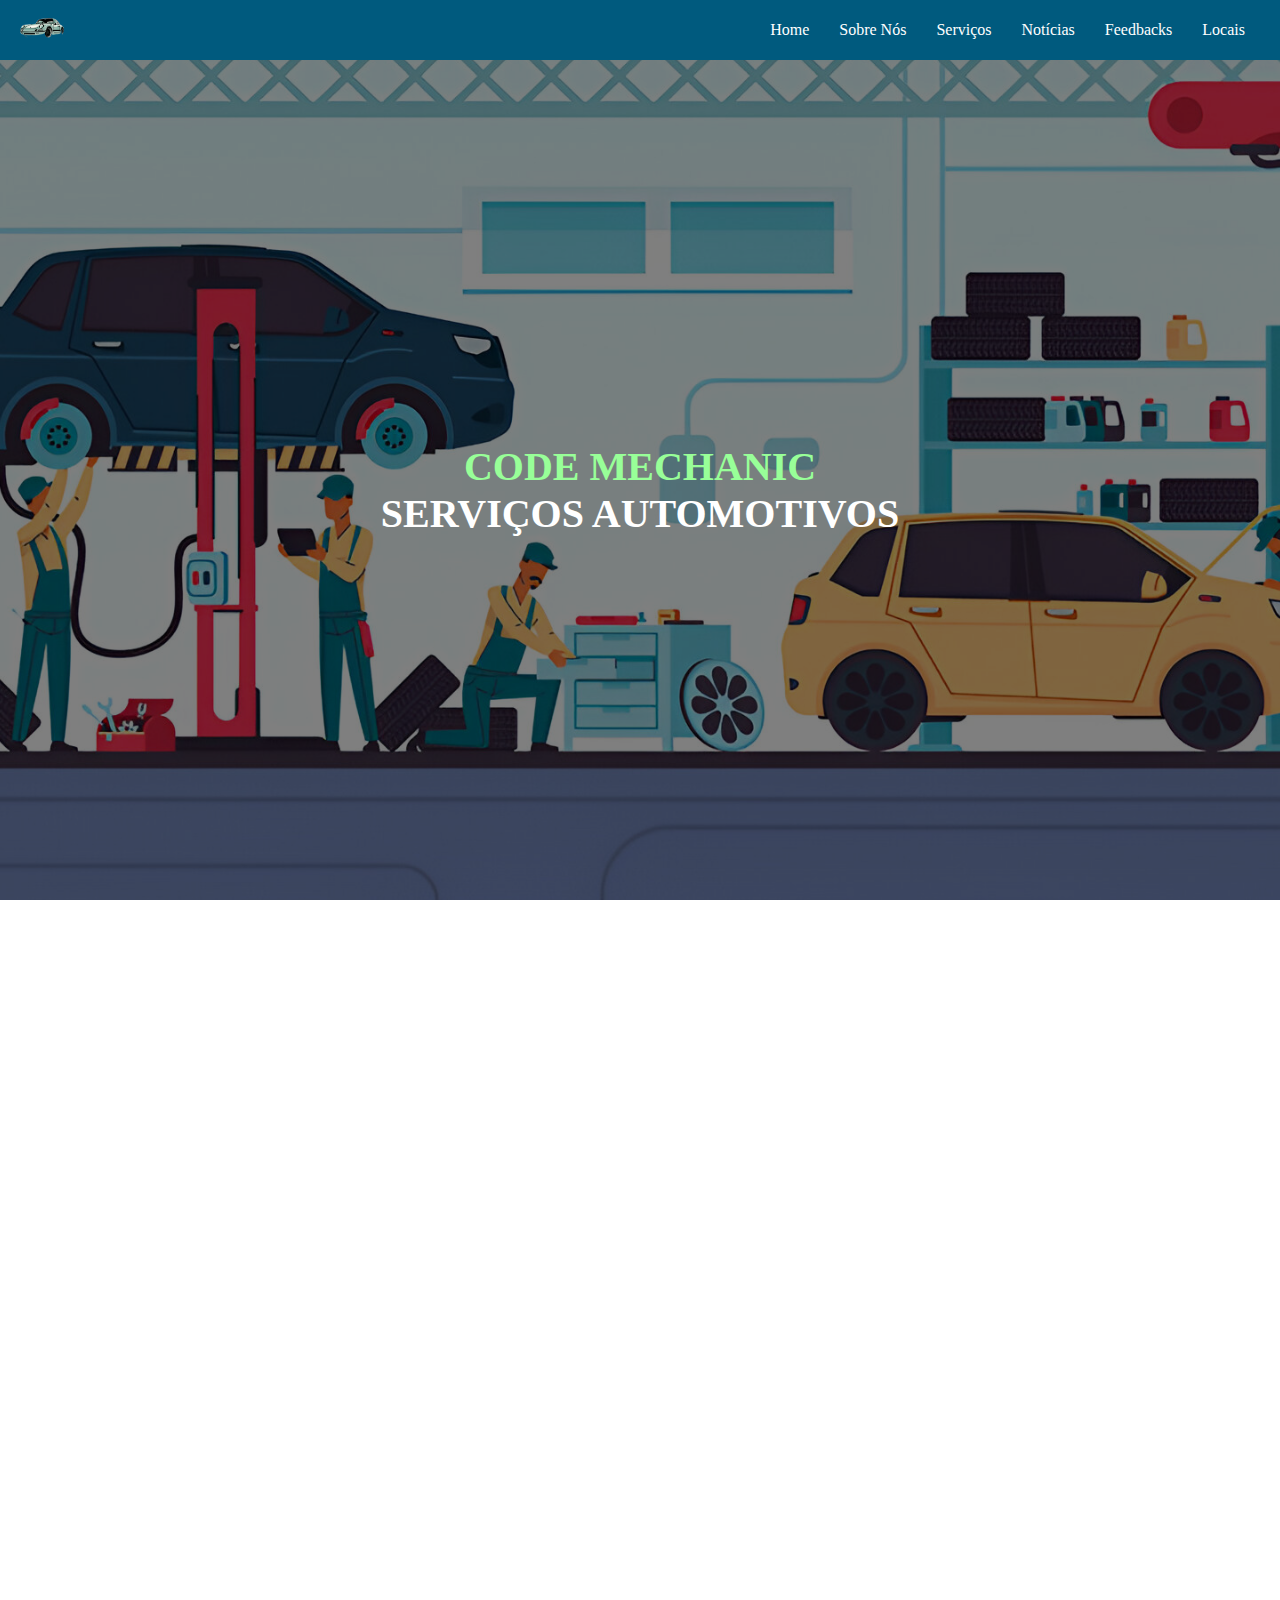
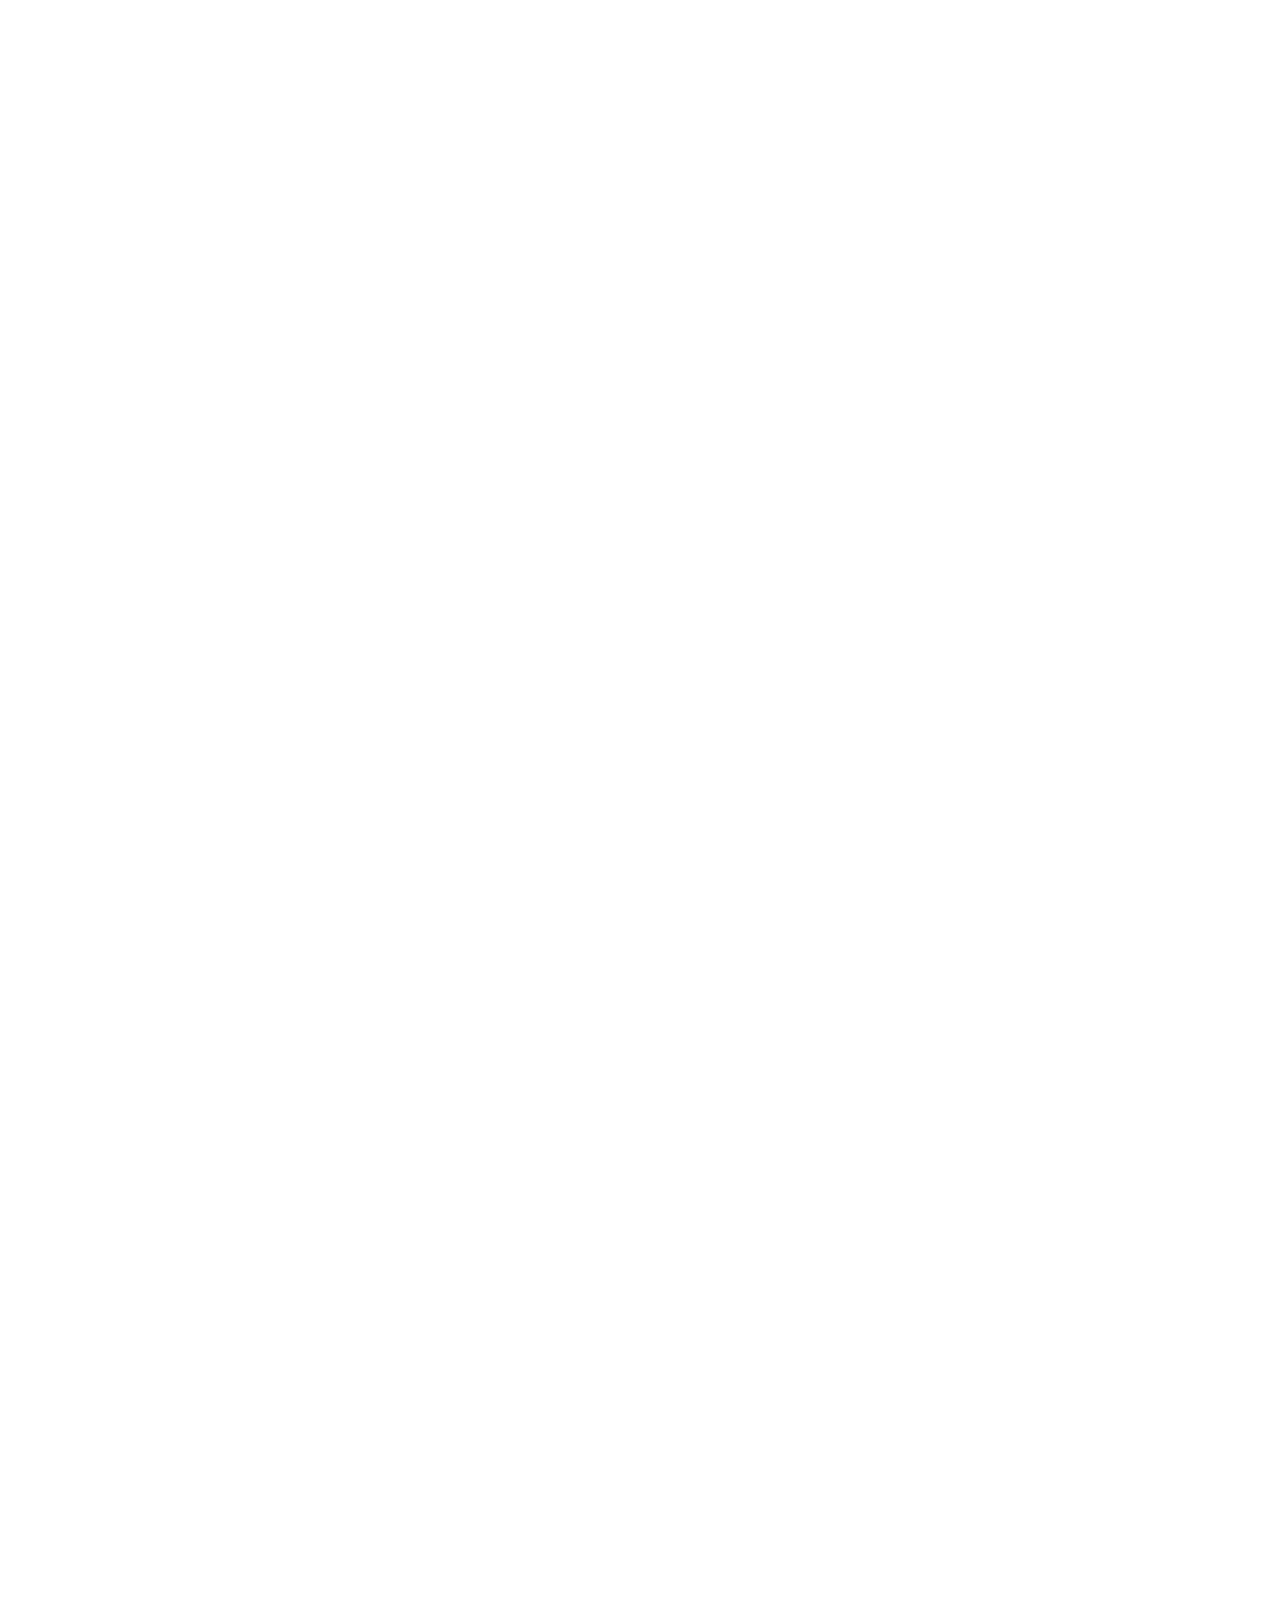
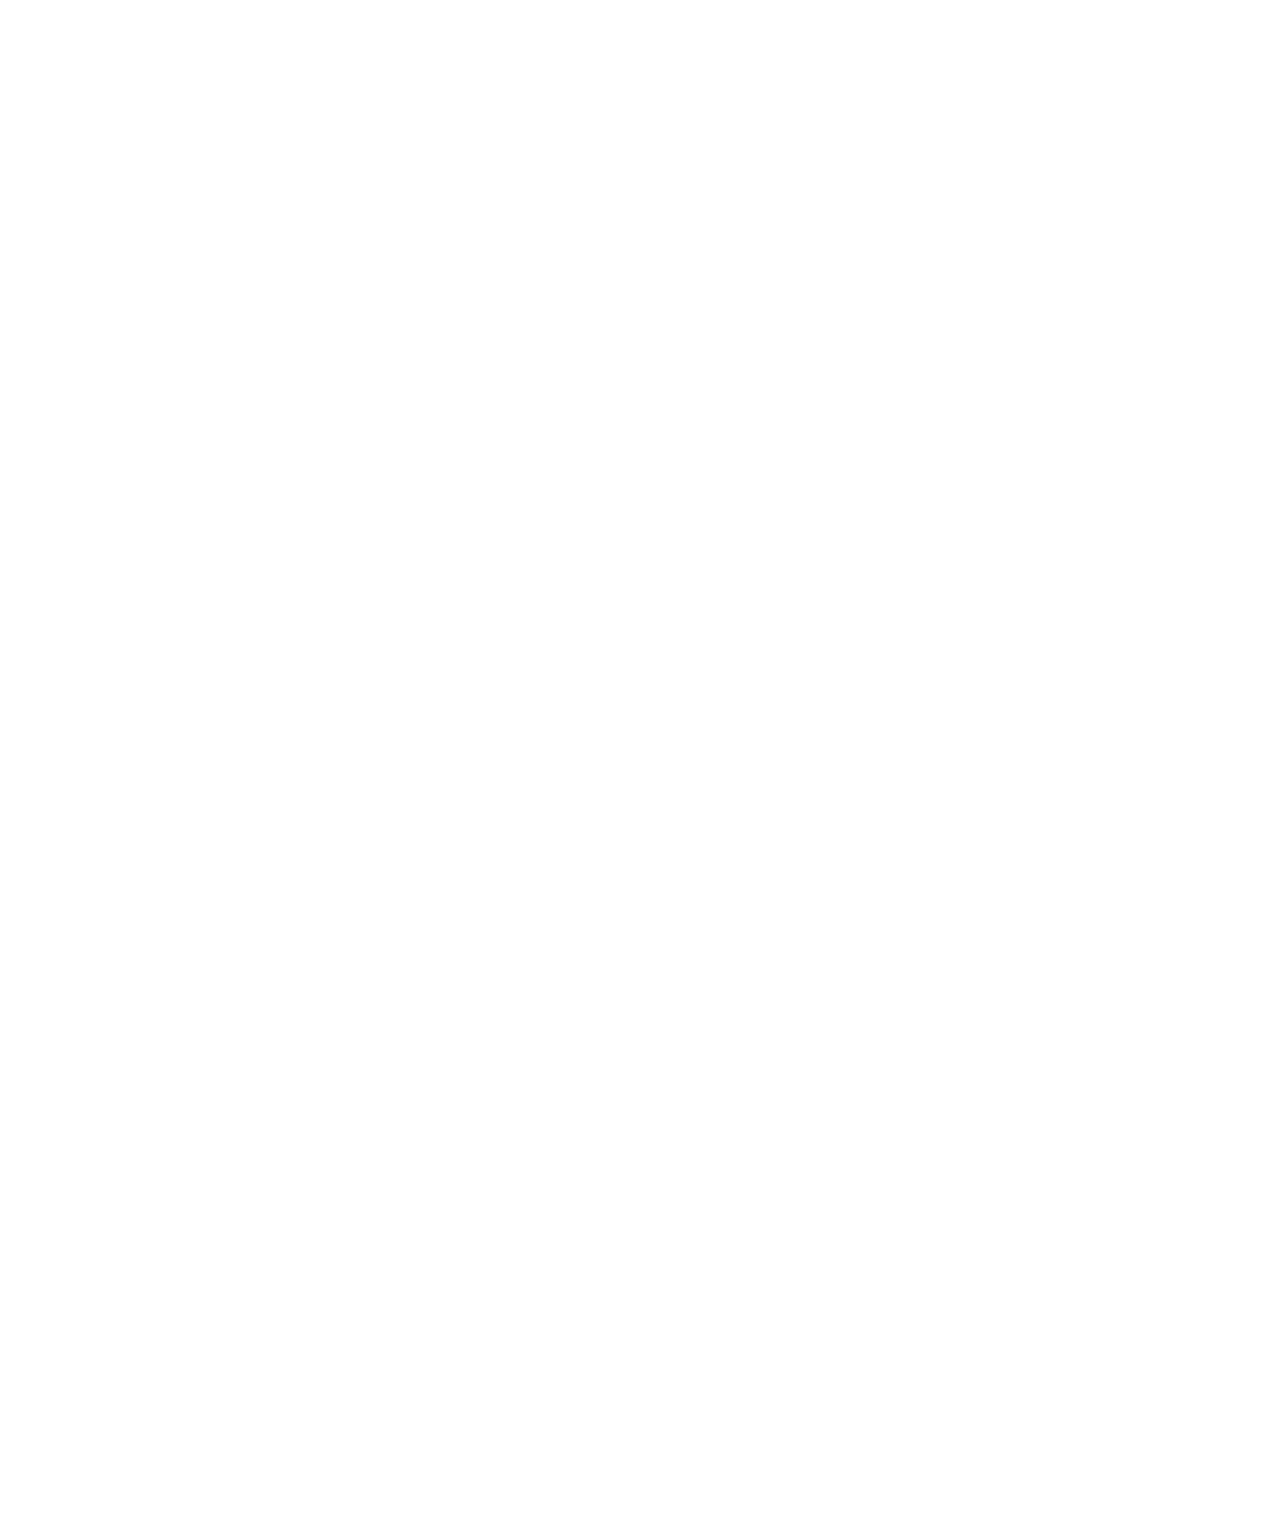
==== commit 91e132d7: "v19" ====
--- a/index.html
+++ b/index.html
@@ -40,25 +40,21 @@
         <section class="welcome-section" id="sobre-nos">
             <div class="welcome-container">
                 <div class="welcome-content">
-                    <h2>SOBRE NÓS</h2>
-                    <h3>Empresa especializada em serviços automotivos.</h3>
+                    <h2>SOBRE O PROJETO</h2>
+                    <h3>Soluções tecnológicas para o setor automotivo.</h3>
                     <p>
-                        Somos uma empresa especializada em serviços automotivos, comprometida em oferecer soluções
-                        completas para a manutenção e reparo de veículos. Nossa equipe é formada por profissionais
-                        qualificados, que utilizam equipamentos de última geração para garantir resultados precisos e
-                        eficientes. Priorizamos a segurança e o desempenho do seu carro, sempre com foco na qualidade e
-                        na satisfação de nossos clientes.
+                        O projeto foi desenvolvido para oferecer soluções completas no setor automotivo, focando na manutenção e no reparo de veículos. Ele integra um sistema desktop e um aplicativo mobile, proporcionando uma experiência eficiente e moderna para oficinas mecânicas e seus clientes.
                     </p>
                     <p>
-                        Com uma abordagem transparente e ética, trabalhamos para entregar serviços rápidos e confiáveis.
-                        Desde pequenas manutenções até diagnósticos complexos, estamos prontos para atender às suas
-                        necessidades automotivas, assegurando que seu veículo permaneça em perfeitas condições de
-                        funcionamento.
+                        Com o sistema desktop, profissionais têm acesso a ferramentas avançadas para o gerenciamento de oficinas, incluindo controle de serviços, clientes e estoque. Já o aplicativo mobile conecta usuários a oficinas próximas, oferecendo praticidade na busca por serviços automotivos e promovendo a interação direta entre cliente e mecânico.
+                    </p>
+                    <p>
+                        Nosso objetivo é melhorar a gestão e a comunicação no setor automotivo, utilizando tecnologia de ponta para garantir eficiência e qualidade nos serviços prestados.
                     </p>
                     <a href="time.html" class="custom-button" id="toggleTeam">Saiba Mais!</a>
                 </div>
                 <div class="welcome-image">
-                    <img src="img/trabalhador.png" alt="Trabalhador">
+                    <img src="img/sistemas.png" alt="Trabalhador">
                 </div>
             </div>
         </section>
@@ -110,8 +106,8 @@
 
         <!-- NOTÍCIAS -->
         <section class="news-section" id="noticias">
-            <!-- <button class="carousel-nav prev">&#10094;</button>
-            <button class="carousel-nav next">&#10095;</button> -->
+            <button class="carousel-nav prev">&#10094;</button>
+            <button class="carousel-nav next">&#10095;</button>
             <h2 class="section-title">DICAS E NOVIDADES DO SETOR AUTOMOTIVO</h2>
             <div class="carousel-container-n">
                 <div class="news-grid">
@@ -123,17 +119,17 @@
                             vamos destacar por que a manutenção do motor é crucial para o desempenho e a longevidade do seu
                             veículo.
                         </p>
-                        <a href="news1.html">Leia mais...</a>
+                        <a href="news/news1.html">Leia mais...</a>
                     </div>
 
                     <!-- Notícia 2 -->
                     <div class="news-item">
                         <img src="img/blog2.webp" alt="Imagem de Renovação">
-                        <h3>Condução Eficiente e Segurança: Manutenção do Sistema de Direção em Carros Usados</h3>
+                        <h3>Condução Eficiente e Segura: Manutenção do Sistema de Direção em Carros Usados</h3>
                         <p>O sistema de direção é crucial para uma condução segura, especialmente em carros usados. Manter esse
                             sistema em boas condições é vital para garantir uma direção eficiente e segura.
                         </p>
-                        <a href="news2.html">Leia mais...</a>
+                        <a href="news/news2.html">Leia mais...</a>
                     </div>
 
                     <!-- Notícia 3 -->
@@ -144,29 +140,25 @@
                             opção sustentável e econômica. Explore por que investir em um carro híbrido usado pode ser uma
                             escolha inteligente.
                         </p>
-                        <a href="news3.html">Leia mais...</a>
+                        <a href="news/news3.html">Leia mais...</a>
                     </div>
 
                     <!-- Notícia 4 -->
                     <div class="news-item">
                         <img src="img/blog4.webp" alt="Imagem de Arquitetura">
-                        <h3>Carros Híbridos Usados: O Caminho Sustentável para o Orçamento Consciente</h3>
-                        <p>Com o aumento da conscientização ambiental, os carros híbridos usados ganham destaque como uma
-                            opção sustentável e econômica. Explore por que investir em um carro híbrido usado pode ser uma
-                            escolha inteligente.
-                        </p>
-                        <a href="news4.html">Leia mais...</a>
+                        <h3>Carros Usados com Baixa Depreciação: Investimento Inteligente ou Risco Potencial?</h3>
+                        <p>Comprar um carro usado barato com baixa depreciação é atrativo por unir preço acessível e menor perda de valor ao longo do tempo. Contudo, é importante avaliar os prós e contras dessa escolha, como em qualquer investimento.
+                        </p>
+                        <a href="news/news4.html">Leia mais...</a>
                     </div>
 
                     <!-- Notícia 5 -->
                     <div class="news-item">
                         <img src="img/blog5.webp" alt="Imagem de Arquitetura">
-                        <h3>Carros Híbridos Usados: O Caminho Sustentável para o Orçamento Consciente</h3>
-                        <p>Com o aumento da conscientização ambiental, os carros híbridos usados ganham destaque como uma
-                            opção sustentável e econômica. Explore por que investir em um carro híbrido usado pode ser uma
-                            escolha inteligente.
-                        </p>
-                        <a href="news5.html">Leia mais...</a>
+                        <h3>Considere custos extras ao comprar um carro usado abaixo do valor de mercado.</h3>
+                        <p>Comprar um carro usado abaixo do valor de mercado pode ser uma boa oportunidade de economia, mas é importante considerar os custos adicionais, como reparos, manutenção e documentação, para evitar surpresas e garantir um bom negócio.
+                        </p>
+                        <a href="news/news5.html">Leia mais...</a>
                     </div>
 
                     <!-- Notícia 6 -->
--- a/css/style.css
+++ b/css/style.css
@@ -196,6 +196,7 @@
     font-size: 19px;
     color: var(--letras-escuras);
     margin-bottom: 20px;
+    text-align: justify;
 }
 
 .welcome-content a.custom-button {
@@ -233,12 +234,13 @@
 
 
 .welcome-image {
-    max-width: 400px; /* Largura máxima da imagem */
+    max-width: 500px; /* Largura máxima da imagem */
 }
 
 .welcome-image img {
     width: 100%;
     height: auto;
+    margin-top: 20px;
 }
 
 /* Seção "Why Choose Us" */
@@ -323,6 +325,7 @@
 .news-section {
     padding: 16px;
     width: 100%;
+    position: relative;
 }
 
 .section-title {
@@ -340,7 +343,7 @@
     position: relative;
     overflow: hidden;
     max-width: 78%;
-    margin-left: 175px;
+    margin-left: 155px;
     margin-bottom: 30px;
 }
 
@@ -368,7 +371,7 @@
 
 .news-item h3 {
     font-size: 18px;
-    margin: 15px 0;
+    margin: 15px 8px;
 }
 
 .news-item p {
@@ -376,6 +379,7 @@
     color: var(--letras-escuras);
     padding: 0 15px;
     text-align: justify;
+    height: 100px;
 }
 
 .news-item a {
@@ -406,7 +410,6 @@
     transform: translateY(-50%);
     padding: 0 10px;
     color: #333;
-    z-index: 1; /* Garante que as setas fiquem acima dos itens do carrossel */
 }
 
 .prev {
@@ -435,7 +438,7 @@
     left: 0;
     width: 100%;
     height: 100%;
-    background-color:#a2e0fd;
+    background-color:#a2e0fdee;
 }
 
 .portfolio-content {
@@ -460,22 +463,6 @@
 .filter-buttons {
     text-align: center;
     margin-bottom: 30px;
-}
-
-.filter-button {
-    background-color: var(--botao-portfolio);
-    color: #000000;
-    padding: 10px 20px;
-    margin: 0 10px;
-    border: none;
-    cursor: pointer;
-    border-radius: 30px;
-    transition: background-color 0.3s ease;
-}
-
-.filter-button.active,
-.filter-button:hover {
-    background-color: var(--subtitulos); /* Fundo dos botões*/
 }
 
 /* Novo CSS para organizar as imagens em duas divs grandes */
